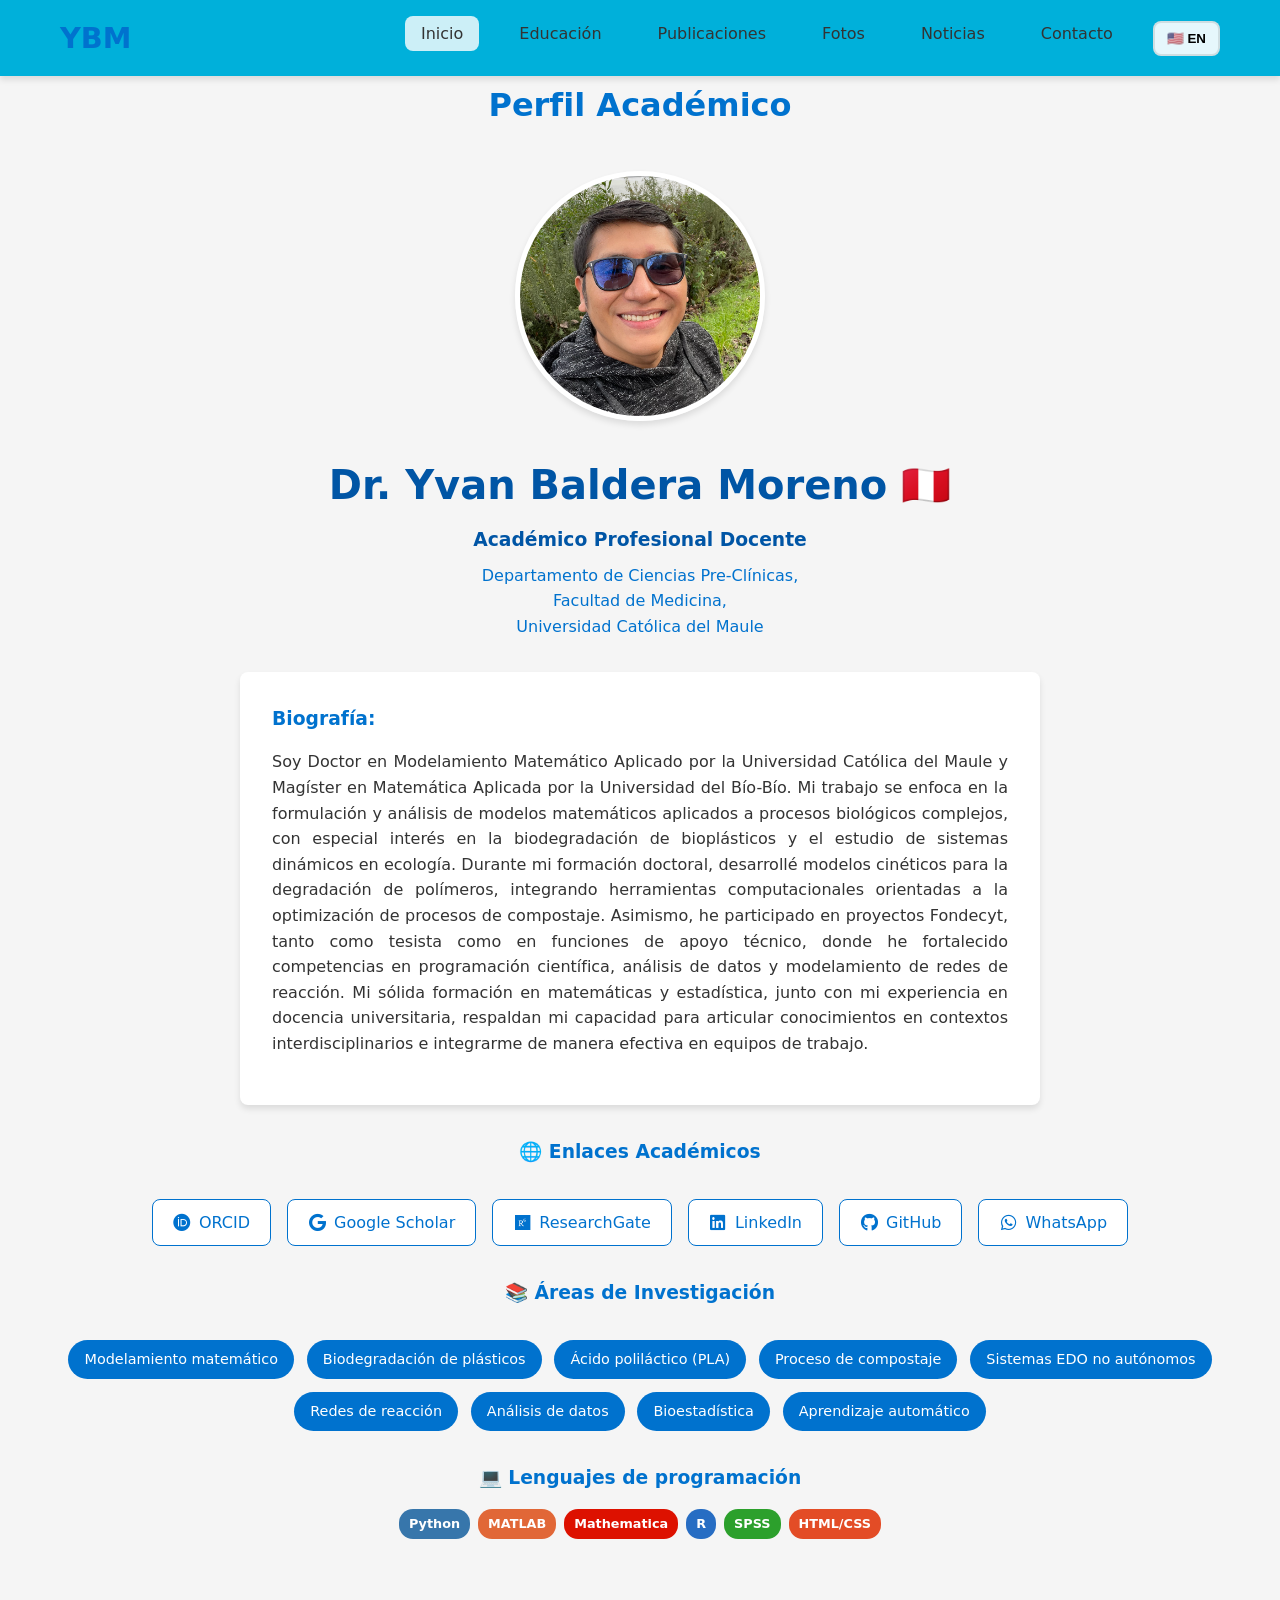
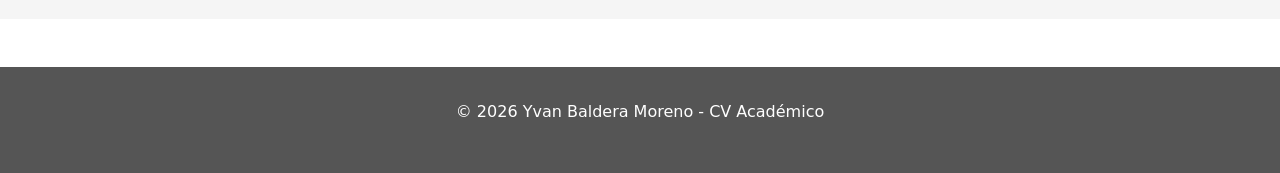
==== index.html @ a508eec6 "Whatsapp" ====
<!DOCTYPE html>
<html lang="es">
<head>
    <meta charset="UTF-8">
    <meta name="viewport" content="width=device-width, initial-scale=1.0">
    <title>Dr. Yvan Baldera Moreno - CV Académico</title>

    <script async src="https://www.googletagmanager.com/gtag/js?id=G-2S51KZD71Y"></script>
    <script>
      window.dataLayer = window.dataLayer || [];
      function gtag(){dataLayer.push(arguments);}
      gtag('js', new Date());
      gtag('config', 'G-2S51KZD71Y');
    </script>

    <meta name="description" content="Dr. Yvan Baldera Moreno - PhD en Modelamiento Matemático Aplicado. Experto en biodegradación de plásticos, sistemas dinámicos y modelamiento matemático. Académico e investigador.">
    <meta name="keywords" content="modelamiento matemático, biodegradación plásticos, PhD matemática aplicada, investigación científica, académico universidad, sistemas dinámicos, matemática aplicada, investigación Chile">
    <meta name="author" content="Dr. Yvan Baldera Moreno">
    <meta name="robots" content="index, follow">
    <link rel="canonical" href="https://yvanbalderamoreno.netlify.app">
    <meta property="og:title" content="Dr. Yvan Baldera Moreno - PhD en Modelamiento Matemático Aplicado">
    <meta property="og:description" content="Investigador especializado en biodegradación de plásticos, modelamiento matemático y sistemas dinámicos. Académico de la Universidad Católica del Maule.">
    <meta property="og:image" content="https://yvanbalderamoreno.netlify.app/foto_YBM.png">
    <meta property="og:url" content="https://yvanbalderamoreno.netlify.app">
    <meta property="og:type" content="website">
    <meta property="og:site_name" content="Dr. Yvan Baldera Moreno">
    <meta property="og:locale" content="es_ES">

    <!-- Iconos de redes académicas via CDN -->
    <link rel="stylesheet" href="https://cdnjs.cloudflare.com/ajax/libs/font-awesome/6.5.0/css/all.min.css">

    <style>
        :root {
            --primary-color: #0072ce;
            --primary-dark: #0055a5;
            --secondary-color: #00b0da;
            --text-color: #333;
            --light-gray: #f5f5f5;
            --medium-gray: #e0e0e0;
            --dark-gray: #555;
            --white: #ffffff;
            --shadow: 0 4px 6px rgba(0, 0, 0, 0.1);
            --transition: all 0.3s ease;
            --max-content-width: 1200px;
            --border-radius: 8px;
        }

        * { margin: 0; padding: 0; box-sizing: border-box; }

        body {
            font-family: 'Inter', 'Segoe UI', system-ui, sans-serif;
            line-height: 1.6;
            color: var(--text-color);
            background-color: var(--white);
            overflow-x: hidden;
        }

        .container {
            width: 100%;
            max-width: var(--max-content-width);
            margin: 0 auto;
            padding: 0 20px;
        }

        section { padding: 80px 0; width: 100%; }

        h1, h2, h3, h4, h5, h6 {
            margin-bottom: 1rem;
            color: var(--primary-color);
            font-weight: 700;
        }
        h1 { font-size: 2.5rem; }
        h2 { font-size: 2rem; text-align: center; margin-bottom: 2.5rem; }
        p { margin-bottom: 1rem; }

        a { color: var(--primary-color); text-decoration: none; transition: var(--transition); }
        a:hover { color: var(--primary-dark); }
        button { cursor: pointer; transition: var(--transition); }

        /* ── HEADER ── */
        header {
            background-color: var(--secondary-color);
            padding: 15px 0;
            position: fixed;
            top: 0; left: 0;
            width: 100%;
            z-index: 1000;
            box-shadow: var(--shadow);
        }

        .header-container {
            display: flex;
            justify-content: space-between;
            align-items: center;
        }

        /* Logo clickeable */
        .logo {
            font-size: 1.8rem;
            font-weight: 800;
            color: var(--primary-color);
            cursor: pointer;
            text-decoration: none;
            transition: var(--transition);
            user-select: none;
        }
        .logo:hover {
            color: var(--primary-dark);
            transform: scale(1.05);
        }

        .nav-menu { display: flex; list-style: none; }
        .nav-item { margin-left: 1.5rem; }
        .nav-link {
            color: var(--text-color);
            font-weight: 500;
            padding: 8px 16px;
            border-radius: var(--border-radius);
        }
        .nav-link.active, .nav-link:hover {
            background-color: rgba(255, 255, 255, 0.8);
        }

        .language-toggle {
            background-color: rgba(255, 255, 255, 0.9);
            border: 2px solid rgba(0, 0, 0, 0.1);
            padding: 8px 12px;
            border-radius: var(--border-radius);
            font-weight: 600;
        }
        .language-toggle:hover {
            background-color: var(--white);
            border-color: var(--primary-color);
        }

        .mobile-menu-btn {
            display: none;
            background: none;
            border: none;
            font-size: 1.5rem;
            cursor: pointer;
        }

        /* ── PERFIL ── */
        .profile-section { text-align: center; background-color: var(--light-gray); }

        .profile-image {
            width: 250px; height: 250px;
            border-radius: 50%;
            object-fit: cover;
            margin-bottom: 1.5rem;
            border: 5px solid var(--white);
            box-shadow: var(--shadow);
        }

        .profile-title { color: var(--primary-dark); margin-bottom: 0.5rem; }
        .profile-institution { color: var(--primary-color); margin-bottom: 2rem; white-space: pre-line; }

        .bio-container {
            background-color: var(--white);
            padding: 2rem;
            border-radius: var(--border-radius);
            margin: 2rem auto;
            max-width: 800px;
            box-shadow: var(--shadow);
            text-align: justify;
        }

        .links-container {
            display: flex;
            flex-wrap: wrap;
            justify-content: center;
            gap: 1rem;
            margin: 2rem 0;
        }

        /* ── ENLACES ACADÉMICOS CON ICONO ── */
        .academic-link {
            background-color: var(--white);
            border: 1px solid var(--primary-color);
            color: var(--primary-color);
            padding: 10px 20px;
            border-radius: var(--border-radius);
            font-weight: 500;
            transition: var(--transition);
            display: inline-flex;
            align-items: center;
            gap: 8px;
        }
        .academic-link:hover {
            background-color: var(--primary-color);
            color: var(--white);
        }
        .academic-link i {
            font-size: 1.1rem;
            width: 18px;
            text-align: center;
            flex-shrink: 0;
        }
        /* Colores de marca al hacer hover */
        .academic-link.orcid:hover        { background-color: #a6ce39; border-color: #a6ce39; color: #fff; }
        .academic-link.scholar:hover      { background-color: #4285f4; border-color: #4285f4; color: #fff; }
        .academic-link.researchgate:hover { background-color: #00d0af; border-color: #00d0af; color: #fff; }
        .academic-link.linkedin:hover     { background-color: #0077b5; border-color: #0077b5; color: #fff; }
        .academic-link.github:hover       { background-color: #24292e; border-color: #24292e; color: #fff; }
        .academic-link.whatsapp:hover     { background-color: #29be1e; border-color: #29be1e; color: #fff; }

        .keywords-container {
            display: flex;
            flex-wrap: wrap;
            justify-content: center;
            gap: 0.8rem;
            margin: 2rem 0;
        }
        .keyword-badge {
            background-color: var(--primary-color);
            color: var(--white);
            padding: 8px 16px;
            border-radius: 30px;
            font-size: 0.9rem;
            font-weight: 500;
        }

        .languages-container {
            display: flex;
            flex-wrap: wrap;
            gap: 8px;
            justify-content: center;   /* ← clave */
            margin-top: 0.5rem;
        }

        .language-badge {
            font-size: 0.8rem;
            padding: 5px 10px;
            border-radius: 14px;
            font-weight: 600;
            color: #fff;
            display: inline-flex;
            align-items: center;
            gap: 6px;
            transition: transform 0.15s ease, box-shadow 0.15s ease;
            cursor: default;
        }

        .language-badge:hover {
            transform: translateY(-1px);
            box-shadow: 0 2px 6px rgba(0,0,0,0.15);
        }

        /* Científico / modelamiento */
        .lang-python { background: #3776AB; }
        .lang-matlab { background: #e16737; }
        .lang-mathematica { background: #dd1100; }

        /* Estadística */
        .lang-r { background: #276DC3; }
        .lang-spss { background: #2ca02c; }

        /* Web */
        .lang-html { background: #e34c26; }

        /* ── EDUCACIÓN ── */
        .education-section { background-color: var(--white); }
        .education-item {
            display: flex;
            background-color: var(--white);
            border: 1px solid var(--medium-gray);
            border-radius: var(--border-radius);
            padding: 1.5rem;
            margin-bottom: 1.5rem;
            box-shadow: var(--shadow);
            transition: var(--transition);
        }
        .education-item:hover {
            box-shadow: 0 6px 12px rgba(0,0,0,0.15);
            border-color: var(--primary-color);
        }
        .education-content { flex: 1; text-align: left; }
        .education-logo {
            width: 300px; height: 300px;
            object-fit: contain;
            margin-left: 1.5rem;
            border-radius: var(--border-radius);
        }

        /* ── PUBLICACIONES ── */
        .publications-section { background-color: var(--light-gray); }
        .publications-container { display: flex; flex-wrap: wrap; gap: 2rem; }
        .publications-list { flex: 2; min-width: 300px; }

        /* Grupo por año */
        .pub-year-group { margin-bottom: 2.5rem; }
        .pub-year-heading {
            font-size: 1.2rem;
            font-weight: 800;
            color: var(--primary-color);
            border-left: 5px solid var(--secondary-color);
            padding: 0.4rem 0 0.4rem 1rem;
            margin-bottom: 1rem;
            margin-top: 0;
        }

        .publication-item {
            background-color: var(--white);
            border: 1px solid var(--medium-gray);
            border-radius: var(--border-radius);
            padding: 1.5rem;
            margin-bottom: 1rem;
            box-shadow: var(--shadow);
            display: flex;
            gap: 1rem;
            align-items: flex-start;
        }

        /* Número de publicación */
        .pub-number {
            background-color: var(--primary-color);
            color: var(--white);
            font-size: 0.8rem;
            font-weight: 700;
            width: 28px;
            height: 28px;
            border-radius: 50%;
            display: flex;
            align-items: center;
            justify-content: center;
            flex-shrink: 0;
            margin-top: 2px;
        }

        .pub-content { flex: 1; }

        .publication-year { font-weight: 700; color: var(--primary-color); min-width: 60px; }
        .publication-title { font-weight: 700; margin-bottom: 0.5rem; }
        .publication-authors { color: var(--dark-gray); font-size: 0.9rem; margin-bottom: 0.5rem; }
        .publication-journal { font-style: italic; color: var(--dark-gray); margin-bottom: 0.5rem; }

        .collaborators-container {
            flex: 1; min-width: 250px;
            background-color: var(--white);
            padding: 1.5rem;
            border-radius: var(--border-radius);
            box-shadow: var(--shadow);
        }
        .collaborator-item {
            margin-bottom: 0.8rem;
            padding-bottom: 0.8rem;
            border-bottom: 1px solid var(--medium-gray);
        }
        .collaborator-item:last-child { border-bottom: none; }

        /* ── FILTRO POR AÑO ── */
        .pub-filter-bar {
            display: flex;
            flex-wrap: wrap;
            align-items: center;
            gap: 0.6rem;
            margin-bottom: 2rem;
            padding: 1rem 1.2rem;
            background-color: var(--white);
            border-radius: var(--border-radius);
            box-shadow: var(--shadow);
        }
        .pub-filter-label {
            font-size: 0.85rem;
            font-weight: 700;
            color: var(--dark-gray);
            text-transform: uppercase;
            letter-spacing: 0.05em;
            margin-right: 0.4rem;
            white-space: nowrap;
        }
        .pub-filter-btn {
            background: none;
            border: 2px solid var(--medium-gray);
            color: var(--dark-gray);
            padding: 5px 14px;
            border-radius: 20px;
            font-size: 0.85rem;
            font-weight: 600;
            cursor: pointer;
            transition: var(--transition);
        }
        .pub-filter-btn:hover {
            border-color: var(--primary-color);
            color: var(--primary-color);
        }
        .pub-filter-btn.active {
            background-color: var(--primary-color);
            border-color: var(--primary-color);
            color: var(--white);
        }
        .pub-year-group {
            transition: opacity 0.25s ease, transform 0.25s ease;
        }
        .pub-year-group.hidden {
            display: none;
        }
        /* Contador de resultados */
        .pub-count {
            margin-left: auto;
            font-size: 0.82rem;
            color: var(--dark-gray);
            white-space: nowrap;
        }
        .pub-count span {
            font-weight: 700;
            color: var(--primary-color);
        }

        /* ── CONTACTO ── */
        .contact-section { background-color: var(--white); }
        .contact-container { max-width: 600px; margin: 0 auto; text-align: center; }
        .email-list { margin: 1.5rem 0; }
        .email-item { margin-bottom: 0.5rem; }
        .collaboration-text {
            background-color: var(--light-gray);
            padding: 1.5rem;
            border-radius: var(--border-radius);
            margin-top: 2rem;
        }

        /* ── FOOTER ── */
        footer {
            background-color: var(--dark-gray);
            color: var(--white);
            text-align: center;
            padding: 2rem 0;
            margin-top: 3rem;
        }

        /* ── GALLERY ── */
        .gallery-section { background-color: var(--light-gray); }
        .gallery-section h3 {
            color: var(--primary-color);
            font-size: 1.4rem;
            font-weight: 800;
            border-left: 5px solid var(--secondary-color);
            padding-left: 1rem;
            margin-bottom: 1.2rem;
            margin-top: 2.5rem;
        }
        .gallery-grid {
            display: grid;
            grid-template-columns: repeat(3, 1fr);
            gap: 1.2rem;
            margin-bottom: 1.5rem;
        }
        .gallery-grid figure {
            margin: 0;
            background-color: var(--white);
            border-radius: var(--border-radius);
            overflow: hidden;
            box-shadow: var(--shadow);
            transition: var(--transition);
            cursor: pointer;
        }
        .gallery-grid figure:hover {
            transform: translateY(-4px);
            box-shadow: 0 8px 20px rgba(0,0,0,0.15);
        }
        .gallery-grid figure img {
            width: 100% !important;
            height: 200px;
            object-fit: cover;
            display: block;
        }
        .gallery-grid figcaption {
            padding: 0.6rem 0.9rem;
            font-size: 0.83rem;
            color: var(--dark-gray);
            text-align: center;
        }

        /* Lightbox */
        .lightbox-overlay {
            display: none;
            position: fixed;
            inset: 0;
            background-color: rgba(0,0,0,0.88);
            z-index: 2000;
            justify-content: center;
            align-items: center;
            padding: 20px;
        }
        .lightbox-overlay.open { display: flex; }
        .lightbox-img {
            max-width: 90vw; max-height: 85vh;
            border-radius: var(--border-radius);
            box-shadow: 0 10px 40px rgba(0,0,0,0.6);
            object-fit: contain;
        }
        .lightbox-caption {
            position: fixed; bottom: 30px; left: 0; right: 0;
            text-align: center; color: #fff; font-size: 0.95rem; padding: 0 20px;
        }
        .lightbox-close {
            position: fixed; top: 20px; right: 25px;
            color: #fff; font-size: 2rem;
            background: none; border: none; cursor: pointer;
            opacity: 0.8; transition: var(--transition);
        }
        .lightbox-close:hover { opacity: 1; transform: scale(1.1); }

        /* ── NOTICIAS ── */
        .news-section { background-color: var(--white); }
        .news-section .year-group { margin-bottom: 2rem; }
        .news-section .year-heading {
            font-size: 1.1rem; font-weight: 800;
            color: var(--primary-color);
            border-left: 5px solid var(--secondary-color);
            padding-left: 1rem;
            margin-bottom: 1rem; margin-top: 2rem;
            border-radius: 0;
        }
        .news-section .year-heading:first-of-type { margin-top: 0; }
        .news-cards-list { display: flex; flex-direction: column; gap: 8px; }
        .news-preview-card {
            display: flex; align-items: center; gap: 14px;
            background-color: var(--white);
            border: 1px solid var(--medium-gray);
            border-radius: var(--border-radius);
            padding: 12px 16px;
            text-decoration: none; color: var(--text-color);
            transition: var(--transition); cursor: pointer;
        }
        .news-preview-card:hover {
            border-color: var(--primary-color);
            box-shadow: var(--shadow);
            background-color: var(--light-gray);
            color: var(--text-color);
        }
        .news-preview-thumb {
            width: 44px; height: 44px; border-radius: 8px;
            background-color: var(--light-gray);
            border: 1px solid var(--medium-gray);
            flex-shrink: 0;
            display: flex; align-items: center; justify-content: center;
            overflow: hidden; position: relative;
            font-size: 10px; font-weight: 600; color: var(--dark-gray);
        }
        .news-preview-thumb img {
            width: 100%; height: 100%; object-fit: cover;
            position: absolute; inset: 0; display: none;
        }
        .news-preview-thumb img.loaded { display: block; }
        .news-preview-body { flex: 1; min-width: 0; }
        .news-preview-title {
            font-size: 0.9rem; font-weight: 600; color: var(--text-color);
            white-space: nowrap; overflow: hidden; text-overflow: ellipsis; margin-bottom: 2px;
        }
        .news-preview-domain {
            font-size: 0.78rem; color: var(--dark-gray);
            white-space: nowrap; overflow: hidden; text-overflow: ellipsis;
        }
        .news-preview-arrow { font-size: 1rem; color: var(--dark-gray); flex-shrink: 0; }

        /* ── RESPONSIVE ── */
        @media (max-width: 992px) {
            .publications-container { flex-direction: column; }
            .education-item { flex-direction: column; text-align: center; }
            .education-logo { width: 80px; height: 80px; margin: 1rem auto 0; }
            .gallery-grid { grid-template-columns: repeat(2, 1fr); }
        }
        @media (max-width: 768px) {
            .header-container { flex-wrap: wrap; }
            .nav-menu { display: none; flex-direction: column; width: 100%; margin-top: 1rem; }
            .nav-menu.active { display: flex; }
            .nav-item { margin: 0.5rem 0; }
            .mobile-menu-btn { display: block; }
            h1 { font-size: 2rem; } h2 { font-size: 1.8rem; }
            section { padding: 60px 0; }
        }
        @media (max-width: 576px) {
            .profile-image { width: 200px; height: 200px; }
            .bio-container { padding: 1.5rem; }
            .links-container { flex-direction: column; align-items: center; }
            .academic-link { width: 100%; text-align: center; justify-content: center; }
            .gallery-grid { grid-template-columns: 1fr; }
        }
    </style>
</head>
<body>

    <header>
        <div class="container header-container">
            <!-- Logo: lleva al inicio al hacer clic -->
            <a class="logo" href="#inicio" onclick="changeSection('inicio'); return false;">YBM</a>

            <button class="mobile-menu-btn">☰</button>

            <ul class="nav-menu">
                <li class="nav-item"><a href="#inicio"        class="nav-link active" data-section="inicio"        data-text="nav_inicio">Inicio</a></li>
                <li class="nav-item"><a href="#educacion"     class="nav-link"        data-section="educacion"     data-text="nav_educacion">Educación</a></li>
                <li class="nav-item"><a href="#publicaciones" class="nav-link"        data-section="publicaciones" data-text="nav_publicaciones">Publicaciones</a></li>
                <li class="nav-item"><a href="#fotos"         class="nav-link"        data-section="fotos">Fotos</a></li>
                <li class="nav-item"><a href="#noticias"      class="nav-link"        data-section="noticias">Noticias</a></li>
                <li class="nav-item"><a href="#contacto"      class="nav-link"        data-section="contacto"      data-text="nav_contacto">Contacto</a></li>
                <li class="nav-item"><button class="language-toggle">🇺🇸 EN</button></li>
            </ul>
        </div>
    </header>

    <main>

        <!-- ══════════════════ INICIO ══════════════════ -->
        <section id="inicio" class="profile-section">
            <div class="container">
                <h2 data-text="perfil_academico">Perfil Académico</h2>

                <img src="/foto_YBM.png" alt="Foto de Yvan Baldera Moreno" class="profile-image">

                <h1 class="profile-title">Dr. Yvan Baldera Moreno 🇵🇪</h1>
                <h3 class="profile-title" data-text="title">Académico Profesional Docente</h3>
                <p class="profile-institution" data-text="institution">Departamento de Ciencias Pre-Clínicas,
 Facultad de Medicina,
 Universidad Católica del Maule</p>

                <div class="bio-container">
                    <h3 data-text="bio">Biografía:</h3>
                    <p data-text="biografia">Soy Doctor en Modelamiento Matemático Aplicado por la Universidad Católica del Maule, con formación complementaria en Magíster en Matemática Aplicada por la Universidad del Bío-Bío. Mi trayectoria se centra en la formulación y análisis de modelos matemáticos aplicados a procesos biológicos complejos, especialmente la biodegradación de bioplásticos y el modelamiento de sistemas dinámicos en ecología.

Durante mi doctorado, desarrollé modelos de crecimiento microbiano y cinética de degradación de polímeros, integrando herramientas computacionales para optimizar procesos de compostaje, experiencia que se extiende al diseño y validación de procesos biotecnológicos. Mi participación en proyectos Fondecyt, tanto como tesista como personal técnico, me ha permitido adquirir competencias avanzadas en programación científica, análisis numérico y modelamiento de redes de reacción.

Mi formación en Matemáticas y mi experiencia docente en distintos niveles fortalecen mi capacidad para comunicar conceptos complejos y colaborar interdisciplinariamente. Además, he contribuido como revisor en revistas internacionales, consolidando mi visión crítica de la investigación.

En conjunto, mi perfil combina rigor analítico, creatividad y experiencia aplicada, lo que me permite aportar eficazmente a proyectos colaborativos de investigación en biotecnología y modelamiento matemático de sistemas complejos.</p>
                </div>

                <h3 data-text="enlaces_academicos">🌐 Enlaces Académicos</h3>
                <div class="links-container">
                    <!-- Icono ORCID: uso fa-id-badge (Font Awesome) como aproximación -->
                    <a href="https://orcid.org/0000-0001-6029-5806" class="academic-link orcid" target="_blank">
                        <i class="fa-brands fa-orcid"></i> ORCID
                    </a>
                    <a href="https://scholar.google.com/citations?user=nsXyT_cAAAAJ&hl=es&oi=ao" class="academic-link scholar" target="_blank">
                        <i class="fa-brands fa-google"></i> Google Scholar
                    </a>
                    <a href="https://www.researchgate.net/profile/Yvan-Baldera-Moreno-3" class="academic-link researchgate" target="_blank">
                        <i class="fa-brands fa-researchgate"></i> ResearchGate
                    </a>
                    <a href="https://www.linkedin.com/in/yvan-baldera-moreno-778084a9/" class="academic-link linkedin" target="_blank">
                        <i class="fa-brands fa-linkedin"></i> LinkedIn
                    </a>
                    <a href="https://github.com/Yvan-BM-Git" class="academic-link github" target="_blank">
                        <i class="fa-brands fa-github"></i> GitHub
                    </a>
                    <a href="https://wa.me/56983921984" class="academic-link whatsapp" target="_blank">
                        <i class="fa-brands fa-whatsapp"></i> WhatsApp
                    </a>
                </div>

                <h3 data-text="areas_investigacion">📚 Áreas de Investigación</h3>
                <div class="keywords-container">
                    <span class="keyword-badge" data-keyword="0">Modelamiento matemático</span>
                    <span class="keyword-badge" data-keyword="1">Biodegradación de plásticos</span>
                    <span class="keyword-badge" data-keyword="2">Ácido poliláctico (PLA)</span>
                    <span class="keyword-badge" data-keyword="3">Proceso de compostaje</span>
                    <span class="keyword-badge" data-keyword="4">Sistemas EDO no autónomos</span>
                    <span class="keyword-badge" data-keyword="5">Redes de reacción</span>
                    <span class="keyword-badge" data-keyword="6">Análisis de datos</span>
                    <span class="keyword-badge" data-keyword="7">Bioestadística</span>
                    <span class="keyword-badge" data-keyword="8">Aprendizaje automático</span>
                </div>

                <h3 data-text="lenguajes_programacion">💻 Lenguajes de programación</h3>
                <div class="languages-container">

                    <span class="language-badge lang-python">Python</span>
                    <span class="language-badge lang-matlab">MATLAB</span>
                    <span class="language-badge lang-mathematica">Mathematica</span>

                    <span class="language-badge lang-r">R</span>
                    <span class="language-badge lang-spss">SPSS</span>

                    <span class="language-badge lang-html">HTML/CSS</span>

                </div>                
            </div>
        </section>

        <!-- ══════════════════ EDUCACIÓN ══════════════════ -->
        <section id="educacion" class="education-section">
            <div class="container">
                <h2 data-text="formacion_academica">Formación Académica</h2>

                <div class="education-item">
                    <div class="education-content">
                        <h3 data-degree="0">Doctor en Modelamiento Matemático Aplicado</h3>
                        <p>Universidad Católica del Maule</p>
                        <p>Talca, Chile</p>
                        <p>2024</p>
                        <a href="https://www.dm2a.org" target="_blank" data-text="mas_informacion">Más información</a>
                    </div>
                    <img src="/logos/ucm.png" alt="Logo Universidad Católica del Maule" class="education-logo">
                </div>

                <div class="education-item">
                    <div class="education-content">
                        <h3 data-degree="1">Magister con mención en Matemática Aplicada</h3>
                        <p>Universidad del Bío-Bío</p>
                        <p>Concepción, Chile</p>
                        <p>2020</p>
                        <a href="https://mmatematica.ubiobio.cl" target="_blank" data-text="mas_informacion">Más información</a>
                    </div>
                    <img src="/logos/ubb.jpg" alt="Logo Universidad del Bío-Bío" class="education-logo">
                </div>

                <div class="education-item">
                    <div class="education-content">
                        <h3 data-degree="2">Bachiller en Matemáticas</h3>
                        <p>Universidad Nacional Pedro Ruíz Gallo</p>
                        <p>Lambayeque, Perú</p>
                        <p>2014</p>
                        <a href="https://facfym.unprg.edu.pe/escuelas-profesionales/matemáticas" target="_blank" data-text="mas_informacion">Más información</a>
                    </div>
                    <img src="/logos/unprg.png" alt="Logo Universidad Nacional Pedro Ruíz Gallo" class="education-logo">
                </div>
            </div>
        </section>

        <!-- ══════════════════ PUBLICACIONES ══════════════════ -->
        <section id="publicaciones" class="publications-section">
            <div class="container">
                <h2 data-text="publicaciones_cientificas">Publicaciones Científicas</h2>
                
                <!-- ── BARRA DE FILTRO ── -->
                <div class="pub-filter-bar">
                    <span class="pub-filter-label">Filtrar por año:</span>
                    <button class="pub-filter-btn active" data-year="all">Todos</button>
                    <button class="pub-filter-btn" data-year="2026">2026</button>
                    <button class="pub-filter-btn" data-year="2025">2025</button>
                    <button class="pub-filter-btn" data-year="2024">2024</button>
                    <button class="pub-filter-btn" data-year="2023">2023</button>
                    <button class="pub-filter-btn" data-year="2022">2022</button>
                    <button class="pub-filter-btn" data-year="2020">2020</button>
                    <span class="pub-count">Total: <span id="pub-total">9</span> publicaciones</span>
                </div>

                <div class="publications-container">
                    <div class="publications-list">

                        <!-- ── 2026 ── -->
                        <div class="pub-year-group" data-year="2026">
                            <h3 class="pub-year-heading">2026</h3>
 
                            <div class="publication-item">
                                <div class="pub-number">1</div>
                                <div class="pub-content">
                                    <div class="publication-title">Análisis de factores determinantes en el QS world university ranking y su evolución en el tiempo</div>
                                    <div class="publication-authors">Cuesta-Herrera, L., &amp; Baldera-Moreno, Y.</div>
                                    <div class="publication-journal">Ingeniare. Revista Chilena de Ingeniería, 33</div>
                                    <a href="https://doi.org/10.64966/ingeniare.v33.33" target="_blank">DOI: 10.64966/ingeniare.v33.33</a>
                                </div>
                            </div>
                        </div>                        

                        <!-- ── 2025 ── -->
                        <div class="pub-year-group" data-year="2025">
                            <h3 class="pub-year-heading">2025</h3>

                            <div class="publication-item">
                                <div class="pub-number">1</div>
                                <div class="pub-content">
                                    <div class="publication-title">New insights on poly (cis-1, 4-isoprene) rubber degradation through enzymatic kinetics and process improvement</div>
                                    <div class="publication-authors">Guajardo-Flores, C., Rojas, J., Baldera-Moreno, Y., Adasme-Carreño, F., Kasai, D., &amp; Andler, R.</div>
                                    <div class="publication-journal">Frontiers in Bioengineering and Biotechnology, 13, 1593339</div>
                                    <a href="https://doi.org/10.3389/fbioe.2025.1593339" target="_blank">DOI: 10.3389/fbioe.2025.1593339</a>
                                </div>
                            </div>
                        </div>

                        <!-- ── 2024 ── -->
                        <div class="pub-year-group" data-year="2024">
                            <h3 class="pub-year-heading">2024</h3>

                            <div class="publication-item">
                                <div class="pub-number">1</div>
                                <div class="pub-content">
                                    <div class="publication-title">Effects of turning aeration and the initial carbon/nitrogen ratio on the biodegradation of polylactic acid under controlled conditions</div>
                                    <div class="publication-authors">Baldera-Moreno, Y., Hernández, C., Vargas, A., Rojas-Palma, A., Morales-Vera, R., &amp; Andler, R.</div>
                                    <div class="publication-journal">International Journal of Biological Macromolecules, 131689</div>
                                    <a href="https://doi.org/10.1016/j.ijbiomac.2024.131689" target="_blank">DOI: 10.1016/j.ijbiomac.2024.131689</a>
                                </div>
                            </div>
                        </div>

                        <!-- ── 2023 ── -->
                        <div class="pub-year-group" data-year="2023">
                            <h3 class="pub-year-heading">2023</h3>

                            <div class="publication-item">
                                <div class="pub-number">1</div>
                                <div class="pub-content">
                                    <div class="publication-title">Stability and bifurcation in the circular restricted (N+ 2)-body problem in the sphere S2 with logarithmic potential</div>
                                    <div class="publication-authors">Andrade, J., Baldera-Moreno, Y., &amp; Boatto, S.</div>
                                    <div class="publication-journal">Discrete &amp; Continuous Dynamical Systems-Series B, 28(6)</div>
                                    <a href="https://doi.org/10.3934/dcdsb.2022231" target="_blank">DOI: 10.3934/dcdsb.2022231</a>
                                </div>
                            </div>

                            <div class="publication-item">
                                <div class="pub-number">2</div>
                                <div class="pub-content">
                                    <div class="publication-title">Mathematical model of polylactic acid biodegradation under controlled composting conditions</div>
                                    <div class="publication-authors">Baldera-Moreno, Y., Rojas-Palma, A., Andler, R., &amp; Cuesta-Herrera, L.</div>
                                    <div class="publication-journal">Journal of Physics: Conference Series, Vol. 2515, No. 1, p. 012004</div>
                                    <a href="https://doi.org/10.1088/1742-6596/2515/1/012004" target="_blank">DOI: 10.1088/1742-6596/2515/1/012004</a>
                                </div>
                            </div>

                            <div class="publication-item">
                                <div class="pub-number">3</div>
                                <div class="pub-content">
                                    <div class="publication-title">Estimation of the optimal number of neurons in extreme learning machine using simulated annealing and the golden section</div>
                                    <div class="publication-authors">Gelvez-Almeida, E., Mora, M., Huérfano-Maldonado, Y., Salazar-Jurado, E., Martínez-Jeraldo, N., Lozada-Yavina, R., &amp; Tobar, L.</div>
                                    <div class="publication-journal">Journal of Physics: Conference Series, Vol. 2515, No. 1, p. 012003</div>
                                    <a href="https://doi.org/10.1088/1742-6596/2515/1/012003" target="_blank">DOI: 10.1088/1742-6596/2515/1/012003</a>
                                </div>
                            </div>

                            <div class="publication-item">
                                <div class="pub-number">4</div>
                                <div class="pub-content">
                                    <div class="publication-title">A mathematical model and simulation scenarios for T and B cells immune response to severe acute respiratory syndrome-coronavirus-2</div>
                                    <div class="publication-authors">Cuesta-Herrera, L., Córdova-Lepe, F., Pastenes, L., Arencibia, A. D., Baldera-Moreno, Y., &amp; Torres-Mantilla, H. A.</div>
                                    <div class="publication-journal">Journal of Physics: Conference Series, Vol. 2516, No. 1, p. 012007</div>
                                    <a href="https://doi.org/10.1088/1742-6596/2516/1/012007" target="_blank">DOI: 10.1088/1742-6596/2516/1/012007</a>
                                </div>
                            </div>
                        </div>

                        <!-- ── 2022 ── -->
                        <div class="pub-year-group" data-year="2022">
                            <h3 class="pub-year-heading">2022</h3>

                            <div class="publication-item">
                                <div class="pub-number">1</div>
                                <div class="pub-content">
                                    <div class="publication-title">Biotechnological aspects and mathematical modeling of the biodegradation of plastics under controlled conditions</div>
                                    <div class="publication-authors">Baldera-Moreno, Y., Pino, V., Farres, A., Banerjee, A., Gordillo, F., &amp; Andler, R.</div>
                                    <div class="publication-journal">Polymers, 14(3), 375</div>
                                    <a href="https://doi.org/10.3390/polym14030375" target="_blank">DOI: 10.3390/polym14030375</a>
                                </div>
                            </div>
                        </div>

                        <!-- ── 2020 ── -->
                        <div class="pub-year-group" data-year="2020">
                            <h3 class="pub-year-heading">2020</h3>

                            <div class="publication-item">
                                <div class="pub-number">1</div>
                                <div class="pub-content">
                                    <div class="publication-title">Parallel methods for linear systems solution in extreme learning machines: an overview</div>
                                    <div class="publication-authors">Gelvez-Almeida, E., Baldera-Moreno, Y., Huérfano, Y., Vera, M., Mora, M., &amp; Barrientos, R.</div>
                                    <div class="publication-journal">Journal of Physics: Conference Series, Vol. 1702, No. 1, p. 012017</div>
                                    <a href="https://doi.org/10.1088/1742-6596/1702/1/012017" target="_blank">DOI: 10.1088/1742-6596/1702/1/012017</a>
                                </div>
                            </div>
                        </div>

                    </div><!-- /publications-list -->


                    <div class="collaborators-container">

                        <!-- ══ BLOQUE SCHOLAR — generado el 17/04/2026 ══ -->
                        <!-- Pega este bloque ANTES de <div class="collaborators-container"> en tu index.html -->

                        <div class="scholar-widget">

                            <!-- ── Tarjeta de métricas ── -->
                            <div class="scholar-metrics-card">
                                <div class="scholar-metrics-header">
                                    <svg viewBox="0 0 48 48" width="36" height="36">
                                        <path fill="#4285F4" d="M24 4L4 16l20 12 20-12z"/>
                                        <path fill="#356AC3" d="M4 16v16l20 12V28z"/>
                                        <path fill="#A8C7FA" d="M44 16v16L24 44V28z"/>
                                    </svg>
                                    <div>
                                        <div class="scholar-name">Yvan Baldera Moreno</div>
                                        <div class="scholar-affiliation">Departamento de Ciencias Pre-clínicas, Universidad Católica del Maule</div>
                                    </div>
                                </div>

                                <div class="scholar-metrics-row">
                                    <div class="scholar-metric">
                                        <span class="scholar-metric-value">84</span>
                                        <span class="scholar-metric-label">Citas</span>
                                    </div>
                                    <div class="scholar-metric">
                                        <span class="scholar-metric-value">4</span>
                                        <span class="scholar-metric-label">h-index</span>
                                    </div>
                                    <div class="scholar-metric">
                                        <span class="scholar-metric-value">1</span>
                                        <span class="scholar-metric-label">i10-index</span>
                                    </div>
                                </div>

                                <!-- ── Gráfico: citas por año ── -->
                                <div class="schart-section">
                                    <div class="schart-title">Citas por año</div>
                                    <div class="schart-bars">
                                        
                                <div class="schart-col">
                                    <div class="schart-bar-wrap">
                                        <span class="schart-val"></span>
                                        <div class="schart-bar" style="height:0%" title="2020: 0 citas"></div>
                                    </div>
                                    <div class="schart-label">2020</div>
                                </div>
                                <div class="schart-col">
                                    <div class="schart-bar-wrap">
                                        <span class="schart-val">6</span>
                                        <div class="schart-bar" style="height:25%" title="2022: 6 citas"></div>
                                    </div>
                                    <div class="schart-label">2022</div>
                                </div>
                                <div class="schart-col">
                                    <div class="schart-bar-wrap">
                                        <span class="schart-val">21</span>
                                        <div class="schart-bar" style="height:88%" title="2023: 21 citas"></div>
                                    </div>
                                    <div class="schart-label">2023</div>
                                </div>
                                <div class="schart-col">
                                    <div class="schart-bar-wrap">
                                        <span class="schart-val">24</span>
                                        <div class="schart-bar" style="height:100%" title="2024: 24 citas"></div>
                                    </div>
                                    <div class="schart-label">2024</div>
                                </div>
                                <div class="schart-col">
                                    <div class="schart-bar-wrap">
                                        <span class="schart-val">20</span>
                                        <div class="schart-bar" style="height:83%" title="2025: 20 citas"></div>
                                    </div>
                                    <div class="schart-label">2025</div>
                                </div>
                                <div class="schart-col">
                                    <div class="schart-bar-wrap">
                                        <span class="schart-val">12</span>
                                        <div class="schart-bar" style="height:50%" title="2026: 12 citas"></div>
                                    </div>
                                    <div class="schart-label">2026</div>
                                </div>
                                    </div>
                                </div> 

                                <div class="scholar-footer">
                                    <a href="https://scholar.google.com/citations?user=nsXyT_cAAAAJ&hl=es" target="_blank" class="scholar-profile-btn">
                                        Ver perfil completo en Google Scholar ↗
                                    </a>
                                    <span class="scholar-updated">Actualizado: 17/04/2026</span>
                                </div>
                            </div>
                        </div>

                        <!-- ══ ESTILOS ══ -->
                        <style>
                        .scholar-widget {
                            width: 100%;
                            margin-top: 2rem;
                            font-family: inherit;
                        }
                        .scholar-metrics-card {
                            background: #fff;
                            border: 1px solid #e0e0e0;
                            border-radius: 10px;
                            padding: 1.5rem;
                            margin-bottom: 1.5rem;
                            box-shadow: 0 4px 6px rgba(0,0,0,0.08);
                        }
                        .scholar-metrics-header {
                            display: flex;
                            align-items: center;
                            gap: 14px;
                            margin-bottom: 1.2rem;
                        }
                        .scholar-name {
                            font-weight: 700;
                            font-size: 1.05rem;
                            color: #0072ce;
                        }
                        .scholar-affiliation {
                            font-size: 0.85rem;
                            color: #555;
                            margin-top: 2px;
                        }
                        .scholar-metrics-row {
                            display: flex;
                            gap: 1.2rem;
                            margin-bottom: 1.5rem;
                            flex-wrap: wrap;
                        }
                        .scholar-metric {
                            display: flex;
                            flex-direction: column;
                            align-items: center;
                            background: #f5f8ff;
                            border-radius: 8px;
                            padding: 0.7rem 1.4rem;
                            min-width: 80px;
                        }
                        .scholar-metric-value {
                            font-size: 1.6rem;
                            font-weight: 800;
                            color: #0072ce;
                            line-height: 1;
                        }
                        .scholar-metric-label {
                            font-size: 0.78rem;
                            color: #555;
                            margin-top: 4px;
                            text-transform: uppercase;
                            letter-spacing: 0.04em;
                        }
                        /* Gráficos de barras */
                        .schart-section {
                            margin-bottom: 1.6rem;
                        }
                        .schart-title {
                            font-size: 0.82rem;
                            font-weight: 700;
                            text-transform: uppercase;
                            letter-spacing: 0.05em;
                            color: #555;
                            margin-bottom: 0.6rem;
                        }
                        .schart-bars {
                            display: flex;
                            align-items: flex-end;
                            gap: 5px;
                            height: 120px;
                            padding-bottom: 26px;
                            border-bottom: 2px solid #e0e0e0;
                            position: relative;
                        }
                        .schart-col {
                            display: flex;
                            flex-direction: column;
                            align-items: center;
                            flex: 1;
                            height: 100%;
                            justify-content: flex-end;
                        }
                        .schart-bar-wrap {
                            display: flex;
                            flex-direction: column;
                            align-items: center;
                            justify-content: flex-end;
                            height: 94px;
                            width: 100%;
                        }
                        .schart-val {
                            font-size: 0.65rem;
                            color: #444;
                            font-weight: 600;
                            margin-bottom: 2px;
                            min-height: 13px;
                            text-align: center;
                        }
                        .schart-bar {
                            width: 80%;
                            background: #4285F4;
                            border-radius: 3px 3px 0 0;
                            min-height: 2px;
                            transition: opacity 0.2s;
                            cursor: default;
                        }
                        .schart-bar:hover { opacity: 0.7; }
                        .schart-bar--pubs {
                            background: #00b0da;
                        }
                        .schart-label {
                            font-size: 0.65rem;
                            color: #777;
                            margin-top: 5px;
                            text-align: center;
                            writing-mode: vertical-lr;
                            transform: rotate(180deg);
                            height: 24px;
                            line-height: 1;
                        }
                        /* Footer */
                        .scholar-footer {
                            display: flex;
                            align-items: center;
                            justify-content: space-between;
                            flex-wrap: wrap;
                            gap: 0.5rem;
                            margin-top: 0.5rem;
                        }
                        .scholar-profile-btn {
                            background: #4285F4;
                            color: #fff !important;
                            padding: 8px 16px;
                            border-radius: 6px;
                            font-size: 0.85rem;
                            font-weight: 600;
                            text-decoration: none;
                            transition: background 0.2s;
                        }
                        .scholar-profile-btn:hover { background: #2c6ee8; }
                        .scholar-updated {
                            font-size: 0.78rem;
                            color: #888;
                        }
                        /* Lista publicaciones */
                        .scholar-pubs-heading {
                            font-size: 1rem;
                            font-weight: 700;
                            color: #0072ce;
                            border-left: 5px solid #00b0da;
                            padding-left: 1rem;
                            margin-bottom: 1rem;
                        }
                        .scholar-pub-item {
                            background: #fff;
                            border: 1px solid #e0e0e0;
                            border-radius: 8px;
                            padding: 1rem 1.2rem;
                            margin-bottom: 0.8rem;
                            display: flex;
                            gap: 1rem;
                            align-items: flex-start;
                            box-shadow: 0 2px 4px rgba(0,0,0,0.06);
                        }
                        .scholar-pub-number {
                            background: #0072ce;
                            color: #fff;
                            font-size: 0.78rem;
                            font-weight: 700;
                            width: 26px; height: 26px;
                            border-radius: 50%;
                            display: flex; align-items: center; justify-content: center;
                            flex-shrink: 0; margin-top: 2px;
                        }
                        .scholar-pub-title {
                            font-weight: 600;
                            margin-bottom: 0.3rem;
                            color: #222;
                            font-size: 0.95rem;
                        }
                        .scholar-pub-authors {
                            font-size: 0.85rem;
                            color: #555;
                            margin-bottom: 0.3rem;
                        }
                        .scholar-pub-meta {
                            font-size: 0.83rem;
                            margin-bottom: 0.4rem;
                        }
                        .scholar-pub-journal { font-style: italic; color: #555; }
                        .scholar-pub-year {
                            margin-left: 0.5rem;
                            background: #e8f0fe;
                            color: #0072ce;
                            padding: 1px 7px;
                            border-radius: 10px;
                            font-size: 0.78rem;
                            font-weight: 600;
                        }
                        .scholar-pub-footer {
                            display: flex;
                            align-items: center;
                            gap: 1rem;
                            flex-wrap: wrap;
                        }
                        .scholar-cite-badge {
                            font-size: 0.8rem;
                            color: #555;
                        }
                        .scholar-pub-link {
                            font-size: 0.82rem;
                            color: #4285F4;
                            font-weight: 600;
                        }
                        .scholar-pub-link:hover { text-decoration: underline; }
                        </style>
                        <!-- ══ FIN BLOQUE SCHOLAR ══ -->


                        <h3 data-text="colaboradores">Colaboradores:</h3>
                        <div class="collaborator-item">Andler, Rodrigo</div>
                        <div class="collaborator-item">Rojas-Palma, Alejandro</div>
                        <div class="collaborator-item">Cuesta-Herrera, Ledyz</div>
                        <div class="collaborator-item">Gelvez-Almeida, Elkin</div>
                        <div class="collaborator-item">Huérfano-Maldonado, Yoleidy</div>
                        <div class="collaborator-item">Martínez-Jeraldo, Nicole</div>
                        <div class="collaborator-item">Lozada-Yavina, Rafael</div>
                        <div class="collaborator-item">Guajardo-Flores, Camila</div>
                        <div class="collaborator-item">Rojas, Josefa</div>
                        <div class="collaborator-item">Hernández, Camila</div>
                        <div class="collaborator-item">Vargas, Aris</div>
                        <div class="collaborator-item">Morales-Vera, Rodrigo</div>
                        <div class="collaborator-item">Adasme-Carreño, Francisco</div>
                        <div class="collaborator-item">Kasai, Daisuke</div>
                        <div class="collaborator-item">Córdova-Lepe, Fernando</div>
                        <div class="collaborator-item">Pastenes, Luis</div>
                        <div class="collaborator-item">Arencibia, Ariel D.</div>
                        <div class="collaborator-item">Mora Cofre, Marco</div>
                        <div class="collaborator-item">Vera, Miguel</div>
                        <div class="collaborator-item">Salazar-Jurado, Edwin</div>
                        <div class="collaborator-item">Tobar, Luis</div>
                        <div class="collaborator-item">Barrientos, Ricardo</div>
                        <div class="collaborator-item">Pino, Valentina</div>
                        <div class="collaborator-item">Farres, Amelia</div>
                        <div class="collaborator-item">Banerjee, Aparna</div>
                        <div class="collaborator-item">Gordillo, Felipe</div>
                        <div class="collaborator-item">Andrade Bustos, Jaime</div>
                        <div class="collaborator-item">Boatto, Stefanella</div>
                    </div>
                </div>
            </div>
        </section>

        <!-- ══════════════════ FOTOS ══════════════════ -->
<section id="fotos" class="gallery-section">
            <div class="container">
                <h2 data-text="fotos">Fotos</h2>
                
                <h3>2026</h3>
                <div class="gallery-grid">
                    <figure><img src="/figures/2026/2026_Familia.JPG" alt="Familia"><figcaption>El motor de mi vida: Mi familia ❤️</figcaption></figure>
                    <figure><img src="/figures/2026/2026_Equipo_Micorrizico.png" alt="Equipo Micorrizico"><figcaption>Equipo Micorrizico: Yvan, Patricia y Bastián</figcaption></figure>
                    <figure><img src="/figures/2026/2026_IWESM4.JPG" alt="Foto de cierre IWESM 2026"><figcaption>Cena de camaradería IWESM 2026</figcaption></figure>
                    <figure><img src="/figures/2026/2026_IWESM3.jpeg" alt="Foto de cierre IWESM 2026"><figcaption>Foto de clausura IWESM 2026</figcaption></figure>
                    <figure><img src="/figures/2026/2026_IWESM_YBM_1.JPG" alt="Presentación en IWESM26"><figcaption>Presentación de Modelo de Red de Reacciones de Planta-Hongo-Suelo</figcaption></figure>
                    <figure><img src="/figures/2026/2026_IWESM_YBM_2.JPG" alt="Presentación en IWESM26"><figcaption>Arbuscular Mycorrhizal Fungi (AMF)</figcaption></figure>
                    <figure><img src="/figures/2026/2026_IWESM_YBM_3.JPG" alt="Presentación en IWESM26"><figcaption>Modelo de Dulay et al. (2026)</figcaption></figure>
                    <figure><img src="/figures/2026/2026_IWESM_YBM_4.JPG" alt="Presentación en IWESM26"><figcaption>Variables de la Red de Reacciones AMF</figcaption></figure>
                    <figure><img src="/figures/2026/2026_IWESM_YBM_5.JPG" alt="Presentación en IWESM26"><figcaption>Red de Reacciones</figcaption></figure>
                    <figure><img src="/figures/2026/2026_IWESM_YBM_6.JPG" alt="Presentación en IWESM26"><figcaption>Visualización de redes de reacciones con pyCOT</figcaption></figure>
                    <figure><img src="/figures/2026/2026_IWESM_YBM_7.JPG" alt="Presentación en IWESM26"><figcaption>Simulaciones del Modelo de Red de Reacciones AMF</figcaption></figure>
                    <figure><img src="/figures/2026/2026_IWESM_YBM_8.JPG" alt="Presentación en IWESM26"><figcaption>Trade Balance Model (TBM) in AMF (Johnson, 2009)</figcaption></figure>
                    <figure><img src="/figures/2026/2026_IWESM_YBM_9.JPG" alt="Presentación en IWESM26"><figcaption>Escenarios de TBM usando pyCOT</figcaption></figure>
                    <figure><img src="/figures/2026/2026_IWESM_YBM_10.png" alt="Presentación en IWESM26"><figcaption>Foto de IWESM 2026</figcaption></figure>
                    <figure><img src="/figures/2026/2026_IWESM1.png" alt="Foto de apertura IWESM 2026"><figcaption>Foto de apertura IWESM 2026</figcaption></figure>
                    <figure><img src="/figures/2026/2026_ihealth.png" alt="Escuela de verano en iHealth 2026"><figcaption>En la 2° Escuela de verano de iHealth 2026</figcaption></figure>
                    <figure><img src="/figures/2026/2026_Gare_Centrale_Bruxelles.jpg" alt="CLEA"><figcaption>Con Tomás Veloz en Bruselas</figcaption></figure>
                    <figure><img src="/figures/2026/2026_VUB.jpg" alt="CLEA"><figcaption>En la Vrije Universiteit Brussel</figcaption></figure>
                    <figure><img src="/figures/2026/2026_Bruselas.jpg" alt="CLEA"><figcaption>Nieve en Bruselas</figcaption></figure>
                    <figure><img src="/figures/2026/2026_iHEALTH_1.png" alt="Escuela de verano en iHealth 2026"><figcaption>Modelo físicos con ED - iHealth 2026</figcaption></figure>
                    <figure><img src="/figures/2026/2026_iHEALTH_2.png" alt="Escuela de verano en iHealth 2026"><figcaption>Redes Neuronales Convolucionales -iHealth 2026</figcaption></figure>
                    <figure><img src="/figures/2026/2026_iHEALTH_3.png" alt="Escuela de verano en iHealth 2026"><figcaption>Modelos de lenguaje -iHealth 2026</figcaption></figure>
                    <figure><img src="/figures/2026/2026_iHEALTH7.JPG" alt="Escuela de verano en iHealth 2026"><figcaption>PINNs - iHealth 2026</figcaption></figure>
                    <figure><img src="/figures/2026/2026_iHEALTH_4.png" alt="Escuela de verano en iHealth 2026"><figcaption>Taller de PINNs - iHealth 2026</figcaption></figure>
                    <figure><img src="/figures/2026/2026_iHEALTH_5.png" alt="Escuela de verano en iHealth 2026"><figcaption>Entrada de UC 20２６</figcaption></figure>
                    <figure><img src="/figures/2026/2026_iHEALTH_6.png" alt="Escuela de verano en iHealth 2026"><figcaption>Hermoso edificio de la UC - iHealth 2026</figcaption></figure>
                    <figure><img src="/figures/2026/2026_ucm.JPG" alt="Foto institucional en la UCM"><figcaption>Foto institucional en la UCM</figcaption></figure>
                    <figure><img src="/figures/2026/2026_IES1.png" alt="Defensa de Tesis en IES"><figcaption>Defensa de Tesis de Pregrado: Sofía y Javiera</figcaption></figure>
                    <figure><img src="/figures/2026/2026_IES2.png" alt="Defensa de Tesis en IES"><figcaption>Presentación de WebApp BariData Maule</figcaption></figure>
                    <figure><img src="/figures/2026/2026_IES3.png" alt="Defensa de Tesis en IES"><figcaption>Modelo de Regresión Logística Ordinal para el predecir el Riesgo de Cardiovascular</figcaption></figure>
                    <figure><img src="/figures/2026/2026_IES4.png" alt="Defensa de Tesis en IES"><figcaption>Asesores de Tesis de Pregrado: Ledyz Cuesta, Yvan Baldera y Andrea Herrera</figcaption></figure>
                    <figure><img src="/figures/2026/2026_IES5.JPG" alt="Defensa de Tesis en IES"><figcaption>Presencia remota en la defensa de tesis de Sofía y Javiera</figcaption></figure>
                </div>

                <h3>2025</h3>
                <div class="gallery-grid">
                    <figure><img src="/figures/2025/2025_IES1.jpg" alt="Actividades académicas en IES"><figcaption>Equipo de investigación de Tesis de Pregrado en Ingeniería Estadística (IES)</figcaption></figure>                    
                    <figure><img src="/figures/2025/2025_cce1.png" alt="Congreso Colombiano de Estadística"><figcaption>Congreso Colombiano de Estadística</figcaption></figure>
                    <figure><img src="/figures/2025/2025_cce2.png" alt="Participación en evento CCE 2025"><figcaption>Participación en evento CCE 2025</figcaption></figure>
                    <figure><img src="/figures/2025/2025_cce3.png" alt="Presentación en CCE 2025"><figcaption>Presentación en CCE 2025</figcaption></figure>
                    <figure><img src="/figures/2025/2025_cce4.png" alt="Interacción académica en CCE 2025"><figcaption>Exposición de Póster en el CCE 2025</figcaption></figure>
                    <figure><img src="/figures/2025/2025_cce5.png" alt="Trabajo colaborativo en CCE 2025"><figcaption>Redes de colaboración en CCE 2025</figcaption></figure>
                    <figure><img src="/figures/2025/2025_cce6.png" alt="Sesión académica en CCE 2025"><figcaption>Sesión académica en CCE 2025</figcaption></figure>
                    <figure><img src="/figures/2025/2025_hsjdc1.JPG" alt="Vinculación con el Medio en el HSJDC"><figcaption>Vinculación con el Medio en el HSJDC</figcaption></figure>
                    <figure><img src="/figures/2025/2025_hsjdc2.JPG" alt="Trabajo interdisciplinario en HSJDC"><figcaption>Trabajo interdisciplinario en HSJDC</figcaption></figure>
                    <figure><img src="/figures/2025/2025_hsjdc3.png" alt="Bioestadística en HSJDC"><figcaption>Bioestadística en HSJDC</figcaption></figure>
                    <figure><img src="/figures/2025/2025_hsjdc4.JPG" alt="Curso de Metodología de la Investigación HSJDC"><figcaption>Curso de Metodología de la Investigación a profesionales de la salud del HSJDC</figcaption></figure>
                    <figure><img src="/figures/2025/2025_pyCOT.JPG" alt="Equipo pyCOT en UTEM"><figcaption>Equipo de trabajo pyCOT en UTEM</figcaption></figure>
                    <figure><img src="/figures/2025/2025_IWESM.JPG" alt="Foto oficial de IWESM 2025"><figcaption>Foto oficial de IWESM 2025</figcaption></figure>
                    <figure><img src="/figures/2025/2025_IWESM_2.JPG" alt="Exposición en IWESM 2025"><figcaption>Exposición en IWESM 2025</figcaption></figure>
                    <figure><img src="/figures/2025/2025_cmm.png" alt="Visita al CMM 2025"><figcaption>Visita al CMM 2025</figcaption></figure>
                    <figure><img src="/figures/2025/2025_curso_cmm.png" alt="Curso de verano en el CMM"><figcaption>Curso de verano en el CMM</figcaption></figure>
                    <figure><img src="/figures/2025/2025_cmm_curso_2.JPG" alt="Almuerzo de Camaradería CMM"><figcaption>Almuerzo de Camaradería CMM</figcaption></figure>                    
                </div>

                <h3>2024</h3>
                <div class="gallery-grid">
                    <figure><img src="/figures/2024/2024_diplomado.png" alt="Diplomado en UCM"><figcaption>Diplomado en Docencia Universitaria para el Aprendizaje Profundo y la Innovación Educativa (UCM)</figcaption></figure>
                    <figure><img src="/figures/2024/2024_workshop_ubb.JPG" alt="Workshop en la Universidad del Bío-Bío"><figcaption>Workshop en la Universidad del Bío-Bío</figcaption></figure>
                    <figure><img src="/figures/2024/2024_pyCOT.png" alt="Equipo pyCOT en UTAL"><figcaption>Equipo pyCOT en UTAL (Tomás, Gabriel y Claudio)</figcaption></figure>
                    <figure><img src="/figures/2024/2024_Graduacion1.jpg" alt="Ceremonia de graduacion"><figcaption>Ceremonia de graduación de Ledyz e Yvan</figcaption></figure>
                    <figure><img src="/figures/2024/2024_Graduacion2.jpg" alt="Ceremonia de graduacion"><figcaption>Ceremonia de graduación</figcaption></figure>
                    <figure><img src="/figures/2024/2024_Graduacion3.png" alt="Ceremonia de graduacion"><figcaption>Nueva generación de investigadores</figcaption></figure>
                    <figure><img src="/figures/2024/2024_tesis0.JPG" alt="Defensa de tesis doctoral"><figcaption>Defensa de tesis doctoral</figcaption></figure>
                    <figure><img src="/figures/2024/2024_tesis1.JPG" alt="Tesis doctoral"><figcaption>Con el amor de mi vida en mi defensa de tesis doctoral</figcaption></figure>
                    <figure><img src="/figures/2024/2024_tesis2.JPG" alt="Equipo de trabajo"><figcaption>Equipo de trabajo de mi tesis doctoral (Alejandro Rojas, Yvan Baldera y Rodrigo Andler)</figcaption></figure>
                    <figure><img src="/figures/2024/2024_tesis3.JPG" alt="Foto grupal de la defensa doctoral"><figcaption>Foto grupal de la defensa doctoral</figcaption></figure>
                </div>

                <h3>2023</h3>
                <div class="gallery-grid">
                    <figure><img src="/figures/2023/2023_Seminario de estudiates DM2A.png" alt="Seminario de estudiantes del DM2A"><figcaption>Seminario de estudiantes del DM2A</figcaption></figure>
                    <figure><img src="/figures/2023/2023_seminario_estudiantes_dm2a.jpg" alt="Seminario de estudiantes del DM2A"><figcaption>Presentación en el seminario de estudiantes del DM2A</figcaption></figure>
                    <figure><img src="/figures/2023/2023_COMCA.png" alt="COMCA 2023"><figcaption>Presentación de avances en el COMCA 2023</figcaption></figure>
                    <figure><img src="/figures/2023/2023_fig_magister.png" alt="Etapa final del Magíster en Matemática Aplicada"><figcaption>Tituliación del Magíster en Matemática Aplicada</figcaption></figure>
                </div>
            </div>
        </section>

        <!-- LIGHTBOX -->
        <div id="lightbox" class="lightbox" role="dialog" aria-modal="true" aria-label="Visor de imagen">
            <button class="lightbox-close" id="lightbox-close" aria-label="Cerrar">&#10005;</button>
            <button class="lightbox-nav lightbox-prev" id="lightbox-prev" aria-label="Imagen anterior">&#10094;</button>
            <div class="lightbox-content">
                <img id="lightbox-img" src="" alt="">
                <p id="lightbox-caption"></p>
                <span id="lightbox-counter"></span>
            </div>
            <button class="lightbox-nav lightbox-next" id="lightbox-next" aria-label="Siguiente imagen">&#10095;</button>
        </div>

        <!-- ESTILOS DEL LIGHTBOX -->
        <style>
            /* ── Galería: cursor pointer en las fotos ── */
            .gallery-grid figure {
                cursor: pointer;
                transition: transform 0.2s ease, box-shadow 0.2s ease;
            }
            .gallery-grid figure:hover {
                transform: scale(1.03);
                box-shadow: 0 8px 24px rgba(0,0,0,0.18);
            }

            /* ── Lightbox overlay ── */
            .lightbox {
                display: none;
                position: fixed;
                inset: 0;
                z-index: 9999;
                background: rgba(0, 0, 0, 0.92);
                backdrop-filter: blur(6px);
                align-items: center;
                justify-content: center;
                animation: lb-fadein 0.22s ease;
            }
            .lightbox.active {
                display: flex;
            }
            @keyframes lb-fadein {
                from { opacity: 0; }
                to   { opacity: 1; }
            }

            /* ── Imagen y caption ── */
            .lightbox-content {
                display: flex;
                flex-direction: column;
                align-items: center;
                max-width: 88vw;
                max-height: 90vh;
                text-align: center;
                gap: 12px;
            }
            #lightbox-img {
                max-width: 100%;
                max-height: 75vh;
                object-fit: contain;
                border-radius: 6px;
                box-shadow: 0 12px 48px rgba(0,0,0,0.6);
                animation: lb-zoom 0.2s ease;
            }
            @keyframes lb-zoom {
                from { transform: scale(0.94); opacity: 0; }
                to   { transform: scale(1);    opacity: 1; }
            }
            #lightbox-caption {
                color: #e8e8e8;
                font-size: 0.95rem;
                margin: 0;
                max-width: 600px;
                line-height: 1.5;
            }
            #lightbox-counter {
                color: #888;
                font-size: 0.8rem;
                letter-spacing: 0.05em;
            }

            /* ── Botón cerrar ── */
            .lightbox-close {
                position: absolute;
                top: 18px;
                right: 22px;
                background: rgba(255,255,255,0.12);
                border: none;
                color: #fff;
                font-size: 1.3rem;
                width: 40px;
                height: 40px;
                border-radius: 50%;
                cursor: pointer;
                line-height: 1;
                transition: background 0.2s;
                z-index: 10001;
            }
            .lightbox-close:hover {
                background: rgba(255,255,255,0.28);
            }

            /* ── Botones de navegación ── */
            .lightbox-nav {
                position: absolute;
                top: 50%;
                transform: translateY(-50%);
                background: rgba(255,255,255,0.12);
                border: none;
                color: #fff;
                font-size: 1.6rem;
                width: 50px;
                height: 50px;
                border-radius: 50%;
                cursor: pointer;
                transition: background 0.2s, transform 0.15s;
                z-index: 10001;
                line-height: 1;
            }
            .lightbox-nav:hover {
                background: rgba(255,255,255,0.28);
                transform: translateY(-50%) scale(1.1);
            }
            .lightbox-prev { left: 18px; }
            .lightbox-next { right: 18px; }

            /* ── Responsive: en móvil los botones se achican ── */
            @media (max-width: 600px) {
                .lightbox-nav {
                    width: 38px;
                    height: 38px;
                    font-size: 1.1rem;
                }
                .lightbox-prev { left: 6px; }
                .lightbox-next { right: 6px; }
                .lightbox-content { max-width: 94vw; }
            }
        </style>

        <!-- SCRIPT DEL LIGHTBOX -->
        <script>
        (function () {
            // Recolectar todas las figuras de la galería
            const figures = Array.from(document.querySelectorAll('.gallery-grid figure'));
            let currentIndex = 0;

            const lightbox  = document.getElementById('lightbox');
            const lbImg     = document.getElementById('lightbox-img');
            const lbCaption = document.getElementById('lightbox-caption');
            const lbCounter = document.getElementById('lightbox-counter');
            const btnClose  = document.getElementById('lightbox-close');
            const btnPrev   = document.getElementById('lightbox-prev');
            const btnNext   = document.getElementById('lightbox-next');

            // ── Abrir lightbox ──
            function openLightbox(index) {
                currentIndex = index;
                showImage(currentIndex);
                lightbox.classList.add('active');
                document.body.style.overflow = 'hidden';
                lightbox.focus();
            }

            // ── Cerrar lightbox ──
            function closeLightbox() {
                lightbox.classList.remove('active');
                document.body.style.overflow = '';
            }

            // ── Mostrar imagen según índice ──
            function showImage(index) {
                const fig = figures[index];
                const img = fig.querySelector('img');
                const cap = fig.querySelector('figcaption');
                lbImg.src = img.src;
                lbImg.alt = img.alt;
                lbCaption.textContent = cap ? cap.textContent : '';
                lbCounter.textContent = (index + 1) + ' / ' + figures.length;
                // Re-trigger animation
                lbImg.style.animation = 'none';
                lbImg.offsetHeight; // reflow
                lbImg.style.animation = '';
            }

            // ── Navegar ──
            function prevImage() {
                currentIndex = (currentIndex - 1 + figures.length) % figures.length;
                showImage(currentIndex);
            }
            function nextImage() {
                currentIndex = (currentIndex + 1) % figures.length;
                showImage(currentIndex);
            }

            // ── Click en cada figura ──
            figures.forEach(function (fig, i) {
                fig.addEventListener('click', function () { openLightbox(i); });
            });

            // ── Botones ──
            btnClose.addEventListener('click', closeLightbox);
            btnPrev.addEventListener('click', prevImage);
            btnNext.addEventListener('click', nextImage);

            // ── Click fuera de la imagen ──
            lightbox.addEventListener('click', function (e) {
                if (e.target === lightbox) closeLightbox();
            });

            // ── Teclado (flechas + Escape) ──
            document.addEventListener('keydown', function (e) {
                if (!lightbox.classList.contains('active')) return;
                if (e.key === 'ArrowLeft')  prevImage();
                if (e.key === 'ArrowRight') nextImage();
                if (e.key === 'Escape')     closeLightbox();
            });

            // ── Swipe táctil ──
            let touchStartX = 0;
            let touchStartY = 0;

            lightbox.addEventListener('touchstart', function (e) {
                touchStartX = e.changedTouches[0].clientX;
                touchStartY = e.changedTouches[0].clientY;
            }, { passive: true });

            lightbox.addEventListener('touchend', function (e) {
                const dx = e.changedTouches[0].clientX - touchStartX;
                const dy = e.changedTouches[0].clientY - touchStartY;
                // Solo considerar swipe horizontal si no fue principalmente vertical
                if (Math.abs(dx) > Math.abs(dy) && Math.abs(dx) > 40) {
                    if (dx < 0) nextImage();
                    else        prevImage();
                }
            }, { passive: true });
        })();
        </script>

        <!-- Lightbox -->
        <div class="lightbox-overlay" id="lightbox">
            <button class="lightbox-close" id="lightbox-close">✕</button>
            <img class="lightbox-img" id="lightbox-img" src="" alt="">
            <div class="lightbox-caption" id="lightbox-caption"></div>
        </div>

        <!-- ══════════════════ NOTICIAS ══════════════════ -->
        <section id="noticias" class="news-section">
            <div class="container">
                <h2 data-text="noticias">Noticias</h2>

                <div class="year-group">
                    <h3 class="news-section year-heading">2026</h3>
                    <div class="news-cards-list">
                        <a class="news-preview-card" href="https://danei.utem.cl/tomas-veloz-gonzalez-docente-depto-matematica-utem-al-internacionalizarnos-se-generan-mas-oportunidades-para-proyectos-de-investigacion/" target="_blank">
                            <div class="news-preview-thumb"><img src="https://www.google.com/s2/favicons?domain=danei.utem.cl&sz=64" alt="" onload="this.classList.add('loaded')" onerror="this.style.display='none'"><span>UTM</span></div>
                            <div class="news-preview-body"><div class="news-preview-title">Visita al Centre Leo Apostel</div><div class="news-preview-domain">danei.utem.cl</div></div>
                            <div class="news-preview-arrow">↗</div>
                        </a>
                        <a class="news-preview-card" href="https://www.linkedin.com/posts/facultad-ciencias-utem_ecological-sustainability-matemaertico-activity-7439688794158702592-qUVL/" target="_blank">
                            <div class="news-preview-thumb" style="background-color:#0077B5;"><svg width="22" height="22" viewBox="0 0 24 24"><text x="3" y="18" font-size="16" font-weight="bold" fill="white">in</text></svg></div>
                            <div class="news-preview-body"><div class="news-preview-title">IWESM26 - UTEM</div><div class="news-preview-domain">linkedin.com</div></div>
                            <div class="news-preview-arrow">↗</div>
                        </a>
                        <a class="news-preview-card" href="https://www.ucm.cl/noticias/ucm-reafirma-lazos-academicos-con-la-2-interdisciplinary-workshop-on-ecological-and-sustainability-modeling-2026/" target="_blank">
                            <div class="news-preview-thumb"><img src="https://www.google.com/s2/favicons?domain=ucm.cl&sz=64" alt="" onload="this.classList.add('loaded')" onerror="this.style.display='none'"><span>UCM</span></div>
                            <div class="news-preview-body"><div class="news-preview-title">IWESM26 - UCM</div><div class="news-preview-domain">ucm.cl</div></div>
                            <div class="news-preview-arrow">↗</div>
                        </a>
                        <a class="news-preview-card" href="https://www.dicta.cl/IWESM/IWESM26.html" target="_blank">
                            <div class="news-preview-thumb"><img src="https://www.google.com/s2/favicons?domain=dicta.cl&sz=64" alt="" onload="this.classList.add('loaded')" onerror="this.style.display='none'"><span>DCT</span></div>
                            <div class="news-preview-body"><div class="news-preview-title">2° Interdisciplinary Workshop on Ecological and Sustainability Modeling 2026 (IWESM26) - DICTA</div><div class="news-preview-domain">dicta.cl</div></div>
                            <div class="news-preview-arrow">↗</div>
                        </a>
                        <a class="news-preview-card" href="https://clea.research.vub.be/2nd-workshop-on-interdisciplinary-modeling-of-sustainable-processes" target="_blank">
                            <div class="news-preview-thumb"><img src="https://www.google.com/s2/favicons?domain=clea.research.vub.be&sz=64" alt="" onload="this.classList.add('loaded')" onerror="this.style.display='none'"><span>VUB</span></div>
                            <div class="news-preview-body"><div class="news-preview-title">2nd Workshop on Interdisciplinary Modeling of Sustainable Processes</div><div class="news-preview-domain">clea.research.vub.be</div></div>
                            <div class="news-preview-arrow">↗</div>
                        </a>
                        <a class="news-preview-card" href="https://borders.shinyapps.io/BariDataWeb/" target="_blank">
                            <div class="news-preview-thumb"><img src="https://www.google.com/s2/favicons?domain=shinyapps.io&sz=64" alt="" onload="this.classList.add('loaded')" onerror="this.style.display='none'"><span>APP</span></div>
                            <div class="news-preview-body"><div class="news-preview-title">WebApp BariData Maule</div><div class="news-preview-domain">borders.shinyapps.io</div></div>
                            <div class="news-preview-arrow">↗</div>
                        </a>
                    </div>
                </div>

                <div class="year-group">
                    <h3 class="news-section year-heading">2025</h3>
                    <div class="news-cards-list">
                        <a class="news-preview-card" href="https://www.ucm.cl/noticias/segunda-escuela-modelizacion-matematica-del-maule-ciencia-aplicada-desde-la-ucm/" target="_blank">
                            <div class="news-preview-thumb"><img src="https://www.google.com/s2/favicons?domain=ucm.cl&sz=64" alt="" onload="this.classList.add('loaded')" onerror="this.style.display='none'"><span>UCM</span></div>
                            <div class="news-preview-body"><div class="news-preview-title">2° Escuela de Modelización Matemática del Maule</div><div class="news-preview-domain">ucm.cl</div></div>
                            <div class="news-preview-arrow">↗</div>
                        </a>
                        <a class="news-preview-card" href="https://www.ucm.cl/noticias/facultad-de-medicina-ucm-celebro-con-exito-la-ii-jornada-del-dia-de-la-investigacion-destacando-el-talento-estudiantil-y-academico/" target="_blank">
                            <div class="news-preview-thumb"><img src="https://www.google.com/s2/favicons?domain=ucm.cl&sz=64" alt="" onload="this.classList.add('loaded')" onerror="this.style.display='none'"><span>UCM</span></div>
                            <div class="news-preview-body"><div class="news-preview-title">II Jornada del Día de la Investigación 2025</div><div class="news-preview-domain">ucm.cl</div></div>
                            <div class="news-preview-arrow">↗</div>
                        </a>
                        <a class="news-preview-card" href="https://www.ucm.cl/noticias/maule-en-el-debate-global-ucm-presenta-analisis-que-explica-como-se-definen-los-rankings-universitarios-en-el-mundo/" target="_blank">
                            <div class="news-preview-thumb"><img src="https://www.google.com/s2/favicons?domain=ucm.cl&sz=64" alt="" onload="this.classList.add('loaded')" onerror="this.style.display='none'"><span>UCM</span></div>
                            <div class="news-preview-body"><div class="news-preview-title">III Congreso Internacional Investigación Interdisciplinaria e Ingeniería (CINVIE)</div><div class="news-preview-domain">ucm.cl</div></div>
                            <div class="news-preview-arrow">↗</div>
                        </a>
                        <a class="news-preview-card" href="https://www.ucm.cl/noticias/una-universidad-destaque-nivel-mundial/" target="_blank">
                            <div class="news-preview-thumb"><img src="https://www.google.com/s2/favicons?domain=ucm.cl&sz=64" alt="" onload="this.classList.add('loaded')" onerror="this.style.display='none'"><span>UCM</span></div>
                            <div class="news-preview-body"><div class="news-preview-title">VI Congreso Colombiano de Estadística</div><div class="news-preview-domain">ucm.cl</div></div>
                            <div class="news-preview-arrow">↗</div>
                        </a>
                        <a class="news-preview-card" href="https://www.linkedin.com/posts/beatriz-monterde-martinez_cmm-mathematicalmodeling-cancergenomics-activity-7290026365054046210-byF0?utm_source=share&utm_medium=member_desktop&rcm=ACoAABb4N0wBv2XcI3qX-NhFwFYdgNoeukTrtA0" target="_blank">
                            <div class="news-preview-thumb" style="background-color:#0077B5; display:flex; align-items:center; justify-content:center;"><svg width="22" height="22" viewBox="0 0 24 24"><text x="3" y="18" font-size="16" font-weight="bold" fill="white">in</text></svg></div>
                            <div class="news-preview-body"><div class="news-preview-title">Summer School on Mathematical Modeling and Cancer Evolution at the CMM</div><div class="news-preview-domain">linkedin.com</div></div>
                            <div class="news-preview-arrow">↗</div>
                        </a>
                    </div>
                </div>

                <div class="year-group">
                    <h3 class="news-section year-heading">2024</h3>
                    <div class="news-cards-list">
                        <a class="news-preview-card" href="https://repositorioinstitucional.ucm.cl/items/ad4e2022-da10-49b9-a0cc-b628c57e8893" target="_blank">
                            <div class="news-preview-thumb"><img src="https://www.google.com/s2/favicons?domain=repositorioinstitucional.ucm.cl&sz=64" alt="" onload="this.classList.add('loaded')" onerror="this.style.display='none'"><span>UCM</span></div>
                            <div class="news-preview-body"><div class="news-preview-title">Tesis doctoral YBM 2024</div><div class="news-preview-domain">repositorioinstitucional.ucm.cl</div></div>
                            <div class="news-preview-arrow">↗</div>
                        </a>
                        <a class="news-preview-card" href="https://www.dm2a.org/blank" target="_blank">
                            <div class="news-preview-thumb"><img src="https://www.google.com/s2/favicons?domain=dm2a.org&sz=64" alt="" onload="this.classList.add('loaded')" onerror="this.style.display='none'"><span>DM2</span></div>
                            <div class="news-preview-body"><div class="news-preview-title">Escuela 2024 de Modelización Matemática del Maule (EM3)</div><div class="news-preview-domain">dm2a.org</div></div>
                            <div class="news-preview-arrow">↗</div>
                        </a>
                        <a class="news-preview-card" href="https://www.instagram.com/p/DCjpFHvs5tQ/?igsh=MTMxeXRyMzMwcXh3Mw==" target="_blank">
                            <div class="news-preview-thumb" style="background: linear-gradient(45deg, #f09433, #e6683c, #dc2743, #cc2366, #bc1888); display:flex; align-items:center; justify-content:center;"><svg width="22" height="22" viewBox="0 0 24 24"><rect x="2" y="2" width="20" height="20" rx="5" ry="5" fill="none" stroke="white" stroke-width="2"/><circle cx="12" cy="12" r="4" fill="none" stroke="white" stroke-width="2"/><circle cx="17.5" cy="6.5" r="1.2" fill="white"/></svg></div>
                            <div class="news-preview-body"><div class="news-preview-title">Workshop en Matemáticas Multidisciplinar UBB 2024</div><div class="news-preview-domain">instagram.com</div></div>
                            <div class="news-preview-arrow">↗</div>
                        </a>
                        <a class="news-preview-card" href="https://www.instagram.com/p/DDXF-Q3MZ6L/?igsh=MTdoam14c2thaDZkNg==" target="_blank">
                            <div class="news-preview-thumb"><img src="https://www.google.com/s2/favicons?domain=ucm.cl&sz=64" alt="" onload="this.classList.add('loaded')" onerror="this.style.display='none'"><span>UCM</span></div>
                            <div class="news-preview-body"><div class="news-preview-title">Workshop de Matemática Aplicada en la Universidad del Bío-Bío</div><div class="news-preview-domain">ucm.cl</div></div>
                            <div class="news-preview-arrow">↗</div>
                        </a>
                        <a class="news-preview-card" href="https://sites.google.com/view/enemat-2024-talca/expositores" target="_blank">
                            <div class="news-preview-thumb"><img src="https://www.google.com/s2/favicons?domain=sites.google.com&sz=64" alt="" onload="this.classList.add('loaded')" onerror="this.style.display='none'"><span>GGL</span></div>
                            <div class="news-preview-body"><div class="news-preview-title">Enemat II 2024</div><div class="news-preview-domain">sites.google.com</div></div>
                            <div class="news-preview-arrow">↗</div>
                        </a>
                        <a class="news-preview-card" href="https://www.ucm.cl/noticias/investidos-doctores-ucm-gradua-nueva-generacion-investigadores/" target="_blank">
                            <div class="news-preview-thumb"><img src="https://www.google.com/s2/favicons?domain=ucm.cl&sz=64" alt="" onload="this.classList.add('loaded')" onerror="this.style.display='none'"><span>UCM</span></div>
                            <div class="news-preview-body"><div class="news-preview-title">Nueva generación de investigadores UCM 2024</div><div class="news-preview-domain">ucm.cl</div></div>
                            <div class="news-preview-arrow">↗</div>
                        </a>
                        <a class="news-preview-card" href="https://graduaciones.ucm.cl/viernes31-05-24_img.php" target="_blank">
                            <div class="news-preview-thumb"><img src="https://www.google.com/s2/favicons?domain=graduaciones.ucm.cl&sz=64" alt="" onload="this.classList.add('loaded')" onerror="this.style.display='none'"><span>UCM</span></div>
                            <div class="news-preview-body"><div class="news-preview-title">Ceremonia de Graduación Doctorados UCM 2024</div><div class="news-preview-domain">graduaciones.ucm.cl</div></div>
                            <div class="news-preview-arrow">↗</div>
                        </a>
                        <a class="news-preview-card" href="https://www.instagram.com/p/C5DyV-0sSc4/?igsh=MXI4d2hudWtxbmhtMA==" target="_blank">
                            <div class="news-preview-thumb" style="background: linear-gradient(45deg, #f09433, #e6683c, #dc2743, #cc2366, #bc1888); display:flex; align-items:center; justify-content:center;"><svg width="22" height="22" viewBox="0 0 24 24"><rect x="2" y="2" width="20" height="20" rx="5" ry="5" fill="none" stroke="white" stroke-width="2"/><circle cx="12" cy="12" r="4" fill="none" stroke="white" stroke-width="2"/><circle cx="17.5" cy="6.5" r="1.2" fill="white"/></svg></div>
                            <div class="news-preview-body"><div class="news-preview-title">Defensa pública de Tesis Doctoral</div><div class="news-preview-domain">instagram.com</div></div>
                            <div class="news-preview-arrow">↗</div>
                        </a>
                        <a class="news-preview-card" href="https://www.instagram.com/p/C2kU08uuXlc/?igsh=MWRrbTJxNDJ4eHVieA==" target="_blank">
                            <div class="news-preview-thumb" style="background: linear-gradient(45deg, #f09433, #e6683c, #dc2743, #cc2366, #bc1888); display:flex; align-items:center; justify-content:center;"><svg width="22" height="22" viewBox="0 0 24 24"><rect x="2" y="2" width="20" height="20" rx="5" ry="5" fill="none" stroke="white" stroke-width="2"/><circle cx="12" cy="12" r="4" fill="none" stroke="white" stroke-width="2"/><circle cx="17.5" cy="6.5" r="1.2" fill="white"/></svg></div>
                            <div class="news-preview-body"><div class="news-preview-title">Coloquio: Experiencias de Pasantía Internacional</div><div class="news-preview-domain">instagram.com</div></div>
                            <div class="news-preview-arrow">↗</div>
                        </a>
                    </div>
                </div>

                <div class="year-group">
                    <h3 class="news-section year-heading">2023</h3>
                    <div class="news-cards-list">
                        <a class="news-preview-card" href="https://www.instagram.com/p/CzYzNkSO64b/?igsh=MXNueGo4cjh3dWNjdA==" target="_blank">
                            <div class="news-preview-thumb" style="background: linear-gradient(45deg, #f09433, #e6683c, #dc2743, #cc2366, #bc1888); display:flex; align-items:center; justify-content:center;"><svg width="22" height="22" viewBox="0 0 24 24"><rect x="2" y="2" width="20" height="20" rx="5" ry="5" fill="none" stroke="white" stroke-width="2"/><circle cx="12" cy="12" r="4" fill="none" stroke="white" stroke-width="2"/><circle cx="17.5" cy="6.5" r="1.2" fill="white"/></svg></div>
                            <div class="news-preview-body"><div class="news-preview-title">Pasantía de investigación en la Universidad EAFIT (Colombia)</div><div class="news-preview-domain">instagram.com</div></div>
                            <div class="news-preview-arrow">↗</div>
                        </a>
                        <a class="news-preview-card" href="https://web.facebook.com/share/p/17QKp26fja/" target="_blank">
                            <div class="news-preview-thumb" style="background-color:#1877F2;"><svg width="22" height="22" viewBox="0 0 24 24"><text x="7" y="18" font-size="16" font-weight="bold" fill="white">f</text></svg></div>
                            <div class="news-preview-body"><div class="news-preview-title">Seminario de Estudiantes del DM2A</div><div class="news-preview-domain">web.facebook.com</div></div>
                            <div class="news-preview-arrow">↗</div>
                        </a>
                        <a class="news-preview-card" href="https://youtu.be/xyTMuMEkHlM?si=ITkUvTHWoWUEbqIg" target="_blank">
                            <div class="news-preview-thumb" style="background-color:#FF0000;"><svg width="22" height="22" viewBox="0 0 24 24"><polygon points="9,7 18,12 9,17" fill="white"/></svg></div>
                            <div class="news-preview-body"><div class="news-preview-title">Estabilidad exponencial de un modelo matemático de la biodegradación del PLA</div><div class="news-preview-domain">youtu.be</div></div>
                            <div class="news-preview-arrow">↗</div>
                        </a>
                        <a class="news-preview-card" href="https://www.ucm.cl/noticias/estudiante-ucm-expuso-ix-congreso-internacional-jornadas-matematica-aplicada-realizado-colombia/" target="_blank">
                            <div class="news-preview-thumb"><img src="https://www.google.com/s2/favicons?domain=ucm.cl&sz=64" alt="" onload="this.classList.add('loaded')" onerror="this.style.display='none'"><span>UCM</span></div>
                            <div class="news-preview-body"><div class="news-preview-title">IX Congreso Internacional Jornadas de Matemática Aplicada (Colombia)</div><div class="news-preview-domain">ucm.cl</div></div>
                            <div class="news-preview-arrow">↗</div>
                        </a>
                    </div>
                </div>

                <div class="year-group">
                    <h3 class="news-section year-heading">2021</h3>
                    <div class="news-cards-list">
                        <a class="news-preview-card" href="https://dmat.ciencias.ubiobio.cl/coloquio-estudiantes-postgrados-19052021/" target="_blank">
                            <div class="news-preview-thumb"><img src="https://www.google.com/s2/favicons?domain=dmat.ciencias.ubiobio.cl&sz=64" alt="" onload="this.classList.add('loaded')" onerror="this.style.display='none'"><span>UBB</span></div>
                            <div class="news-preview-body"><div class="news-preview-title">Resumen Coloquio de Estudiantes de Postgrado UBB</div><div class="news-preview-domain">dmat.ciencias.ubiobio.cl</div></div>
                            <div class="news-preview-arrow">↗</div>
                        </a>
                        <a class="news-preview-card" href="https://youtu.be/-FwrIPN5_9s?si=tJ5HaNH6Ge5puabS" target="_blank">
                            <div class="news-preview-thumb" style="background-color:#FF0000;"><svg width="22" height="22" viewBox="0 0 24 24"><polygon points="9,7 18,12 9,17" fill="white"/></svg></div>
                            <div class="news-preview-body"><div class="news-preview-title">Video Coloquio de Estudiantes de Postgrado UBB</div><div class="news-preview-domain">youtu.be</div></div>
                            <div class="news-preview-arrow">↗</div>
                        </a>
                    </div>
                </div>
            </div>
        </section>

        <!-- ══════════════════ CONTACTO ══════════════════ -->
        <section id="contacto" class="contact-section">
            <div class="container">
                <h2 data-text="contacto">Contacto</h2>
                <div class="contact-container">
                    <h3 data-text="correos_electronicos">📧 Correos electrónicos:</h3>
                    <div class="email-list">
                        <div class="email-item"><a href="/cdn-cgi/l/email-protection#d3aab1b2bfb7b6a1b2be93b4beb2babffdb0bcbe"><span class="__cf_email__" data-cfemail="146d7675787071667579547379757d783a777b79">ybalderam@gmail.com</span></a></div>
                        <div class="email-item"><a href="/cdn-cgi/l/email-protection#314853505d555443507144525c1f525d"><span class="__cf_email__" data-cfemail="146d76757870716675546177793a7778">ybaldera@ucm.cl</span></a></div>
                    </div>
                    <h3 data-text="enlaces_academicos_contacto">🌐 Enlaces Académicos</h3>
                    <div class="links-container">
                        <a href="https://orcid.org/0000-0001-6029-5806" class="academic-link orcid" target="_blank">
                            <i class="fa-brands fa-orcid"></i> ORCID
                        </a>
                        <a href="https://scholar.google.com/citations?user=nsXyT_cAAAAJ&hl=es&oi=ao" class="academic-link scholar" target="_blank">
                            <i class="fa-brands fa-google"></i> Google Scholar
                        </a>
                        <a href="https://www.researchgate.net/profile/Yvan-Baldera-Moreno-3" class="academic-link researchgate" target="_blank">
                            <i class="fa-brands fa-researchgate"></i> ResearchGate
                        </a>
                        <a href="https://www.linkedin.com/in/yvan-baldera-moreno-778084a9/" class="academic-link linkedin" target="_blank">
                            <i class="fa-brands fa-linkedin"></i> LinkedIn
                        </a>
                        <a href="https://github.com/Yvan-BM-Git" class="academic-link github" target="_blank">
                            <i class="fa-brands fa-github"></i> GitHub
                        </a>
                        <a href="https://wa.me/56983921984" class="academic-link whatsapp" target="_blank">
                            <i class="fa-brands fa-whatsapp"></i> WhatsApp
                        </a>
                    </div>
                    <div class="collaboration-text">
                        <p data-text="colaboracion_texto">Estoy disponible para colaboraciones de investigación y supervisión de estudiantes en las áreas de modelamiento matemático aplicado y biodegradación de plásticos.</p>
                    </div>
                </div>
            </div>
        </section>

    </main>

    <footer>
        <div class="container">
            <p data-text="footer_texto">© 2026 Yvan Omar Baldera Moreno - CV Académico</p>
        </div>
    </footer>

    <script data-cfasync="false" src="/cdn-cgi/scripts/5c5dd728/cloudflare-static/email-decode.min.js"></script><script>
        // ── Lightbox ──
        var galleryFigures = Array.from(document.querySelectorAll('.gallery-grid figure'));
        var currentIndex = 0;
        var touchStartX = 0, touchEndX = 0, SWIPE_THRESHOLD = 50;

        function openLightbox(index) {
            var fig = galleryFigures[index];
            var img = fig.querySelector('img');
            var cap = fig.querySelector('figcaption');
            document.getElementById('lightbox-img').src = img.src;
            document.getElementById('lightbox-caption').textContent = cap ? cap.textContent : '';
            document.getElementById('lightbox').classList.add('open');
            currentIndex = index;
        }
        function closeLightbox() { document.getElementById('lightbox').classList.remove('open'); }
        function isOpen() { return document.getElementById('lightbox').classList.contains('open'); }
        function showNext() { openLightbox((currentIndex + 1) % galleryFigures.length); }
        function showPrev() { openLightbox((currentIndex - 1 + galleryFigures.length) % galleryFigures.length); }

        galleryFigures.forEach(function(fig, i) {
            fig.addEventListener('click', function() { openLightbox(i); });
        });
        document.getElementById('lightbox-close').addEventListener('click', closeLightbox);
        document.getElementById('lightbox').addEventListener('click', function(e) { if (e.target === this) closeLightbox(); });
        document.addEventListener('keydown', function(e) {
            if (!isOpen()) return;
            if (e.key === 'Escape') closeLightbox();
            else if (e.key === 'ArrowRight') showNext();
            else if (e.key === 'ArrowLeft') showPrev();
        });
        var lightboxEl = document.getElementById('lightbox');
        lightboxEl.addEventListener('touchstart', function(e) { touchStartX = e.changedTouches[0].screenX; }, { passive: true });
        lightboxEl.addEventListener('touchend', function(e) {
            touchEndX = e.changedTouches[0].screenX;
            var diff = touchStartX - touchEndX;
            if (Math.abs(diff) < SWIPE_THRESHOLD) return;
            if (diff > 0) showNext(); else showPrev();
        }, { passive: true });

        // ── Filtro de publicaciones por año ──
        document.querySelectorAll('.pub-filter-btn').forEach(function(btn) {
            btn.addEventListener('click', function() {
                var year = this.getAttribute('data-year');

                // Actualizar botones activos
                document.querySelectorAll('.pub-filter-btn').forEach(function(b) {
                    b.classList.remove('active');
                });
                this.classList.add('active');

                // Mostrar/ocultar grupos y contar publicaciones visibles
                var visibleCount = 0;
                document.querySelectorAll('.pub-year-group').forEach(function(group) {
                    if (year === 'all' || group.getAttribute('data-year') === year) {
                        group.classList.remove('hidden');
                        visibleCount += group.querySelectorAll('.publication-item').length;
                    } else {
                        group.classList.add('hidden');
                    }
                });

                // Actualizar contador
                var totalEl = document.getElementById('pub-total');
                if (totalEl) totalEl.textContent = visibleCount;
            });
        });

        // ── Idioma ──
        const TEXTS = {
            "es": {
                "nav_inicio": "Inicio", "nav_educacion": "Educación",
                "nav_publicaciones": "Publicaciones", "nav_contacto": "Contacto",
                "perfil_academico": "Perfil Académico", "bio": "Biografía:",
                "biografia": "Soy Doctor en Modelamiento Matemático Aplicado por la Universidad Católica del Maule y Magíster en Matemática Aplicada por la Universidad del Bío-Bío. Mi trabajo se enfoca en la formulación y análisis de modelos matemáticos aplicados a procesos biológicos complejos, con especial interés en la biodegradación de bioplásticos y el estudio de sistemas dinámicos en ecología.\n\nDurante mi formación doctoral, desarrollé modelos cinéticos para la degradación de polímeros, integrando herramientas computacionales orientadas a la optimización de procesos de compostaje. Asimismo, he participado en proyectos Fondecyt, tanto como tesista como en funciones de apoyo técnico, donde he fortalecido competencias en programación científica, análisis de datos y modelamiento de redes de reacción.\n\nMi sólida formación en matemáticas y estadística, junto con mi experiencia en docencia universitaria, respaldan mi capacidad para articular conocimientos en contextos interdisciplinarios e integrarme de manera efectiva en equipos de trabajo.",
                "enlaces_academicos": "🌐 Enlaces Académicos", "areas_investigacion": "📚 Áreas de Investigación",
                "lenguajes_programacion": "💻 Lenguajes de programación",
                "formacion_academica": "Formación Académica", "mas_informacion": "Más información",
                "publicaciones_cientificas": "Publicaciones Científicas", "colaboradores": "Colaboradores:",
                "contacto": "Contacto", "correos_electronicos": "📧 Correos electrónicos:",
                "enlaces_academicos_contacto": "🌐 Enlaces Académicos",
                "colaboracion_texto": "Estoy disponible para colaboraciones de investigación y supervisión de estudiantes en las áreas de modelamiento matemático aplicado y biodegradación de plásticos.",
                "footer_texto": "© 2026 Yvan Baldera Moreno - CV Académico",
                "title": "Académico Profesional Docente",
                "institution": "Departamento de Ciencias Pre-Clínicas,\n Facultad de Medicina,\n Universidad Católica del Maule",
                "fotos": "Fotos", "noticias": "Noticias"
            },
            "en": {
                "nav_inicio": "Home", "nav_educacion": "Education",
                "nav_publicaciones": "Publications", "nav_contacto": "Contact",
                "perfil_academico": "Academic Profile", "bio": "Biography:",
                "biografia": "I hold a Ph.D. in Applied Mathematical Modeling from the Universidad Católica del Maule and an M.Sc. in Applied Mathematics from the Universidad del Bío-Bío. My work focuses on the formulation and analysis of mathematical models for complex biological processes, with particular emphasis on biodegradation of bioplastics and dynamical systems in ecology.\n\nDuring my doctoral training, I developed kinetic models for polymer degradation and integrated computational tools to optimize composting processes. In addition, I have participated in Fondecyt projects both as a thesis student and in technical support roles, where I have strengthened my skills in scientific programming, data analysis, and reaction network modeling.\n\nMy solid background in mathematics and statistics, together with my experience in higher education teaching, supports my ability to articulate knowledge in interdisciplinary contexts and to effectively integrate into collaborative research teams.",
                "enlaces_academicos": "🌐 Academic Links", "areas_investigacion": "📚 Research Areas",
                "lenguajes_programacion": "💻 Programming Languages",
                "formacion_academica": "Academic Formation", "mas_informacion": "More information",
                "publicaciones_cientificas": "Scientific Publications", "colaboradores": "Collaborators:",
                "contacto": "Contact", "correos_electronicos": "📧 Email addresses:",
                "enlaces_academicos_contacto": "🌐 Academic Links",
                "colaboracion_texto": "I am available for research collaborations and student supervision in the areas of applied mathematical modeling and plastic biodegradation.",
                "footer_texto": "© 2025 Yvan Baldera Moreno - Academic CV",
                "title": "Professional Academic Teacher",
                "institution": "Department of Pre-Clinical Sciences,\n Faculty of Medicine,\n Catholic University of Maule",
                "fotos": "Photos", "noticias": "News"
            }
        };

        const EDUCATION_TEXTS = {
            "es": ["Doctor en Modelamiento Matemático Aplicado", "Magister con mención en Matemática Aplicada", "Bachiller en Matemáticas"],
            "en": ["PhD in Applied Mathematical Modeling", "Master's Degree in Applied Mathematics", "Bachelor's Degree in Mathematics"]
        };

        const KEYWORDS = [
            {"es": "Modelamiento matemático", "en": "Mathematical modeling"},
            {"es": "Biodegradación de plásticos", "en": "Plastics biodegradation"},
            {"es": "Ácido poliláctico (PLA)", "en": "Polylactic acid (PLA)"},
            {"es": "Proceso de compostaje", "en": "Composting process"},
            {"es": "Sistemas EDO no autónomos", "en": "Non-autonomous EDO systems"},
            {"es": "Redes de reacción", "en": "Reaction Networks"},
            {"es": "Análisis de datos", "en": "Data analysis"},
            {"es": "Bioestadística", "en": "Biostatistics"},
            {"es": "Aprendizaje automático", "en": "Machine learning"}
        ];

        let currentLanguage = 'es';

        function toggleLanguage() {
            currentLanguage = currentLanguage === 'es' ? 'en' : 'es';
            updateAllTexts();
            updateLanguageButton();
        }

        function updateAllTexts() {
            document.querySelectorAll('[data-text]').forEach(el => {
                const key = el.getAttribute('data-text');
                if (TEXTS[currentLanguage][key]) el.textContent = TEXTS[currentLanguage][key];
            });
            document.querySelectorAll('[data-degree]').forEach(el => {
                const i = parseInt(el.getAttribute('data-degree'));
                if (EDUCATION_TEXTS[currentLanguage][i]) el.textContent = EDUCATION_TEXTS[currentLanguage][i];
            });
            document.querySelectorAll('[data-keyword]').forEach(el => {
                const i = parseInt(el.getAttribute('data-keyword'));
                if (KEYWORDS[i] && KEYWORDS[i][currentLanguage]) el.textContent = KEYWORDS[i][currentLanguage];
            });
        }

        function updateLanguageButton() {
            const btn = document.querySelector('.language-toggle');
            if (btn) btn.textContent = currentLanguage === 'es' ? '🇺🇸 EN' : '🇪🇸 ES';
        }

        function changeSection(sectionId) {
            document.querySelectorAll('section').forEach(s => s.style.display = 'none');
            const target = document.getElementById(sectionId);
            if (target) {
                target.style.display = 'block';
                target.scrollIntoView({ behavior: 'smooth' });
            }
            document.querySelectorAll('.nav-link').forEach(l => l.classList.remove('active'));
            const activeLink = document.querySelector(`.nav-link[data-section="${sectionId}"]`);
            if (activeLink) activeLink.classList.add('active');
        }

        document.addEventListener('DOMContentLoaded', function() {
            document.querySelectorAll('.nav-link').forEach(link => {
                link.addEventListener('click', function(e) {
                    e.preventDefault();
                    changeSection(this.getAttribute('data-section'));
                    // Cerrar menú móvil
                    document.querySelector('.nav-menu').classList.remove('active');
                });
            });

            document.querySelector('.language-toggle').addEventListener('click', toggleLanguage);

            document.querySelector('.mobile-menu-btn').addEventListener('click', function() {
                document.querySelector('.nav-menu').classList.toggle('active');
            });

            updateAllTexts();

            // Mostrar solo inicio al cargar
            document.querySelectorAll('section').forEach(s => {
                if (s.id !== 'inicio') s.style.display = 'none';
            });
        });
    </script>
</body>
</html>
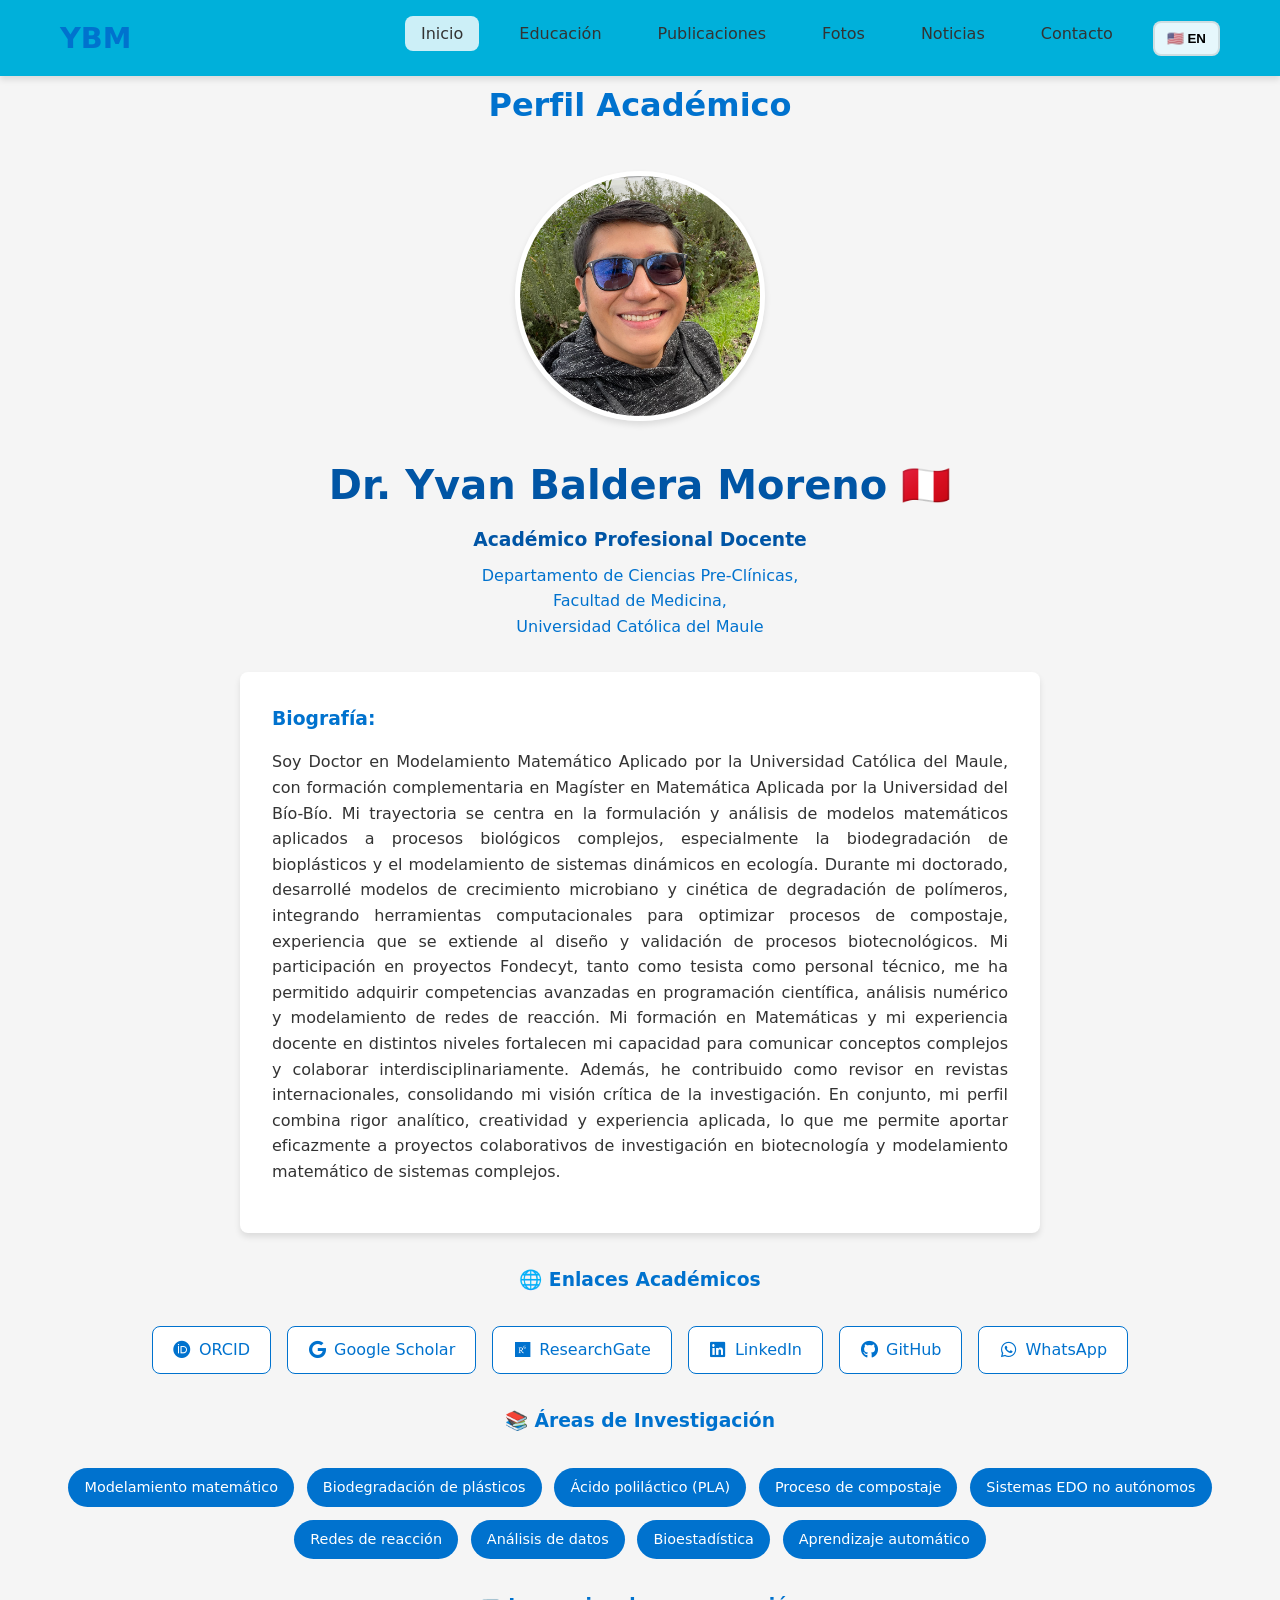
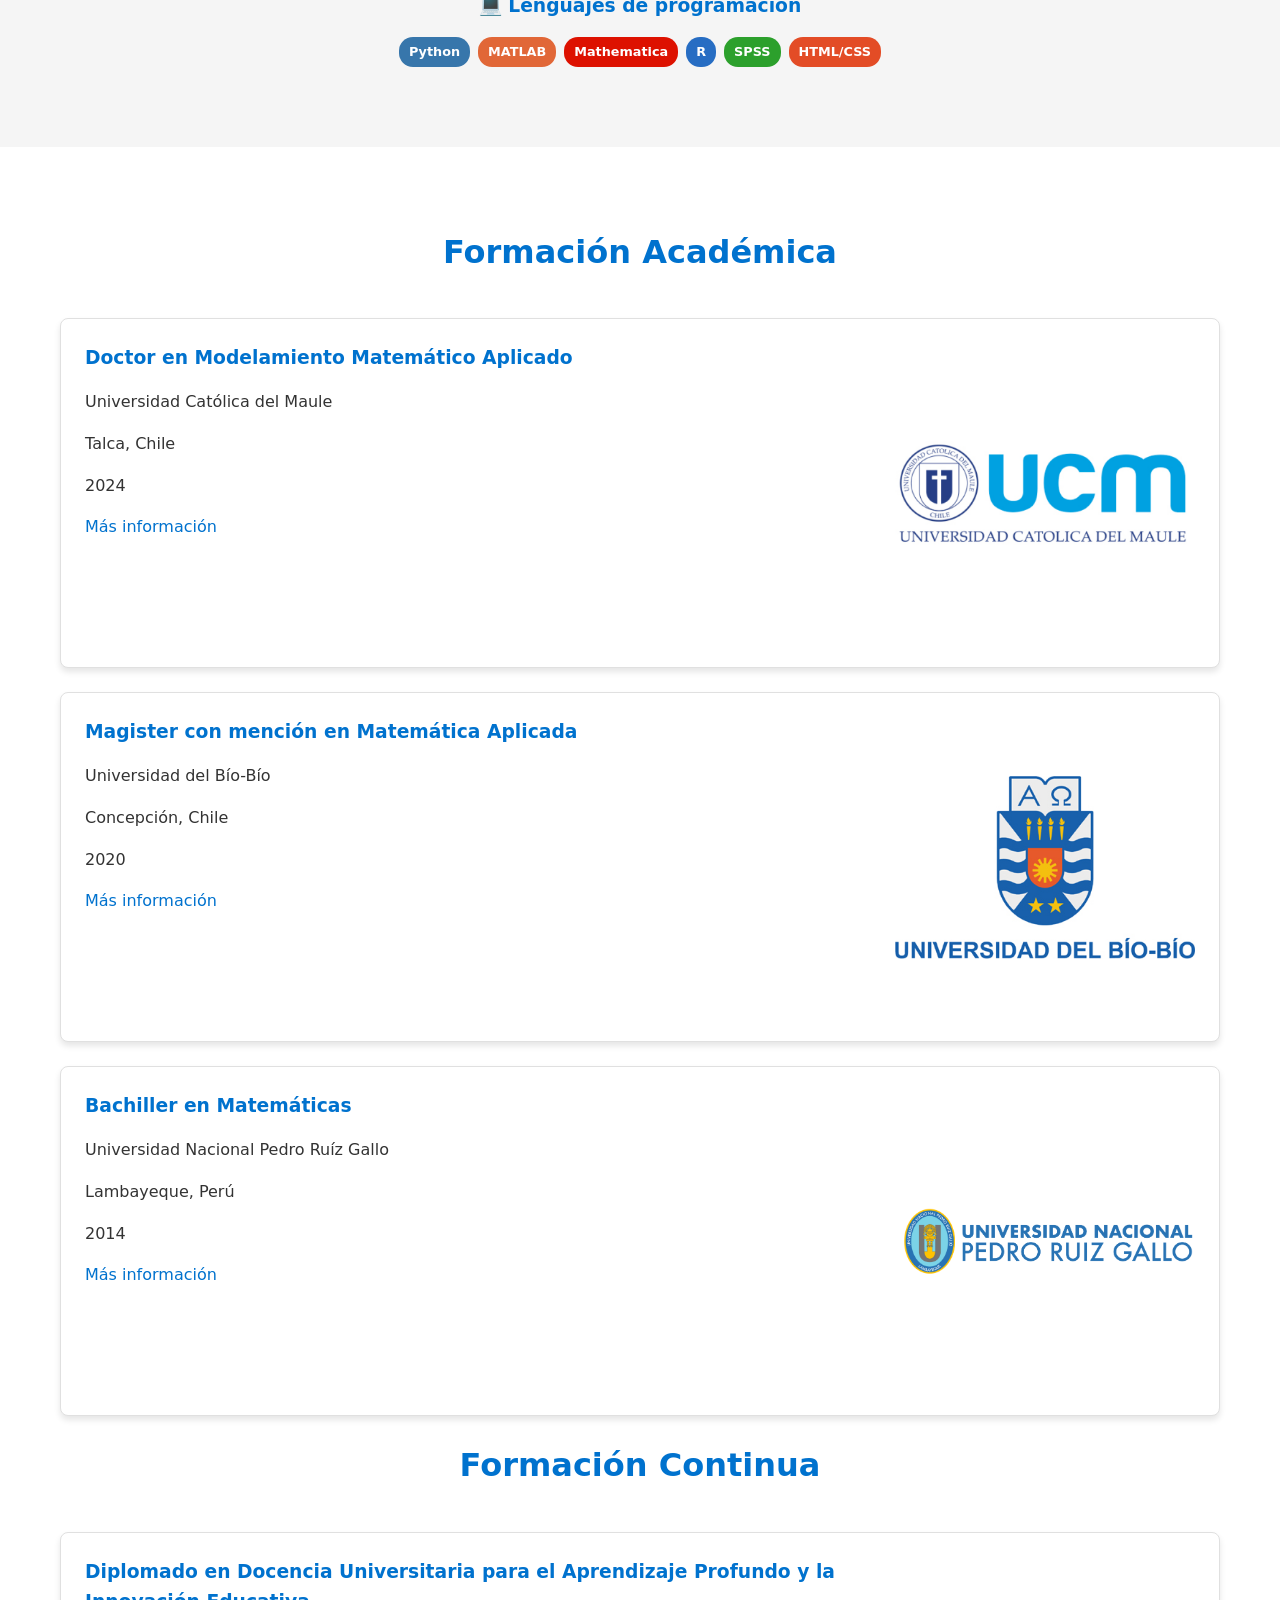
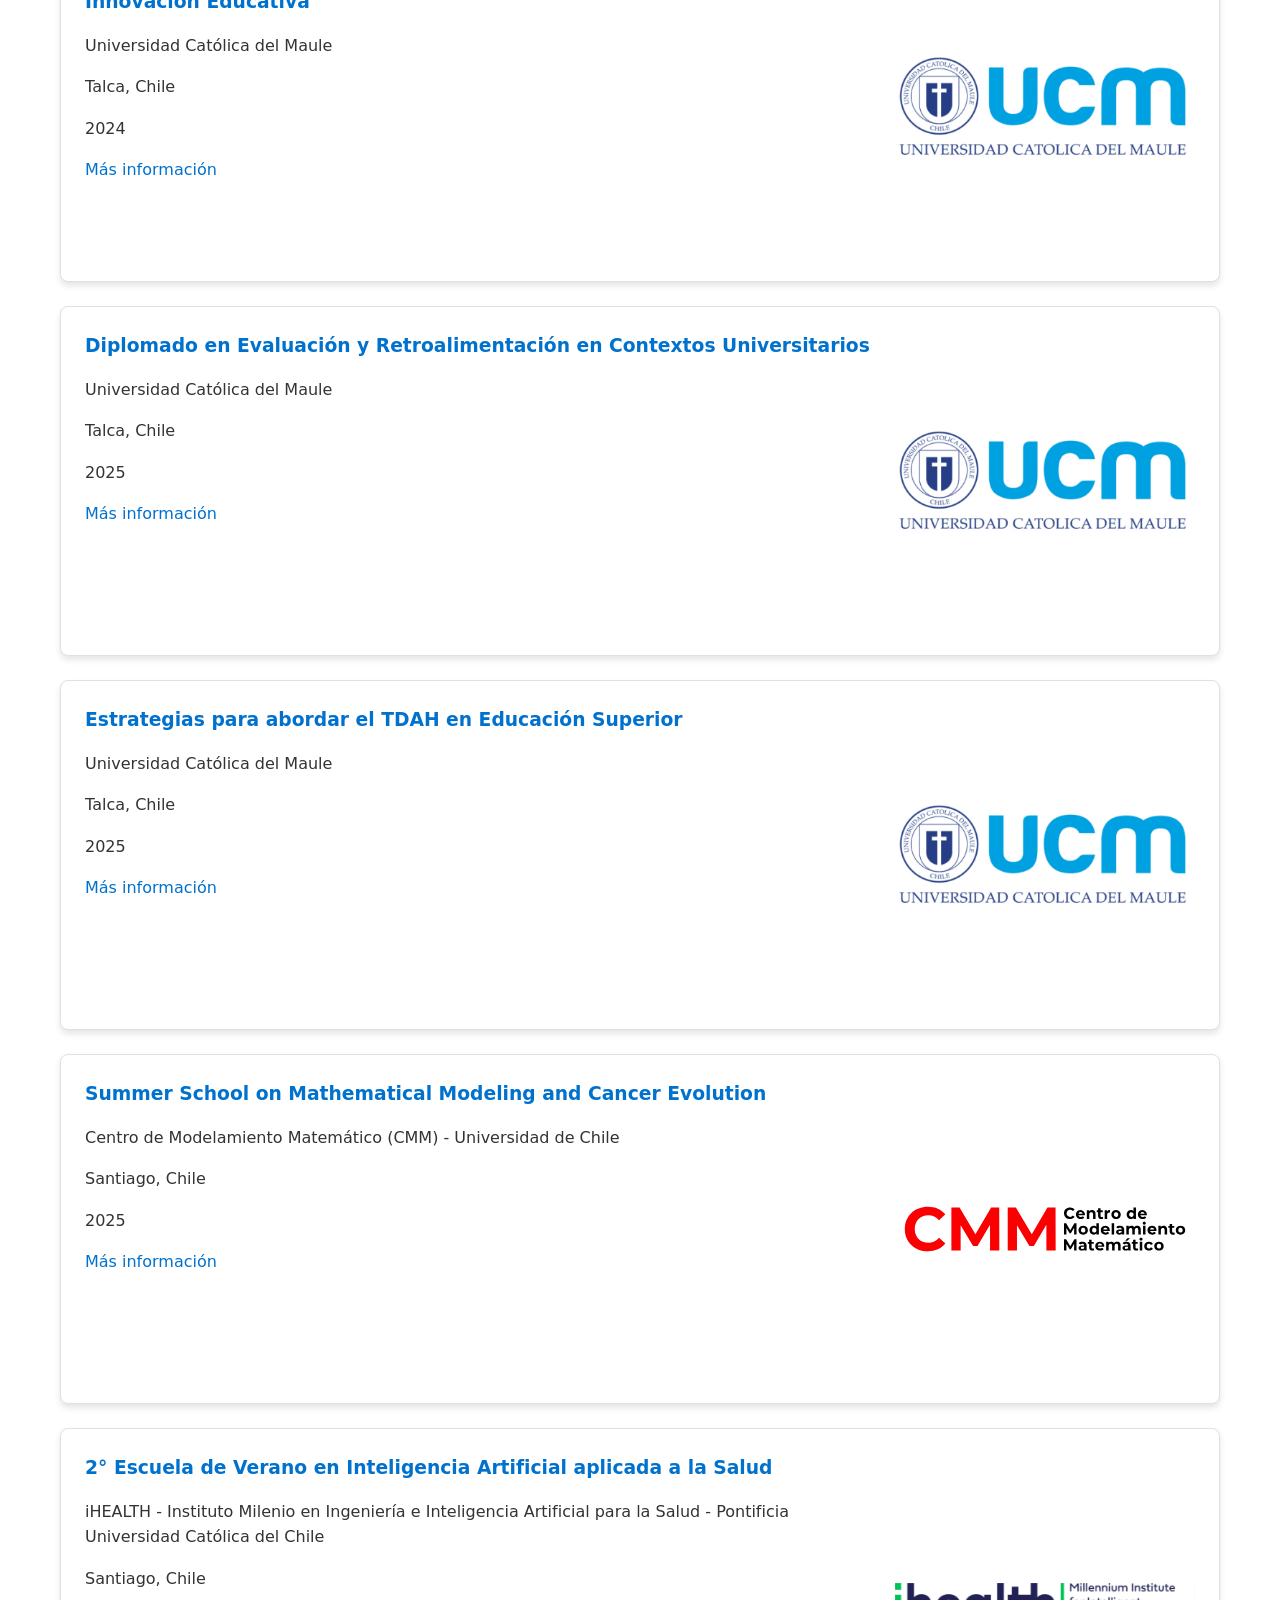
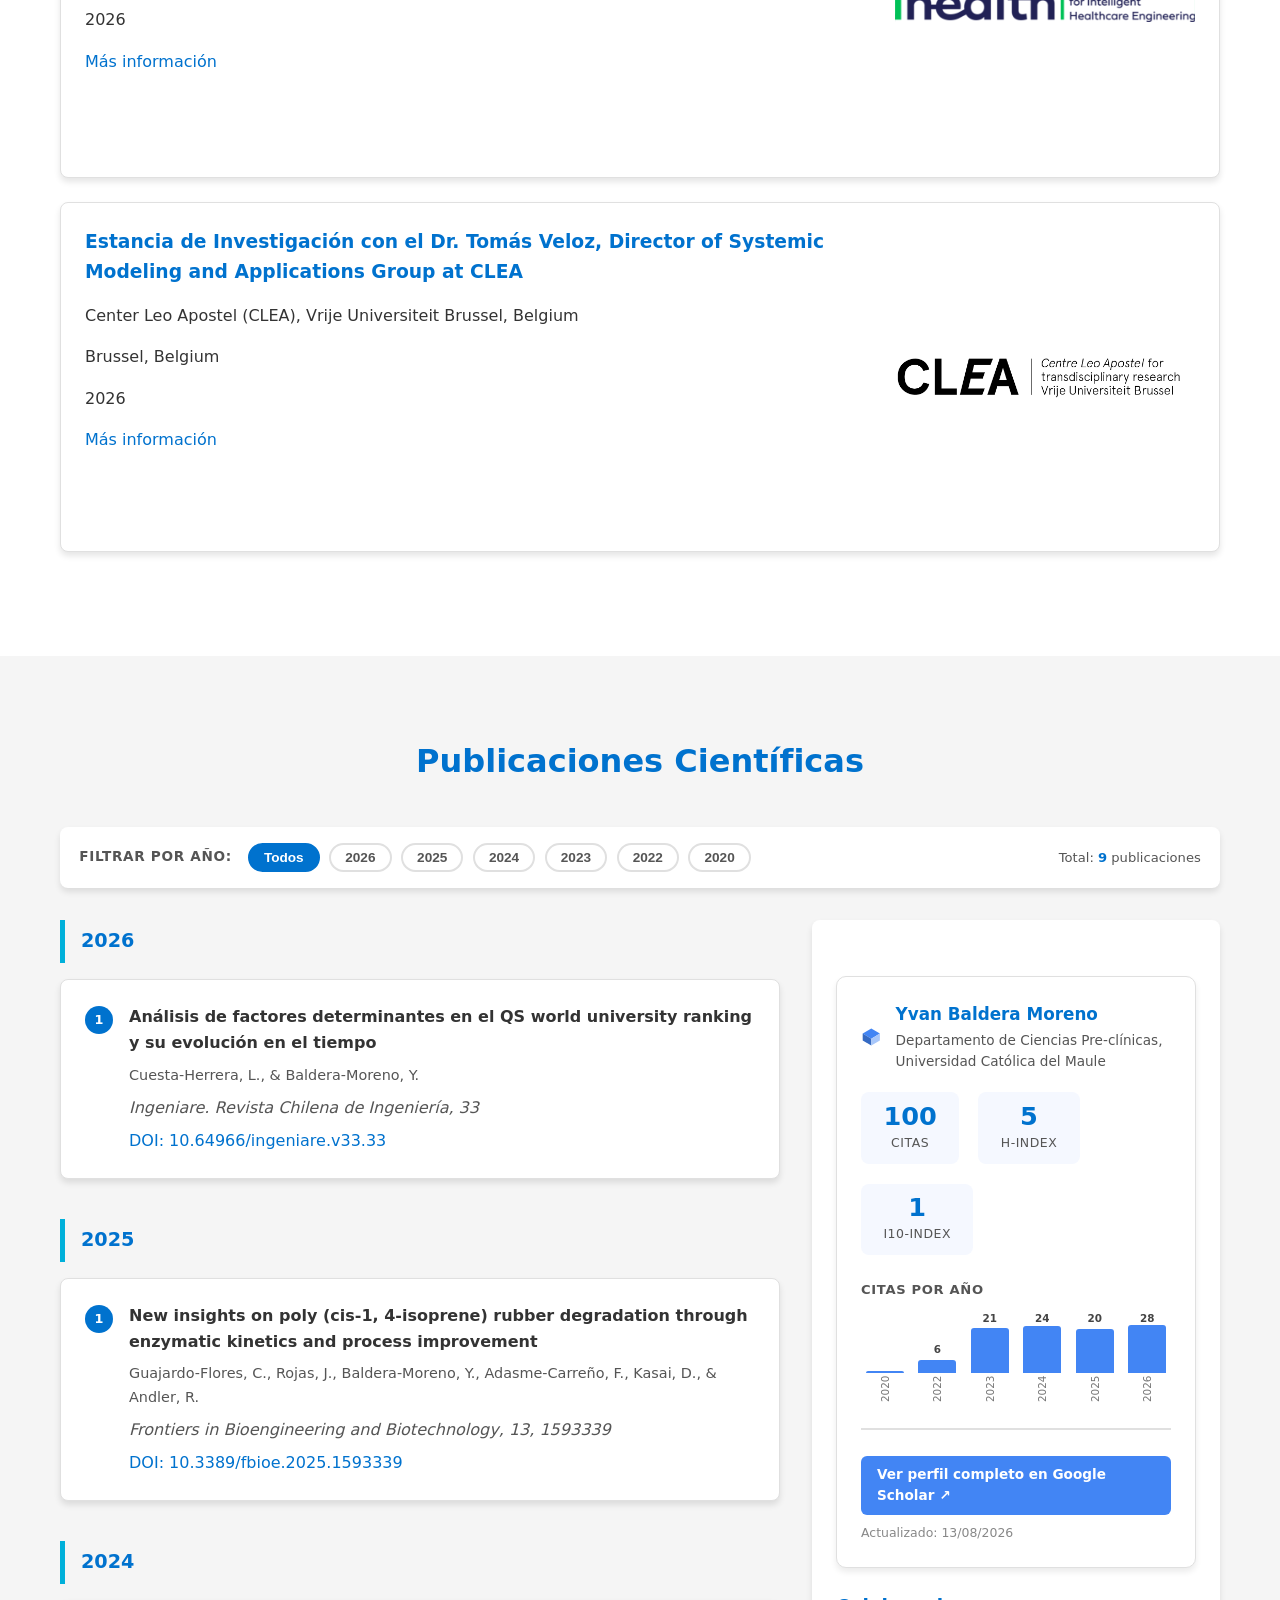
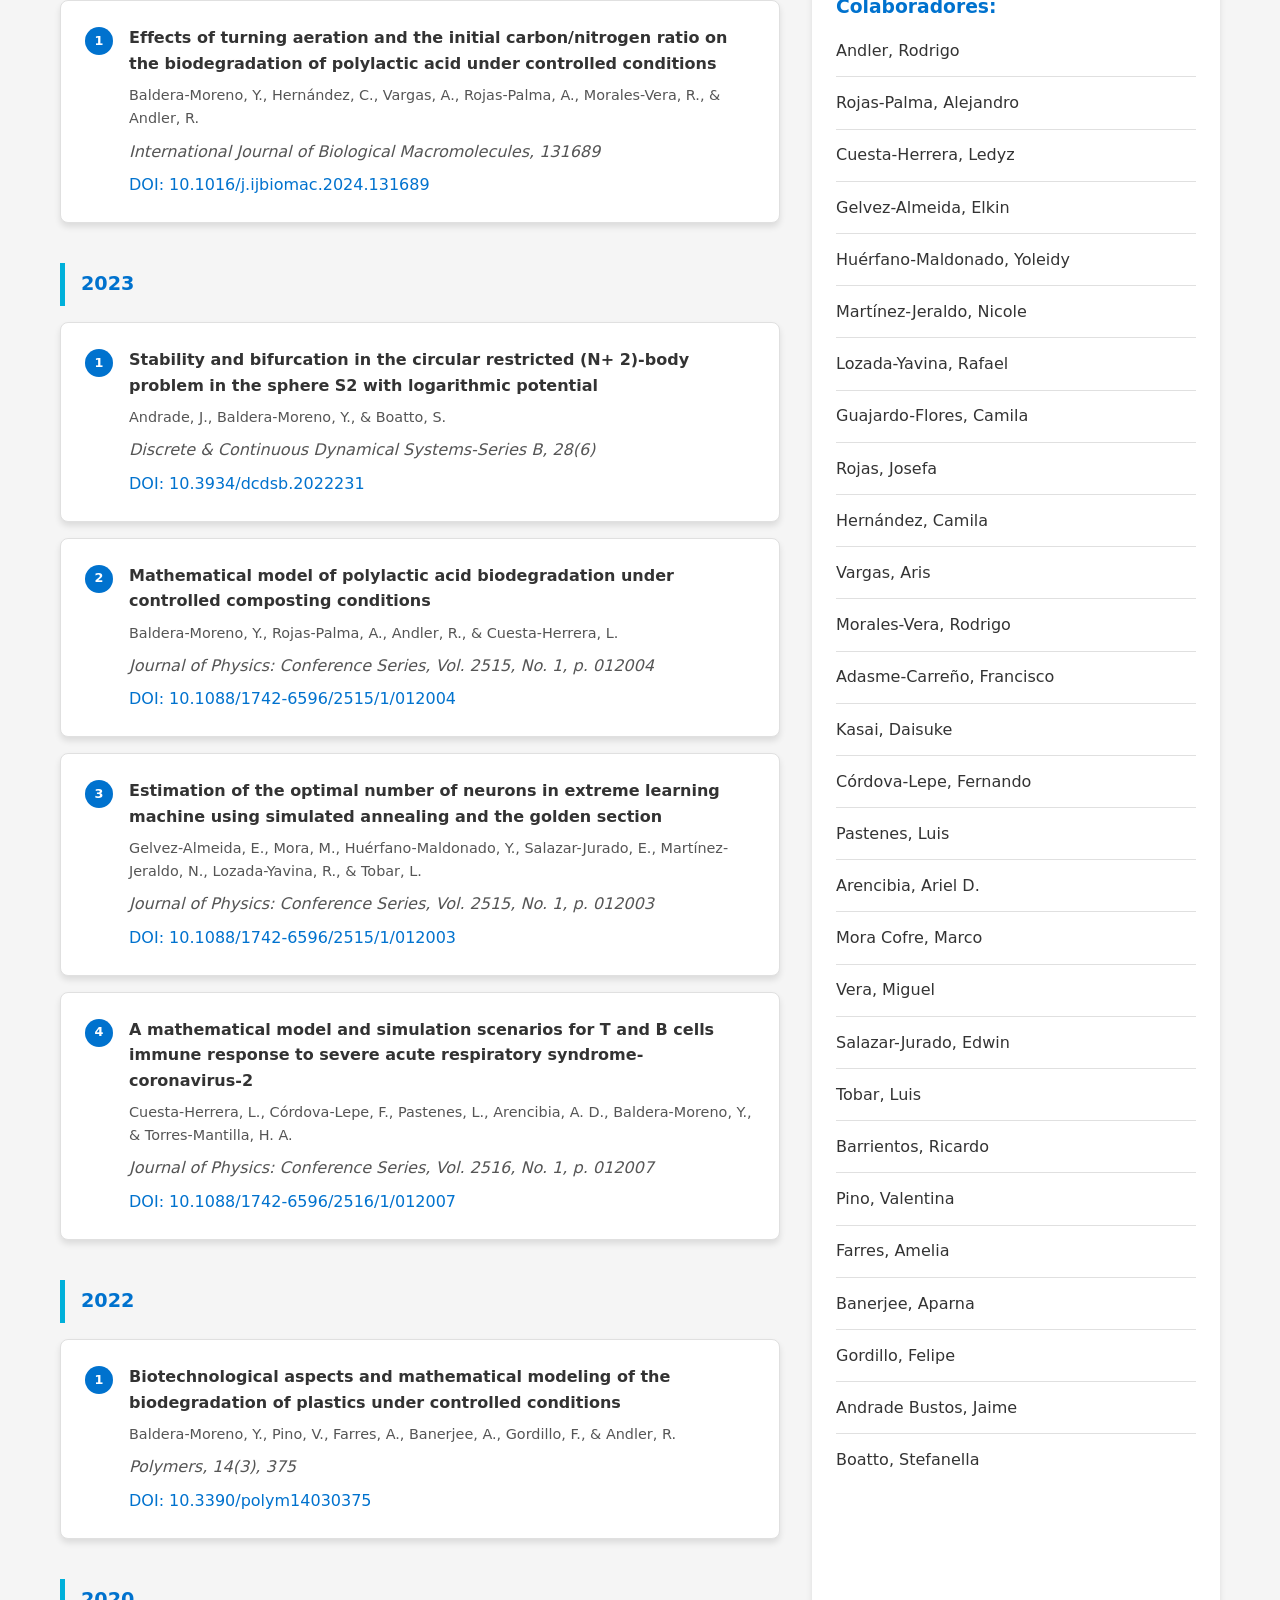
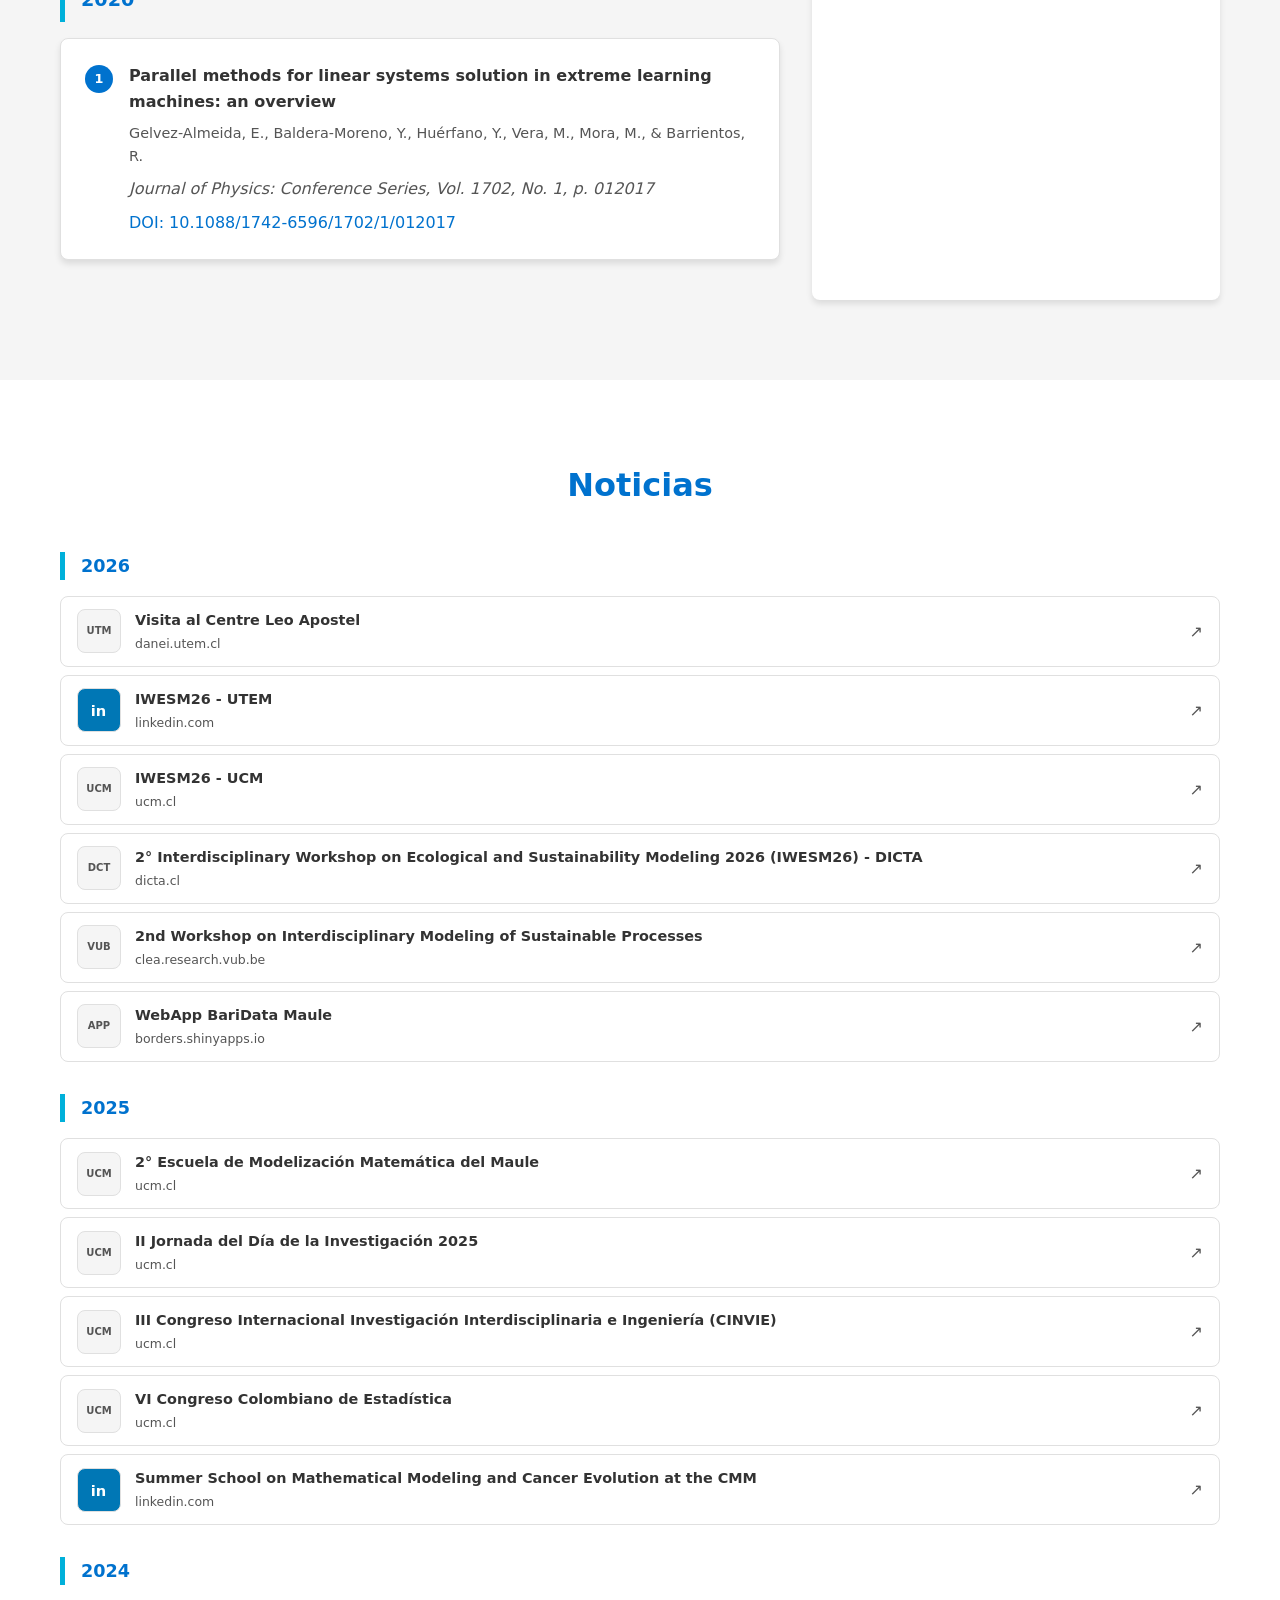
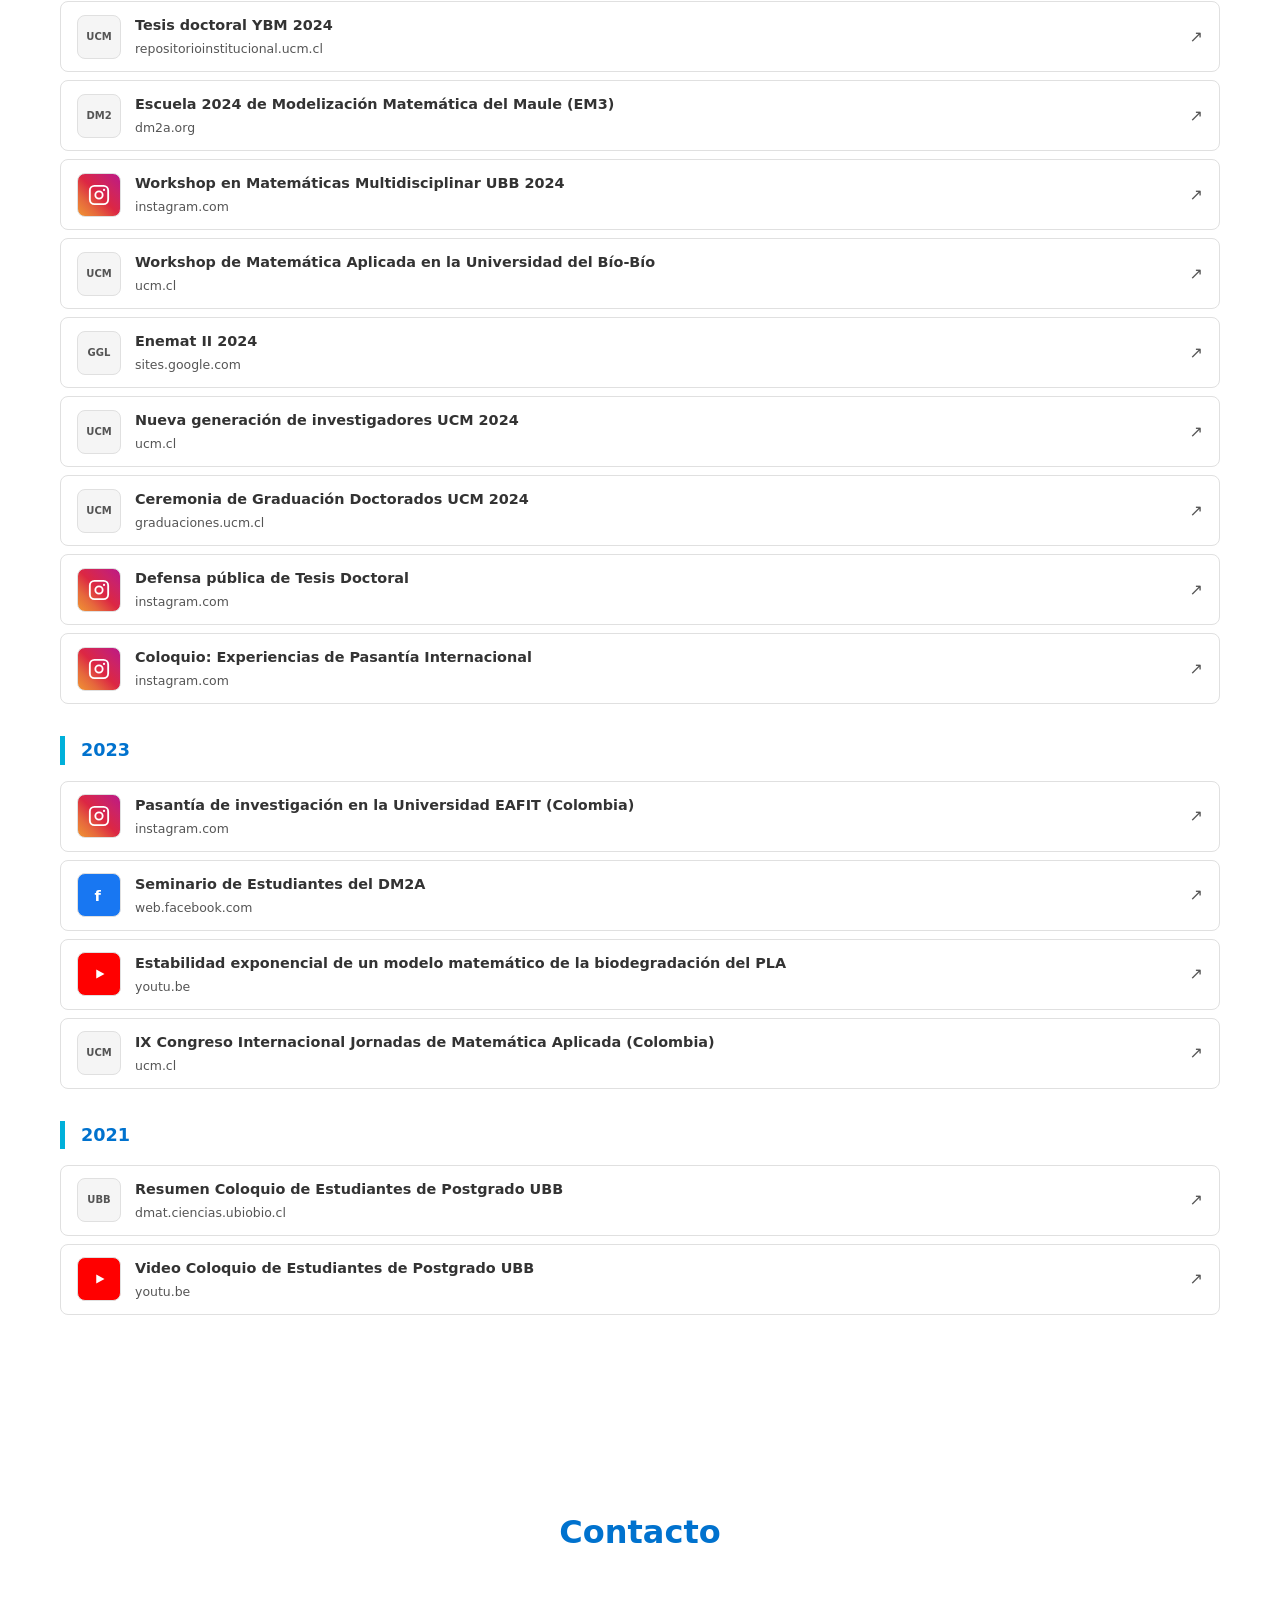
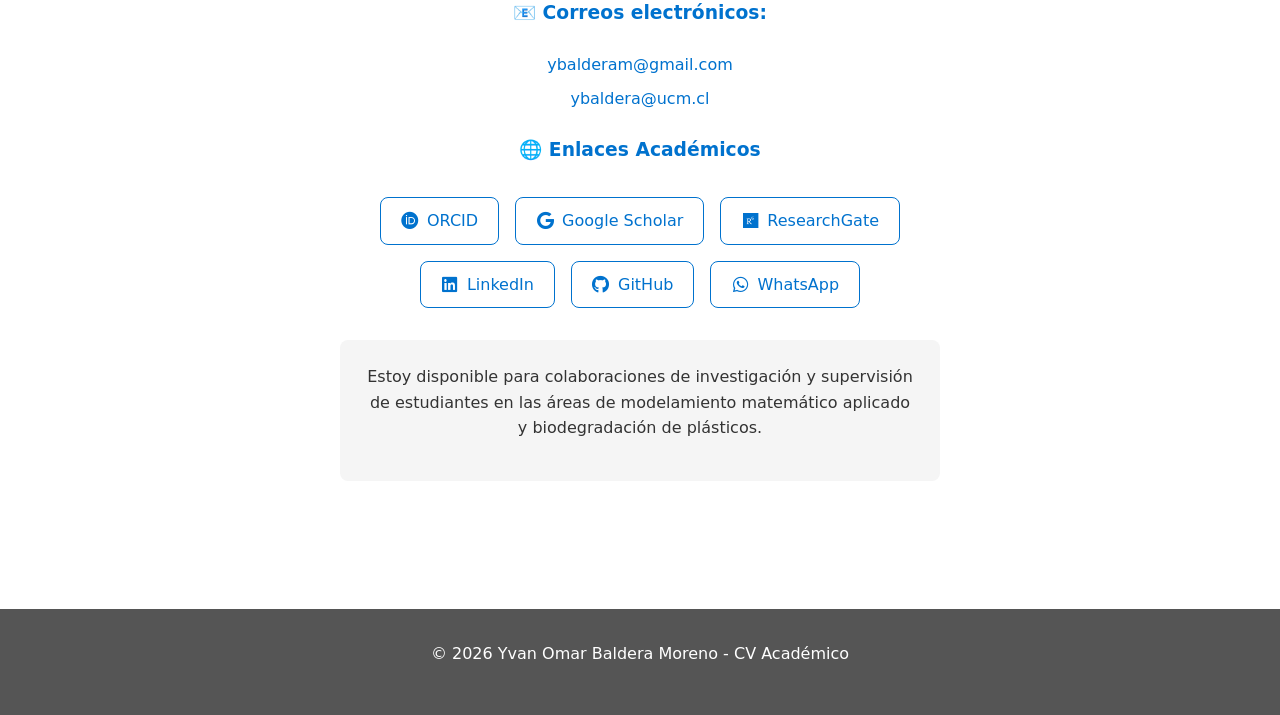
==== commit 3e3b984c: "Eliminar fotos" ====
--- a/index.html
+++ b/index.html
@@ -683,7 +683,6 @@
         <section id="educacion" class="education-section">
             <div class="container">
                 <h2 data-text="formacion_academica">Formación Académica</h2>
-
                 <div class="education-item">
                     <div class="education-content">
                         <h3 data-degree="0">Doctor en Modelamiento Matemático Aplicado</h3>
@@ -694,7 +693,6 @@
                     </div>
                     <img src="/logos/ucm.png" alt="Logo Universidad Católica del Maule" class="education-logo">
                 </div>
-
                 <div class="education-item">
                     <div class="education-content">
                         <h3 data-degree="1">Magister con mención en Matemática Aplicada</h3>
@@ -705,7 +703,6 @@
                     </div>
                     <img src="/logos/ubb.jpg" alt="Logo Universidad del Bío-Bío" class="education-logo">
                 </div>
-
                 <div class="education-item">
                     <div class="education-content">
                         <h3 data-degree="2">Bachiller en Matemáticas</h3>
@@ -715,6 +712,69 @@
                         <a href="https://facfym.unprg.edu.pe/escuelas-profesionales/matemáticas" target="_blank" data-text="mas_informacion">Más información</a>
                     </div>
                     <img src="/logos/unprg.png" alt="Logo Universidad Nacional Pedro Ruíz Gallo" class="education-logo">
+                </div>
+
+                <!-- ══════════════ FORMACIÓN CONTINUA ══════════════ -->
+                <h2 data-text="formacion_continua">Formación Continua</h2>
+                <div class="education-item">
+                    <div class="education-content">
+                        <h3 data-degree="3">Diplomado en Docencia Universitaria para el Aprendizaje Profundo y la Innovación Educativa</h3>
+                        <p>Universidad Católica del Maule</p>
+                        <p>Talca, Chile</p>
+                        <p>2024</p>
+                        <a href="https://cdid.ucm.cl/#/postulantes" target="_blank" data-text="mas_informacion">Más información</a>
+                    </div>
+                    <img src="/logos/ucm.png" alt="Logo Universidad Católica del Maule" class="education-logo">
+                </div>
+                <div class="education-item">
+                    <div class="education-content">
+                        <h3 data-degree="4">Diplomado en Evaluación y Retroalimentación en Contextos Universitarios</h3>
+                        <p>Universidad Católica del Maule</p>
+                        <p>Talca, Chile</p>
+                        <p>2025</p>
+                        <a href="https://cdid.ucm.cl/#/postulantes" target="_blank" data-text="mas_informacion">Más información</a>
+                    </div>
+                    <img src="/logos/ucm.png" alt="Logo Universidad Católica del Maule" class="education-logo">
+                </div>
+                <div class="education-item">
+                    <div class="education-content">
+                        <h3 data-degree="5">Estrategias para abordar el TDAH en Educación Superior</h3>
+                        <p>Universidad Católica del Maule</p>
+                        <p>Talca, Chile</p>
+                        <p>2025</p>
+                        <a href="https://cdid.ucm.cl/#/postulantes" target="_blank" data-text="mas_informacion">Más información</a>
+                    </div>
+                    <img src="/logos/ucm.png" alt="Logo Universidad Católica del Maule" class="education-logo">
+                </div>
+                <div class="education-item">
+                    <div class="education-content">
+                        <h3 data-degree="6">Summer School on Mathematical Modeling and Cancer Evolution</h3>
+                        <p>Centro de Modelamiento Matemático (CMM) - Universidad de Chile</p>
+                        <p>Santiago, Chile</p>
+                        <p>2025</p>
+                        <a href="https://eventos.cmm.uchile.cl/mmce2025/about/index.html" target="_blank" data-text="mas_informacion">Más información</a>
+                    </div>
+                    <img src="/logos/CMM-color-horizontal.svg" alt="Logo Summer School on Mathematical Modeling and Cancer Evolution" class="education-logo">
+                </div>
+                <div class="education-item">
+                    <div class="education-content">
+                        <h3 data-degree="7">2° Escuela de Verano en Inteligencia Artificial aplicada a la Salud</h3>
+                        <p>iHEALTH - Instituto Milenio en Ingeniería e Inteligencia Artificial para la Salud - Pontificia Universidad Católica del Chile</p>
+                        <p>Santiago, Chile</p>
+                        <p>2026</p>
+                        <a href="https://i-health.cl/news/inscribete-en-la-2-escuela-de-verano-ihealth-en-inteligencia-artificial-aplicada-a-la-salud" target="_blank" data-text="mas_informacion">Más información</a>
+                    </div>
+                    <img src="/logos/logo-ihealth.svg" alt="Logo 2° Escuela de Verano en IA aplicada a la salud" class="education-logo">
+                </div>
+                <div class="education-item">
+                    <div class="education-content">
+                        <h3 data-degree="8">Estancia de Investigación con el Dr. Tomás Veloz, Director of Systemic Modeling and Applications Group at CLEA</h3>
+                        <p>Center Leo Apostel (CLEA), Vrije Universiteit Brussel, Belgium</p>
+                        <p>Brussel, Belgium</p>
+                        <p>2026</p>
+                        <a href="https://clea.research.vub.be/2nd-workshop-on-interdisciplinary-modeling-of-sustainable-processes" target="_blank" data-text="mas_informacion">Más información</a>
+                    </div>
+                    <img src="/logos/clea-logo_UK_0.png" alt="Logo CLEA" class="education-logo">
                 </div>
             </div>
         </section>
@@ -866,6 +926,8 @@
                     <div class="collaborators-container">
 
                         <!-- ══ BLOQUE SCHOLAR — generado el 17/04/2026 ══ -->
+                        <!-- ══ BLOQUE SCHOLAR — generado el 12/07/2026 ══ -->
+                        <!-- ══ BLOQUE SCHOLAR — generado el 13/08/2026 ══ -->
                         <!-- Pega este bloque ANTES de <div class="collaborators-container"> en tu index.html -->
 
                         <div class="scholar-widget">
@@ -886,11 +948,11 @@
 
                                 <div class="scholar-metrics-row">
                                     <div class="scholar-metric">
-                                        <span class="scholar-metric-value">84</span>
+                                        <span class="scholar-metric-value">100</span>
                                         <span class="scholar-metric-label">Citas</span>
                                     </div>
                                     <div class="scholar-metric">
-                                        <span class="scholar-metric-value">4</span>
+                                        <span class="scholar-metric-value">5</span>
                                         <span class="scholar-metric-label">h-index</span>
                                     </div>
                                     <div class="scholar-metric">
@@ -914,35 +976,35 @@
                                 <div class="schart-col">
                                     <div class="schart-bar-wrap">
                                         <span class="schart-val">6</span>
-                                        <div class="schart-bar" style="height:25%" title="2022: 6 citas"></div>
+                                        <div class="schart-bar" style="height:21%" title="2022: 6 citas"></div>
                                     </div>
                                     <div class="schart-label">2022</div>
                                 </div>
                                 <div class="schart-col">
                                     <div class="schart-bar-wrap">
                                         <span class="schart-val">21</span>
-                                        <div class="schart-bar" style="height:88%" title="2023: 21 citas"></div>
+                                        <div class="schart-bar" style="height:75%" title="2023: 21 citas"></div>
                                     </div>
                                     <div class="schart-label">2023</div>
                                 </div>
                                 <div class="schart-col">
                                     <div class="schart-bar-wrap">
                                         <span class="schart-val">24</span>
-                                        <div class="schart-bar" style="height:100%" title="2024: 24 citas"></div>
+                                        <div class="schart-bar" style="height:86%" title="2024: 24 citas"></div>
                                     </div>
                                     <div class="schart-label">2024</div>
                                 </div>
                                 <div class="schart-col">
                                     <div class="schart-bar-wrap">
                                         <span class="schart-val">20</span>
-                                        <div class="schart-bar" style="height:83%" title="2025: 20 citas"></div>
+                                        <div class="schart-bar" style="height:71%" title="2025: 20 citas"></div>
                                     </div>
                                     <div class="schart-label">2025</div>
                                 </div>
                                 <div class="schart-col">
                                     <div class="schart-bar-wrap">
-                                        <span class="schart-val">12</span>
-                                        <div class="schart-bar" style="height:50%" title="2026: 12 citas"></div>
+                                        <span class="schart-val">28</span>
+                                        <div class="schart-bar" style="height:100%" title="2026: 28 citas"></div>
                                     </div>
                                     <div class="schart-label">2026</div>
                                 </div>
@@ -953,7 +1015,7 @@
                                     <a href="https://scholar.google.com/citations?user=nsXyT_cAAAAJ&hl=es" target="_blank" class="scholar-profile-btn">
                                         Ver perfil completo en Google Scholar ↗
                                     </a>
-                                    <span class="scholar-updated">Actualizado: 17/04/2026</span>
+                                    <span class="scholar-updated">Actualizado: 13/08/2026</span>
                                 </div>
                             </div>
                         </div>
@@ -1180,8 +1242,7 @@
                         }
                         .scholar-pub-link:hover { text-decoration: underline; }
                         </style>
-                        <!-- ══ FIN BLOQUE SCHOLAR ══ -->
-
+                        <!-- ══ FIN BLOQUE SCHOLAR ══ --> 
 
                         <h3 data-text="colaboradores">Colaboradores:</h3>
                         <div class="collaborator-item">Andler, Rodrigo</div>
@@ -1217,334 +1278,8 @@
             </div>
         </section>
 
-        <!-- ══════════════════ FOTOS ══════════════════ -->
-<section id="fotos" class="gallery-section">
-            <div class="container">
-                <h2 data-text="fotos">Fotos</h2>
-                
-                <h3>2026</h3>
-                <div class="gallery-grid">
-                    <figure><img src="/figures/2026/2026_Familia.JPG" alt="Familia"><figcaption>El motor de mi vida: Mi familia ❤️</figcaption></figure>
-                    <figure><img src="/figures/2026/2026_Equipo_Micorrizico.png" alt="Equipo Micorrizico"><figcaption>Equipo Micorrizico: Yvan, Patricia y Bastián</figcaption></figure>
-                    <figure><img src="/figures/2026/2026_IWESM4.JPG" alt="Foto de cierre IWESM 2026"><figcaption>Cena de camaradería IWESM 2026</figcaption></figure>
-                    <figure><img src="/figures/2026/2026_IWESM3.jpeg" alt="Foto de cierre IWESM 2026"><figcaption>Foto de clausura IWESM 2026</figcaption></figure>
-                    <figure><img src="/figures/2026/2026_IWESM_YBM_1.JPG" alt="Presentación en IWESM26"><figcaption>Presentación de Modelo de Red de Reacciones de Planta-Hongo-Suelo</figcaption></figure>
-                    <figure><img src="/figures/2026/2026_IWESM_YBM_2.JPG" alt="Presentación en IWESM26"><figcaption>Arbuscular Mycorrhizal Fungi (AMF)</figcaption></figure>
-                    <figure><img src="/figures/2026/2026_IWESM_YBM_3.JPG" alt="Presentación en IWESM26"><figcaption>Modelo de Dulay et al. (2026)</figcaption></figure>
-                    <figure><img src="/figures/2026/2026_IWESM_YBM_4.JPG" alt="Presentación en IWESM26"><figcaption>Variables de la Red de Reacciones AMF</figcaption></figure>
-                    <figure><img src="/figures/2026/2026_IWESM_YBM_5.JPG" alt="Presentación en IWESM26"><figcaption>Red de Reacciones</figcaption></figure>
-                    <figure><img src="/figures/2026/2026_IWESM_YBM_6.JPG" alt="Presentación en IWESM26"><figcaption>Visualización de redes de reacciones con pyCOT</figcaption></figure>
-                    <figure><img src="/figures/2026/2026_IWESM_YBM_7.JPG" alt="Presentación en IWESM26"><figcaption>Simulaciones del Modelo de Red de Reacciones AMF</figcaption></figure>
-                    <figure><img src="/figures/2026/2026_IWESM_YBM_8.JPG" alt="Presentación en IWESM26"><figcaption>Trade Balance Model (TBM) in AMF (Johnson, 2009)</figcaption></figure>
-                    <figure><img src="/figures/2026/2026_IWESM_YBM_9.JPG" alt="Presentación en IWESM26"><figcaption>Escenarios de TBM usando pyCOT</figcaption></figure>
-                    <figure><img src="/figures/2026/2026_IWESM_YBM_10.png" alt="Presentación en IWESM26"><figcaption>Foto de IWESM 2026</figcaption></figure>
-                    <figure><img src="/figures/2026/2026_IWESM1.png" alt="Foto de apertura IWESM 2026"><figcaption>Foto de apertura IWESM 2026</figcaption></figure>
-                    <figure><img src="/figures/2026/2026_ihealth.png" alt="Escuela de verano en iHealth 2026"><figcaption>En la 2° Escuela de verano de iHealth 2026</figcaption></figure>
-                    <figure><img src="/figures/2026/2026_Gare_Centrale_Bruxelles.jpg" alt="CLEA"><figcaption>Con Tomás Veloz en Bruselas</figcaption></figure>
-                    <figure><img src="/figures/2026/2026_VUB.jpg" alt="CLEA"><figcaption>En la Vrije Universiteit Brussel</figcaption></figure>
-                    <figure><img src="/figures/2026/2026_Bruselas.jpg" alt="CLEA"><figcaption>Nieve en Bruselas</figcaption></figure>
-                    <figure><img src="/figures/2026/2026_iHEALTH_1.png" alt="Escuela de verano en iHealth 2026"><figcaption>Modelo físicos con ED - iHealth 2026</figcaption></figure>
-                    <figure><img src="/figures/2026/2026_iHEALTH_2.png" alt="Escuela de verano en iHealth 2026"><figcaption>Redes Neuronales Convolucionales -iHealth 2026</figcaption></figure>
-                    <figure><img src="/figures/2026/2026_iHEALTH_3.png" alt="Escuela de verano en iHealth 2026"><figcaption>Modelos de lenguaje -iHealth 2026</figcaption></figure>
-                    <figure><img src="/figures/2026/2026_iHEALTH7.JPG" alt="Escuela de verano en iHealth 2026"><figcaption>PINNs - iHealth 2026</figcaption></figure>
-                    <figure><img src="/figures/2026/2026_iHEALTH_4.png" alt="Escuela de verano en iHealth 2026"><figcaption>Taller de PINNs - iHealth 2026</figcaption></figure>
-                    <figure><img src="/figures/2026/2026_iHEALTH_5.png" alt="Escuela de verano en iHealth 2026"><figcaption>Entrada de UC 20２６</figcaption></figure>
-                    <figure><img src="/figures/2026/2026_iHEALTH_6.png" alt="Escuela de verano en iHealth 2026"><figcaption>Hermoso edificio de la UC - iHealth 2026</figcaption></figure>
-                    <figure><img src="/figures/2026/2026_ucm.JPG" alt="Foto institucional en la UCM"><figcaption>Foto institucional en la UCM</figcaption></figure>
-                    <figure><img src="/figures/2026/2026_IES1.png" alt="Defensa de Tesis en IES"><figcaption>Defensa de Tesis de Pregrado: Sofía y Javiera</figcaption></figure>
-                    <figure><img src="/figures/2026/2026_IES2.png" alt="Defensa de Tesis en IES"><figcaption>Presentación de WebApp BariData Maule</figcaption></figure>
-                    <figure><img src="/figures/2026/2026_IES3.png" alt="Defensa de Tesis en IES"><figcaption>Modelo de Regresión Logística Ordinal para el predecir el Riesgo de Cardiovascular</figcaption></figure>
-                    <figure><img src="/figures/2026/2026_IES4.png" alt="Defensa de Tesis en IES"><figcaption>Asesores de Tesis de Pregrado: Ledyz Cuesta, Yvan Baldera y Andrea Herrera</figcaption></figure>
-                    <figure><img src="/figures/2026/2026_IES5.JPG" alt="Defensa de Tesis en IES"><figcaption>Presencia remota en la defensa de tesis de Sofía y Javiera</figcaption></figure>
-                </div>
-
-                <h3>2025</h3>
-                <div class="gallery-grid">
-                    <figure><img src="/figures/2025/2025_IES1.jpg" alt="Actividades académicas en IES"><figcaption>Equipo de investigación de Tesis de Pregrado en Ingeniería Estadística (IES)</figcaption></figure>                    
-                    <figure><img src="/figures/2025/2025_cce1.png" alt="Congreso Colombiano de Estadística"><figcaption>Congreso Colombiano de Estadística</figcaption></figure>
-                    <figure><img src="/figures/2025/2025_cce2.png" alt="Participación en evento CCE 2025"><figcaption>Participación en evento CCE 2025</figcaption></figure>
-                    <figure><img src="/figures/2025/2025_cce3.png" alt="Presentación en CCE 2025"><figcaption>Presentación en CCE 2025</figcaption></figure>
-                    <figure><img src="/figures/2025/2025_cce4.png" alt="Interacción académica en CCE 2025"><figcaption>Exposición de Póster en el CCE 2025</figcaption></figure>
-                    <figure><img src="/figures/2025/2025_cce5.png" alt="Trabajo colaborativo en CCE 2025"><figcaption>Redes de colaboración en CCE 2025</figcaption></figure>
-                    <figure><img src="/figures/2025/2025_cce6.png" alt="Sesión académica en CCE 2025"><figcaption>Sesión académica en CCE 2025</figcaption></figure>
-                    <figure><img src="/figures/2025/2025_hsjdc1.JPG" alt="Vinculación con el Medio en el HSJDC"><figcaption>Vinculación con el Medio en el HSJDC</figcaption></figure>
-                    <figure><img src="/figures/2025/2025_hsjdc2.JPG" alt="Trabajo interdisciplinario en HSJDC"><figcaption>Trabajo interdisciplinario en HSJDC</figcaption></figure>
-                    <figure><img src="/figures/2025/2025_hsjdc3.png" alt="Bioestadística en HSJDC"><figcaption>Bioestadística en HSJDC</figcaption></figure>
-                    <figure><img src="/figures/2025/2025_hsjdc4.JPG" alt="Curso de Metodología de la Investigación HSJDC"><figcaption>Curso de Metodología de la Investigación a profesionales de la salud del HSJDC</figcaption></figure>
-                    <figure><img src="/figures/2025/2025_pyCOT.JPG" alt="Equipo pyCOT en UTEM"><figcaption>Equipo de trabajo pyCOT en UTEM</figcaption></figure>
-                    <figure><img src="/figures/2025/2025_IWESM.JPG" alt="Foto oficial de IWESM 2025"><figcaption>Foto oficial de IWESM 2025</figcaption></figure>
-                    <figure><img src="/figures/2025/2025_IWESM_2.JPG" alt="Exposición en IWESM 2025"><figcaption>Exposición en IWESM 2025</figcaption></figure>
-                    <figure><img src="/figures/2025/2025_cmm.png" alt="Visita al CMM 2025"><figcaption>Visita al CMM 2025</figcaption></figure>
-                    <figure><img src="/figures/2025/2025_curso_cmm.png" alt="Curso de verano en el CMM"><figcaption>Curso de verano en el CMM</figcaption></figure>
-                    <figure><img src="/figures/2025/2025_cmm_curso_2.JPG" alt="Almuerzo de Camaradería CMM"><figcaption>Almuerzo de Camaradería CMM</figcaption></figure>                    
-                </div>
-
-                <h3>2024</h3>
-                <div class="gallery-grid">
-                    <figure><img src="/figures/2024/2024_diplomado.png" alt="Diplomado en UCM"><figcaption>Diplomado en Docencia Universitaria para el Aprendizaje Profundo y la Innovación Educativa (UCM)</figcaption></figure>
-                    <figure><img src="/figures/2024/2024_workshop_ubb.JPG" alt="Workshop en la Universidad del Bío-Bío"><figcaption>Workshop en la Universidad del Bío-Bío</figcaption></figure>
-                    <figure><img src="/figures/2024/2024_pyCOT.png" alt="Equipo pyCOT en UTAL"><figcaption>Equipo pyCOT en UTAL (Tomás, Gabriel y Claudio)</figcaption></figure>
-                    <figure><img src="/figures/2024/2024_Graduacion1.jpg" alt="Ceremonia de graduacion"><figcaption>Ceremonia de graduación de Ledyz e Yvan</figcaption></figure>
-                    <figure><img src="/figures/2024/2024_Graduacion2.jpg" alt="Ceremonia de graduacion"><figcaption>Ceremonia de graduación</figcaption></figure>
-                    <figure><img src="/figures/2024/2024_Graduacion3.png" alt="Ceremonia de graduacion"><figcaption>Nueva generación de investigadores</figcaption></figure>
-                    <figure><img src="/figures/2024/2024_tesis0.JPG" alt="Defensa de tesis doctoral"><figcaption>Defensa de tesis doctoral</figcaption></figure>
-                    <figure><img src="/figures/2024/2024_tesis1.JPG" alt="Tesis doctoral"><figcaption>Con el amor de mi vida en mi defensa de tesis doctoral</figcaption></figure>
-                    <figure><img src="/figures/2024/2024_tesis2.JPG" alt="Equipo de trabajo"><figcaption>Equipo de trabajo de mi tesis doctoral (Alejandro Rojas, Yvan Baldera y Rodrigo Andler)</figcaption></figure>
-                    <figure><img src="/figures/2024/2024_tesis3.JPG" alt="Foto grupal de la defensa doctoral"><figcaption>Foto grupal de la defensa doctoral</figcaption></figure>
-                </div>
-
-                <h3>2023</h3>
-                <div class="gallery-grid">
-                    <figure><img src="/figures/2023/2023_Seminario de estudiates DM2A.png" alt="Seminario de estudiantes del DM2A"><figcaption>Seminario de estudiantes del DM2A</figcaption></figure>
-                    <figure><img src="/figures/2023/2023_seminario_estudiantes_dm2a.jpg" alt="Seminario de estudiantes del DM2A"><figcaption>Presentación en el seminario de estudiantes del DM2A</figcaption></figure>
-                    <figure><img src="/figures/2023/2023_COMCA.png" alt="COMCA 2023"><figcaption>Presentación de avances en el COMCA 2023</figcaption></figure>
-                    <figure><img src="/figures/2023/2023_fig_magister.png" alt="Etapa final del Magíster en Matemática Aplicada"><figcaption>Tituliación del Magíster en Matemática Aplicada</figcaption></figure>
-                </div>
-            </div>
-        </section>
-
-        <!-- LIGHTBOX -->
-        <div id="lightbox" class="lightbox" role="dialog" aria-modal="true" aria-label="Visor de imagen">
-            <button class="lightbox-close" id="lightbox-close" aria-label="Cerrar">&#10005;</button>
-            <button class="lightbox-nav lightbox-prev" id="lightbox-prev" aria-label="Imagen anterior">&#10094;</button>
-            <div class="lightbox-content">
-                <img id="lightbox-img" src="" alt="">
-                <p id="lightbox-caption"></p>
-                <span id="lightbox-counter"></span>
-            </div>
-            <button class="lightbox-nav lightbox-next" id="lightbox-next" aria-label="Siguiente imagen">&#10095;</button>
-        </div>
-
-        <!-- ESTILOS DEL LIGHTBOX -->
-        <style>
-            /* ── Galería: cursor pointer en las fotos ── */
-            .gallery-grid figure {
-                cursor: pointer;
-                transition: transform 0.2s ease, box-shadow 0.2s ease;
-            }
-            .gallery-grid figure:hover {
-                transform: scale(1.03);
-                box-shadow: 0 8px 24px rgba(0,0,0,0.18);
-            }
-
-            /* ── Lightbox overlay ── */
-            .lightbox {
-                display: none;
-                position: fixed;
-                inset: 0;
-                z-index: 9999;
-                background: rgba(0, 0, 0, 0.92);
-                backdrop-filter: blur(6px);
-                align-items: center;
-                justify-content: center;
-                animation: lb-fadein 0.22s ease;
-            }
-            .lightbox.active {
-                display: flex;
-            }
-            @keyframes lb-fadein {
-                from { opacity: 0; }
-                to   { opacity: 1; }
-            }
-
-            /* ── Imagen y caption ── */
-            .lightbox-content {
-                display: flex;
-                flex-direction: column;
-                align-items: center;
-                max-width: 88vw;
-                max-height: 90vh;
-                text-align: center;
-                gap: 12px;
-            }
-            #lightbox-img {
-                max-width: 100%;
-                max-height: 75vh;
-                object-fit: contain;
-                border-radius: 6px;
-                box-shadow: 0 12px 48px rgba(0,0,0,0.6);
-                animation: lb-zoom 0.2s ease;
-            }
-            @keyframes lb-zoom {
-                from { transform: scale(0.94); opacity: 0; }
-                to   { transform: scale(1);    opacity: 1; }
-            }
-            #lightbox-caption {
-                color: #e8e8e8;
-                font-size: 0.95rem;
-                margin: 0;
-                max-width: 600px;
-                line-height: 1.5;
-            }
-            #lightbox-counter {
-                color: #888;
-                font-size: 0.8rem;
-                letter-spacing: 0.05em;
-            }
-
-            /* ── Botón cerrar ── */
-            .lightbox-close {
-                position: absolute;
-                top: 18px;
-                right: 22px;
-                background: rgba(255,255,255,0.12);
-                border: none;
-                color: #fff;
-                font-size: 1.3rem;
-                width: 40px;
-                height: 40px;
-                border-radius: 50%;
-                cursor: pointer;
-                line-height: 1;
-                transition: background 0.2s;
-                z-index: 10001;
-            }
-            .lightbox-close:hover {
-                background: rgba(255,255,255,0.28);
-            }
-
-            /* ── Botones de navegación ── */
-            .lightbox-nav {
-                position: absolute;
-                top: 50%;
-                transform: translateY(-50%);
-                background: rgba(255,255,255,0.12);
-                border: none;
-                color: #fff;
-                font-size: 1.6rem;
-                width: 50px;
-                height: 50px;
-                border-radius: 50%;
-                cursor: pointer;
-                transition: background 0.2s, transform 0.15s;
-                z-index: 10001;
-                line-height: 1;
-            }
-            .lightbox-nav:hover {
-                background: rgba(255,255,255,0.28);
-                transform: translateY(-50%) scale(1.1);
-            }
-            .lightbox-prev { left: 18px; }
-            .lightbox-next { right: 18px; }
-
-            /* ── Responsive: en móvil los botones se achican ── */
-            @media (max-width: 600px) {
-                .lightbox-nav {
-                    width: 38px;
-                    height: 38px;
-                    font-size: 1.1rem;
-                }
-                .lightbox-prev { left: 6px; }
-                .lightbox-next { right: 6px; }
-                .lightbox-content { max-width: 94vw; }
-            }
-        </style>
-
-        <!-- SCRIPT DEL LIGHTBOX -->
-        <script>
-        (function () {
-            // Recolectar todas las figuras de la galería
-            const figures = Array.from(document.querySelectorAll('.gallery-grid figure'));
-            let currentIndex = 0;
-
-            const lightbox  = document.getElementById('lightbox');
-            const lbImg     = document.getElementById('lightbox-img');
-            const lbCaption = document.getElementById('lightbox-caption');
-            const lbCounter = document.getElementById('lightbox-counter');
-            const btnClose  = document.getElementById('lightbox-close');
-            const btnPrev   = document.getElementById('lightbox-prev');
-            const btnNext   = document.getElementById('lightbox-next');
-
-            // ── Abrir lightbox ──
-            function openLightbox(index) {
-                currentIndex = index;
-                showImage(currentIndex);
-                lightbox.classList.add('active');
-                document.body.style.overflow = 'hidden';
-                lightbox.focus();
-            }
-
-            // ── Cerrar lightbox ──
-            function closeLightbox() {
-                lightbox.classList.remove('active');
-                document.body.style.overflow = '';
-            }
-
-            // ── Mostrar imagen según índice ──
-            function showImage(index) {
-                const fig = figures[index];
-                const img = fig.querySelector('img');
-                const cap = fig.querySelector('figcaption');
-                lbImg.src = img.src;
-                lbImg.alt = img.alt;
-                lbCaption.textContent = cap ? cap.textContent : '';
-                lbCounter.textContent = (index + 1) + ' / ' + figures.length;
-                // Re-trigger animation
-                lbImg.style.animation = 'none';
-                lbImg.offsetHeight; // reflow
-                lbImg.style.animation = '';
-            }
-
-            // ── Navegar ──
-            function prevImage() {
-                currentIndex = (currentIndex - 1 + figures.length) % figures.length;
-                showImage(currentIndex);
-            }
-            function nextImage() {
-                currentIndex = (currentIndex + 1) % figures.length;
-                showImage(currentIndex);
-            }
-
-            // ── Click en cada figura ──
-            figures.forEach(function (fig, i) {
-                fig.addEventListener('click', function () { openLightbox(i); });
-            });
-
-            // ── Botones ──
-            btnClose.addEventListener('click', closeLightbox);
-            btnPrev.addEventListener('click', prevImage);
-            btnNext.addEventListener('click', nextImage);
-
-            // ── Click fuera de la imagen ──
-            lightbox.addEventListener('click', function (e) {
-                if (e.target === lightbox) closeLightbox();
-            });
-
-            // ── Teclado (flechas + Escape) ──
-            document.addEventListener('keydown', function (e) {
-                if (!lightbox.classList.contains('active')) return;
-                if (e.key === 'ArrowLeft')  prevImage();
-                if (e.key === 'ArrowRight') nextImage();
-                if (e.key === 'Escape')     closeLightbox();
-            });
-
-            // ── Swipe táctil ──
-            let touchStartX = 0;
-            let touchStartY = 0;
-
-            lightbox.addEventListener('touchstart', function (e) {
-                touchStartX = e.changedTouches[0].clientX;
-                touchStartY = e.changedTouches[0].clientY;
-            }, { passive: true });
-
-            lightbox.addEventListener('touchend', function (e) {
-                const dx = e.changedTouches[0].clientX - touchStartX;
-                const dy = e.changedTouches[0].clientY - touchStartY;
-                // Solo considerar swipe horizontal si no fue principalmente vertical
-                if (Math.abs(dx) > Math.abs(dy) && Math.abs(dx) > 40) {
-                    if (dx < 0) nextImage();
-                    else        prevImage();
-                }
-            }, { passive: true });
-        })();
-        </script>
-
-        <!-- Lightbox -->
-        <div class="lightbox-overlay" id="lightbox">
-            <button class="lightbox-close" id="lightbox-close">✕</button>
-            <img class="lightbox-img" id="lightbox-img" src="" alt="">
-            <div class="lightbox-caption" id="lightbox-caption"></div>
-        </div>
+<!--FOTOS-->
+
 
         <!-- ══════════════════ NOTICIAS ══════════════════ -->
         <section id="noticias" class="news-section">
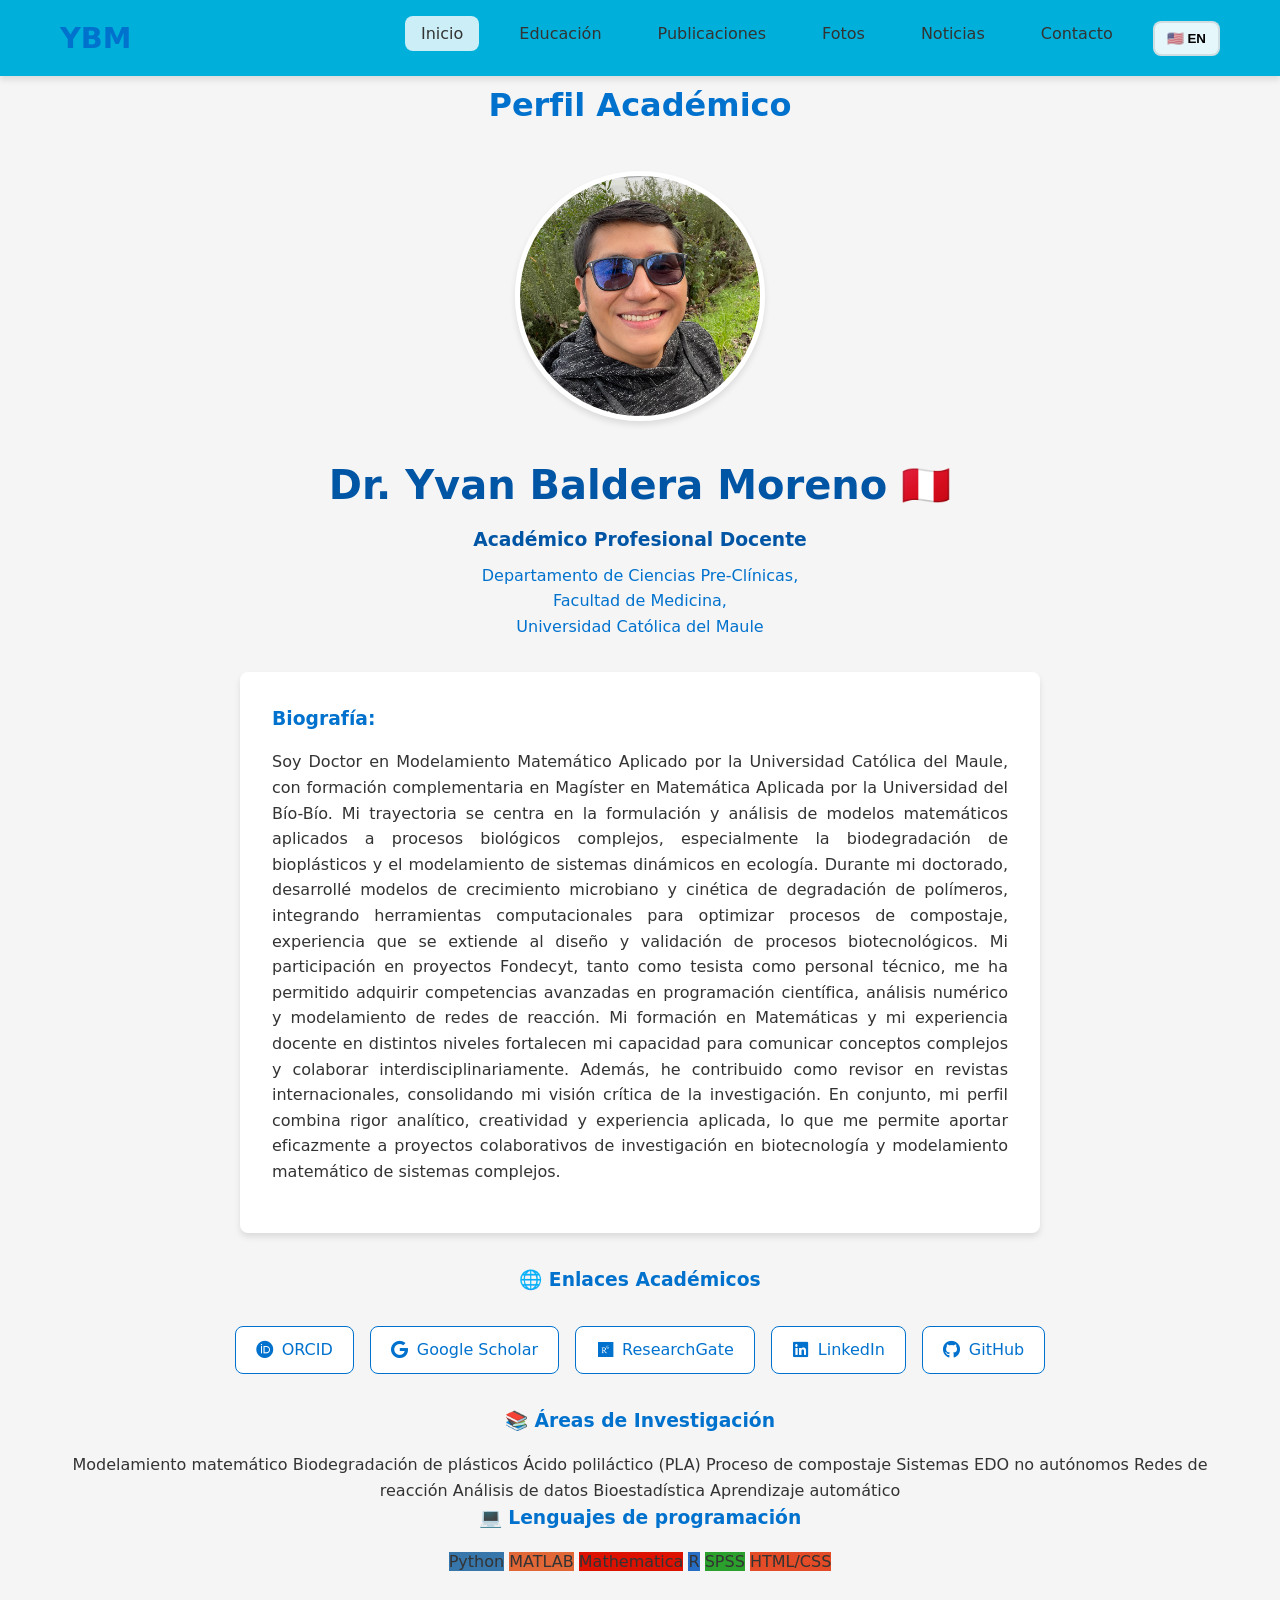
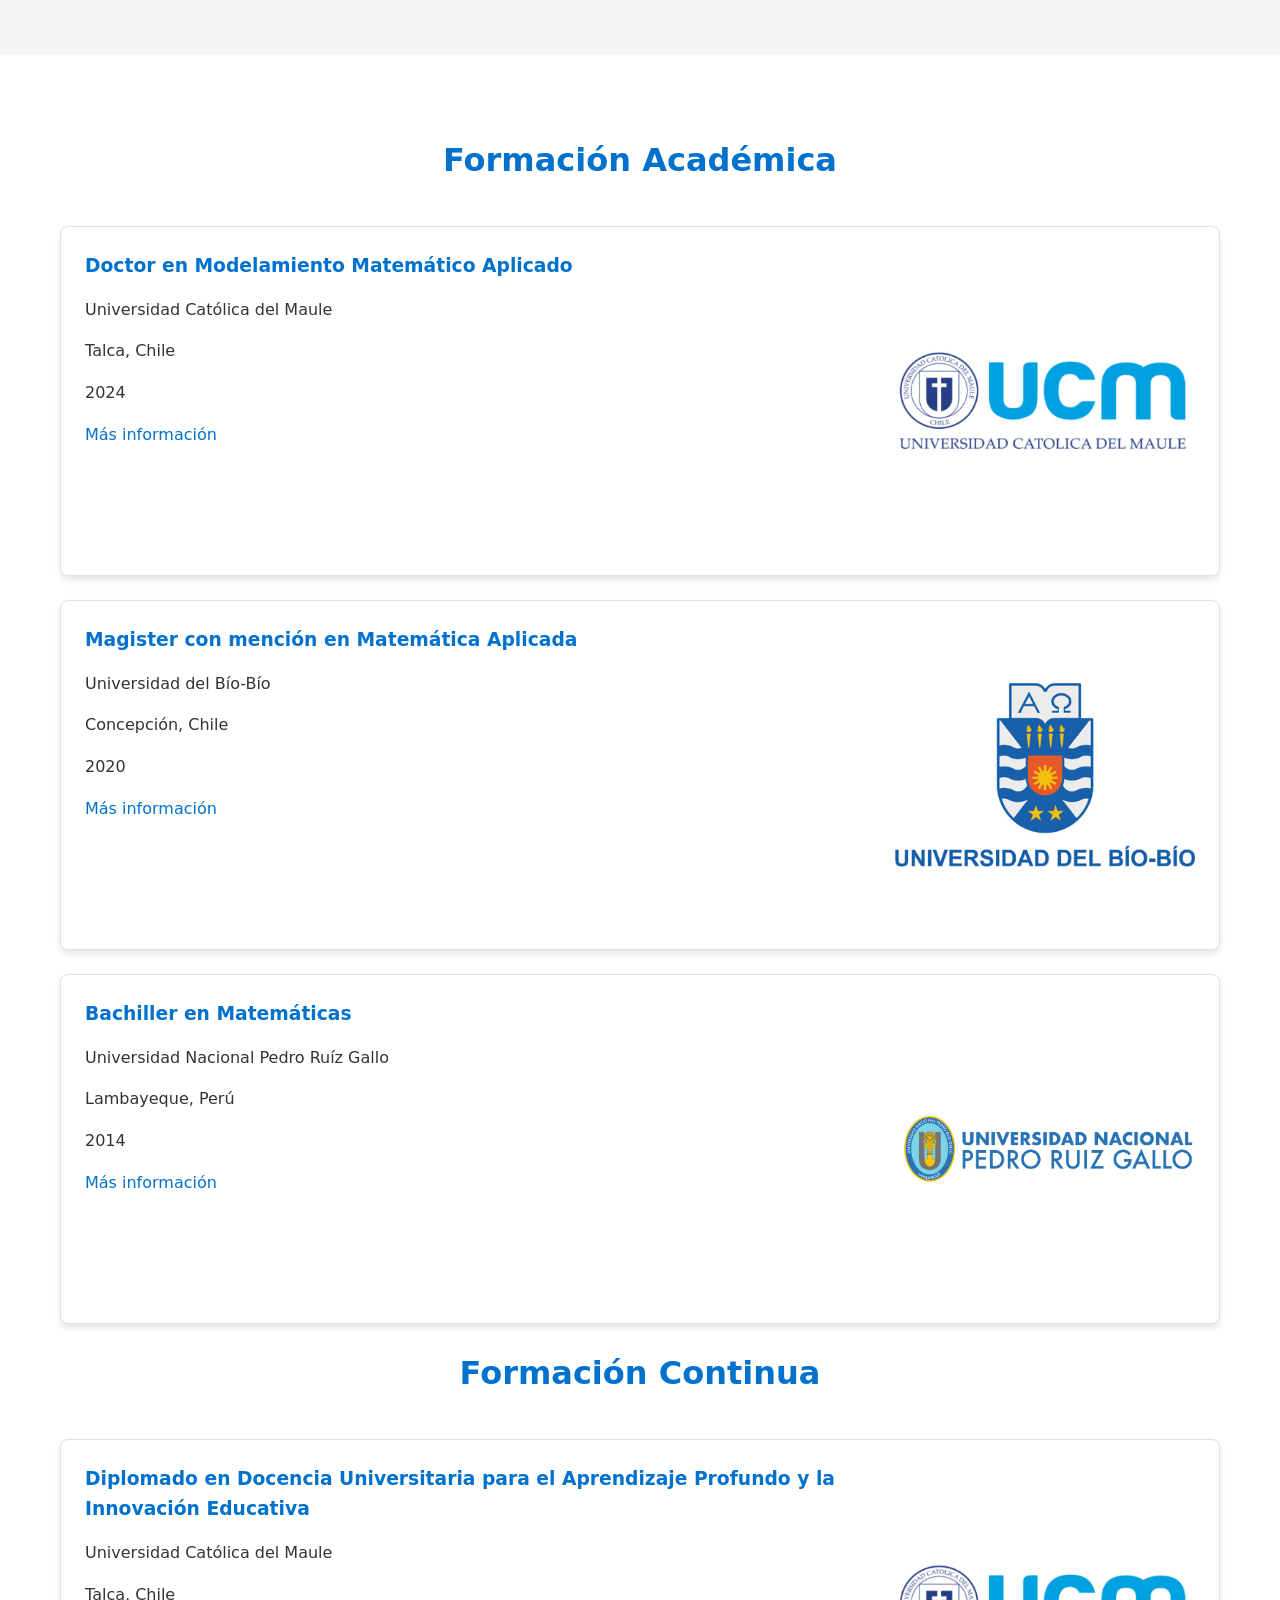
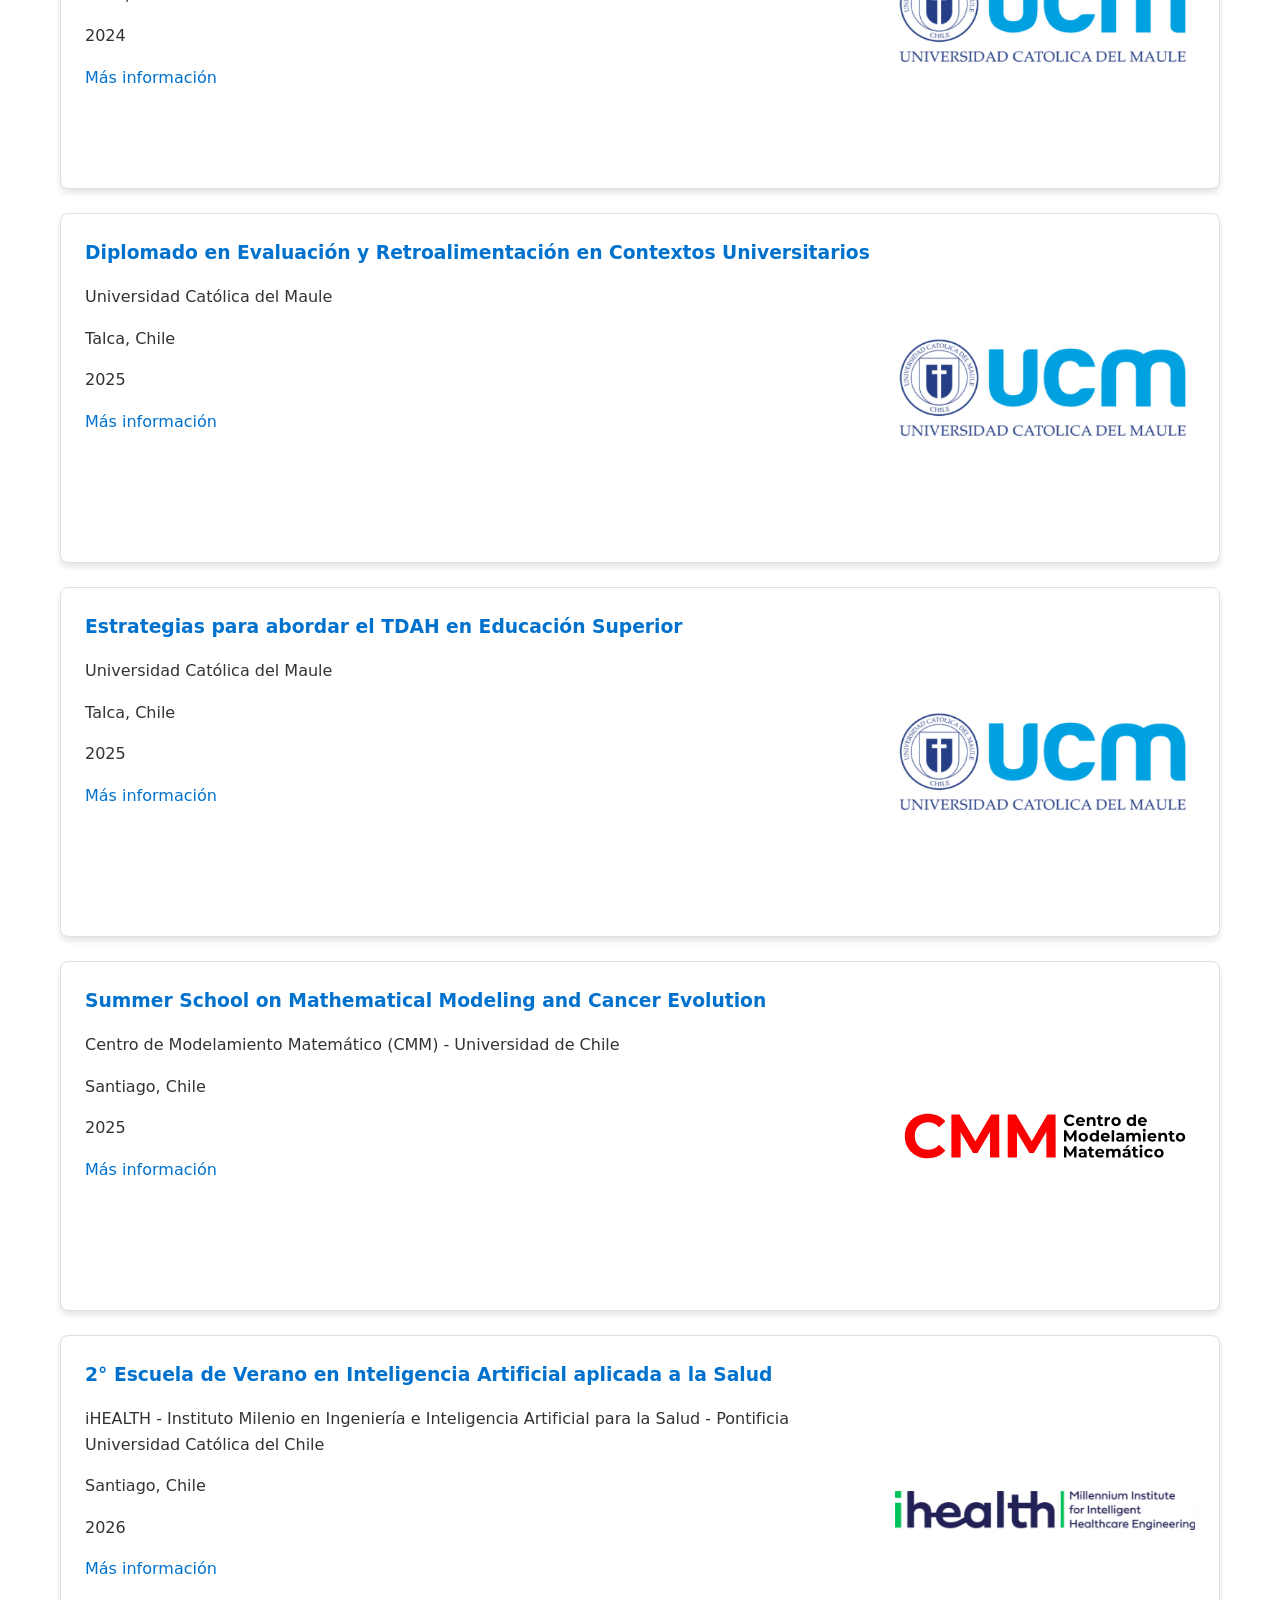
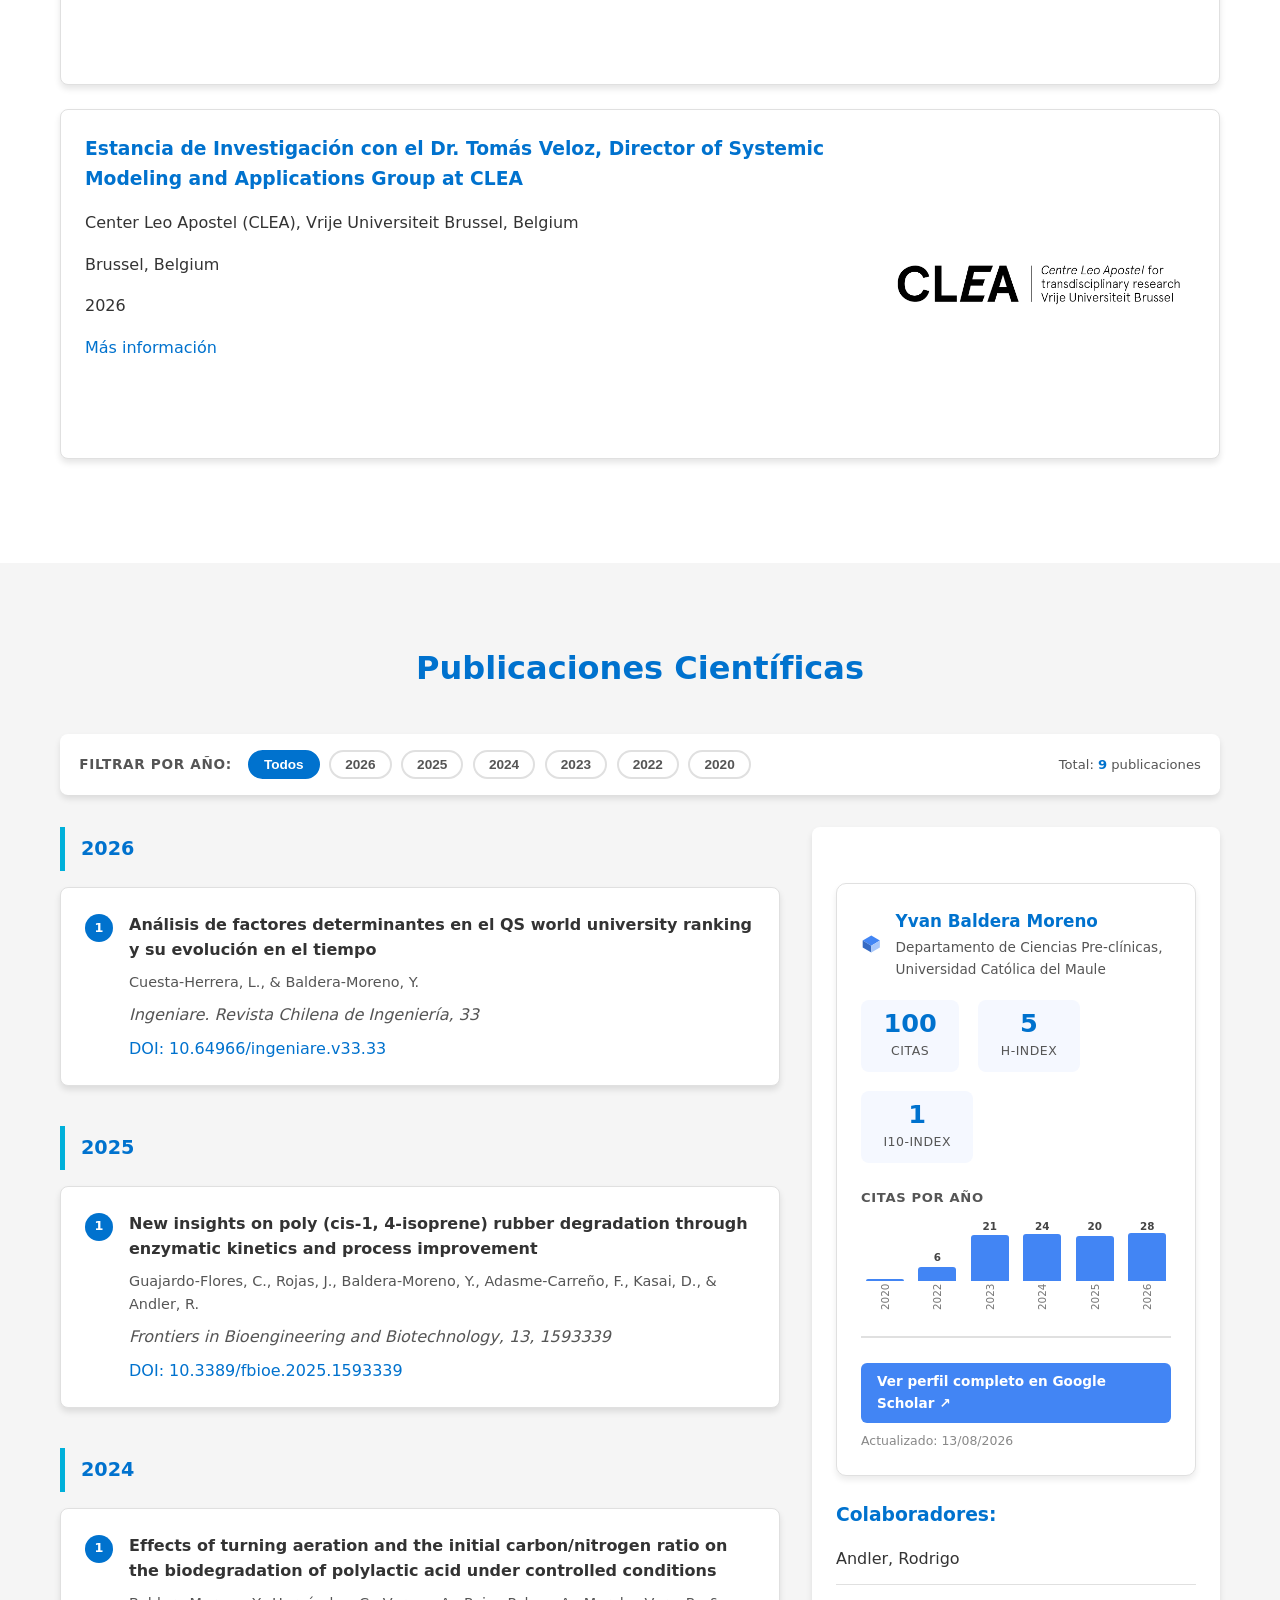
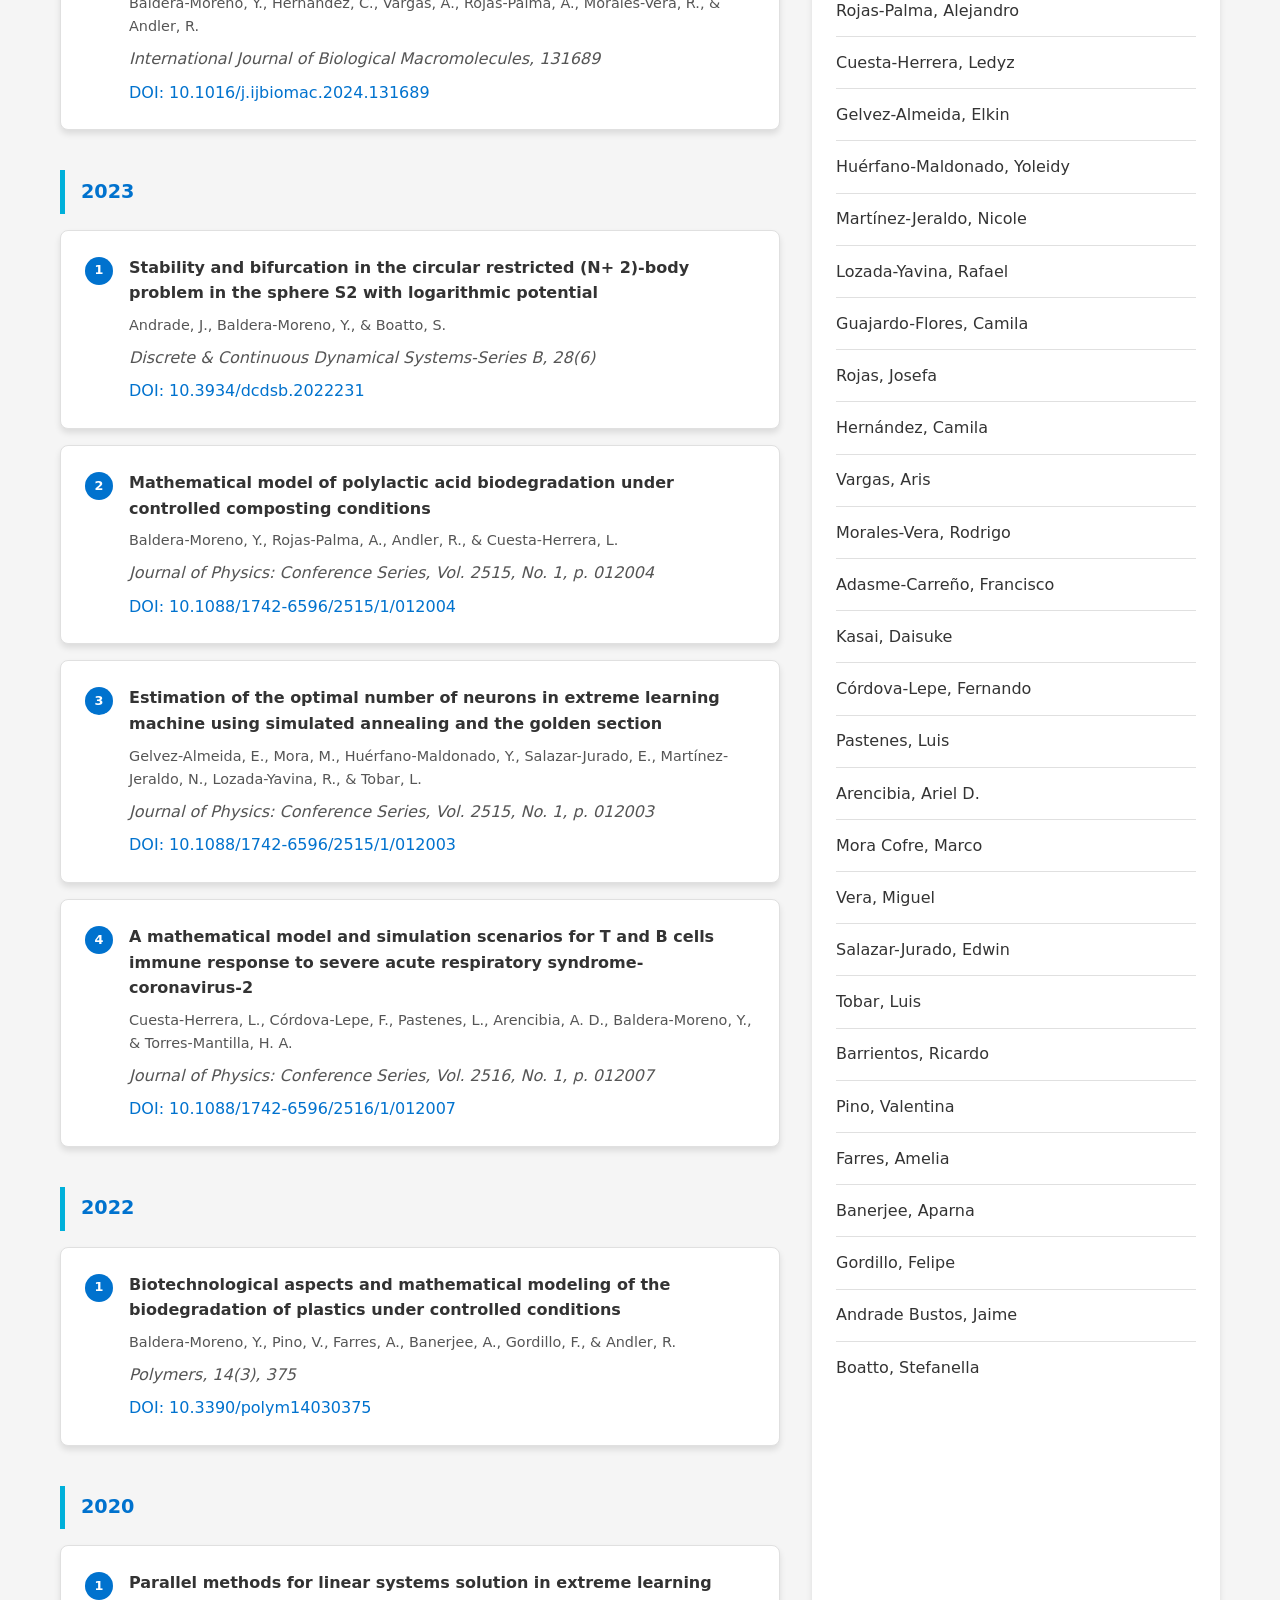
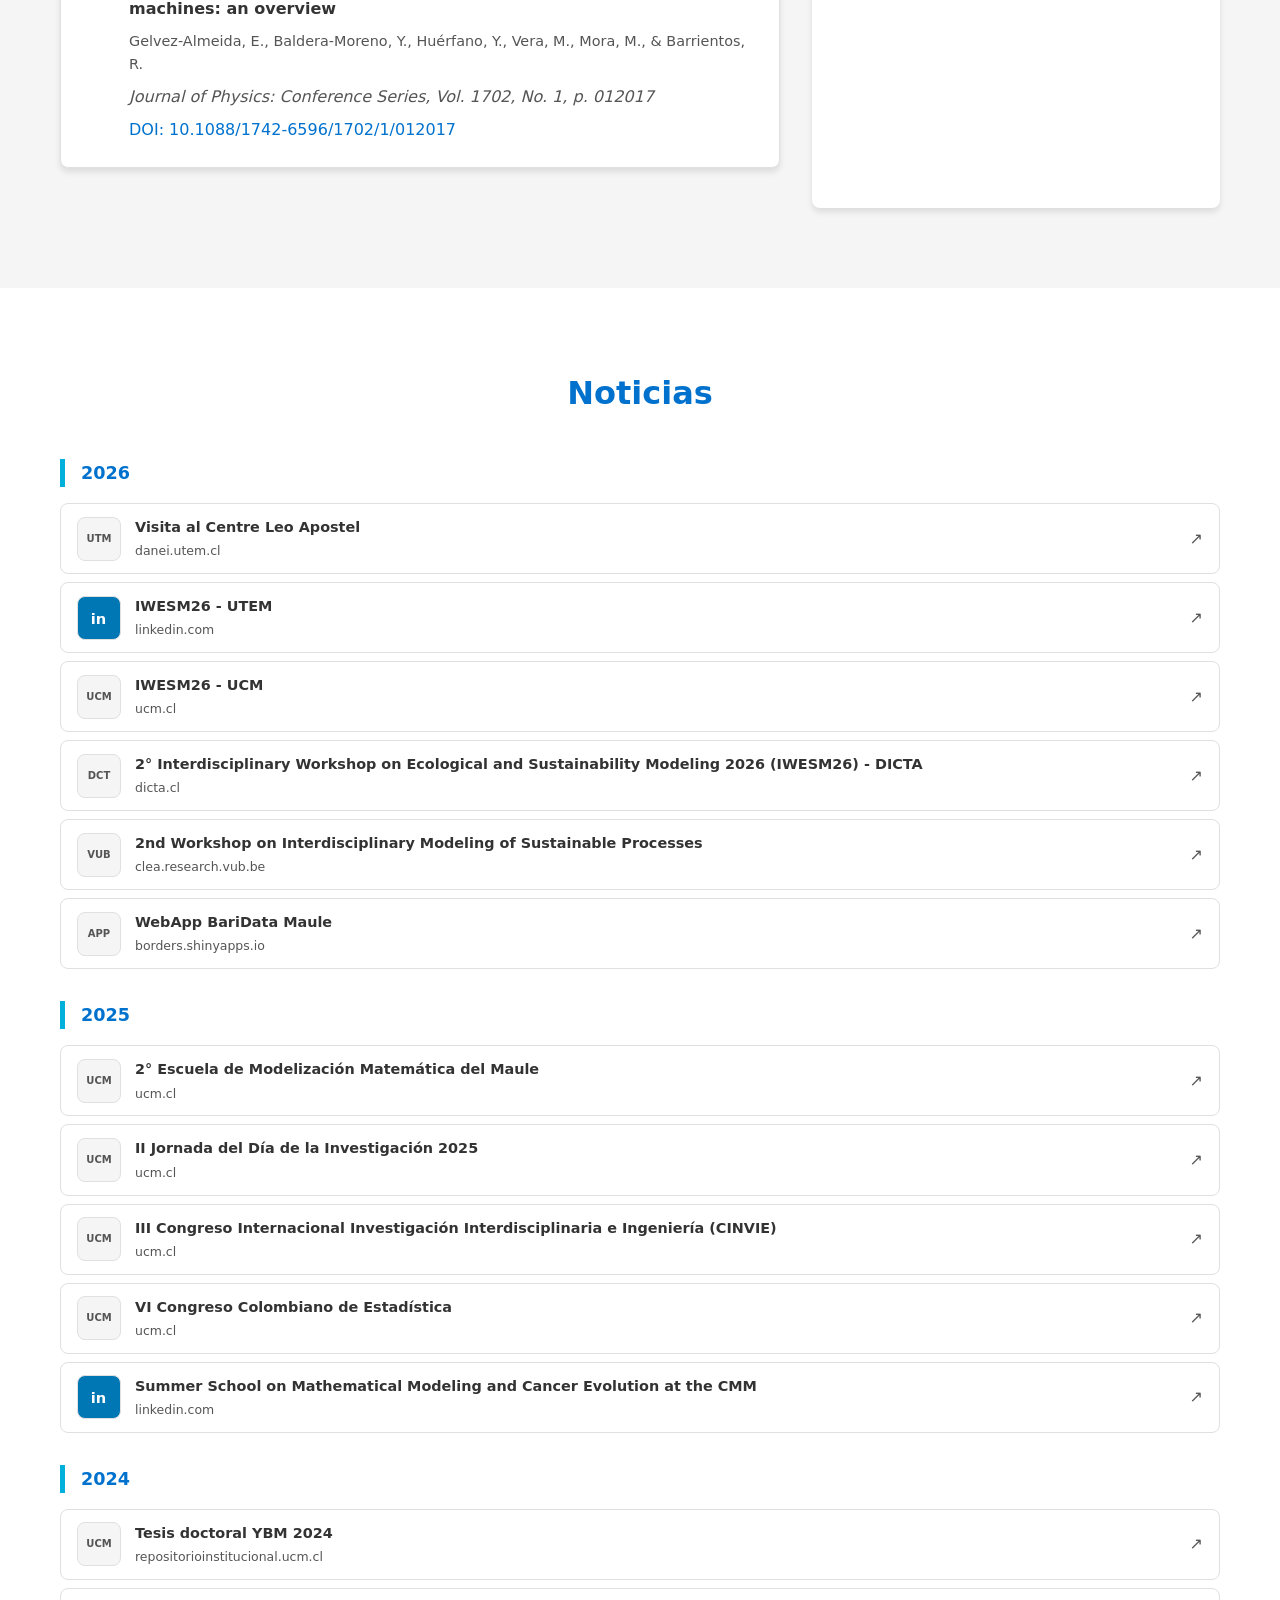
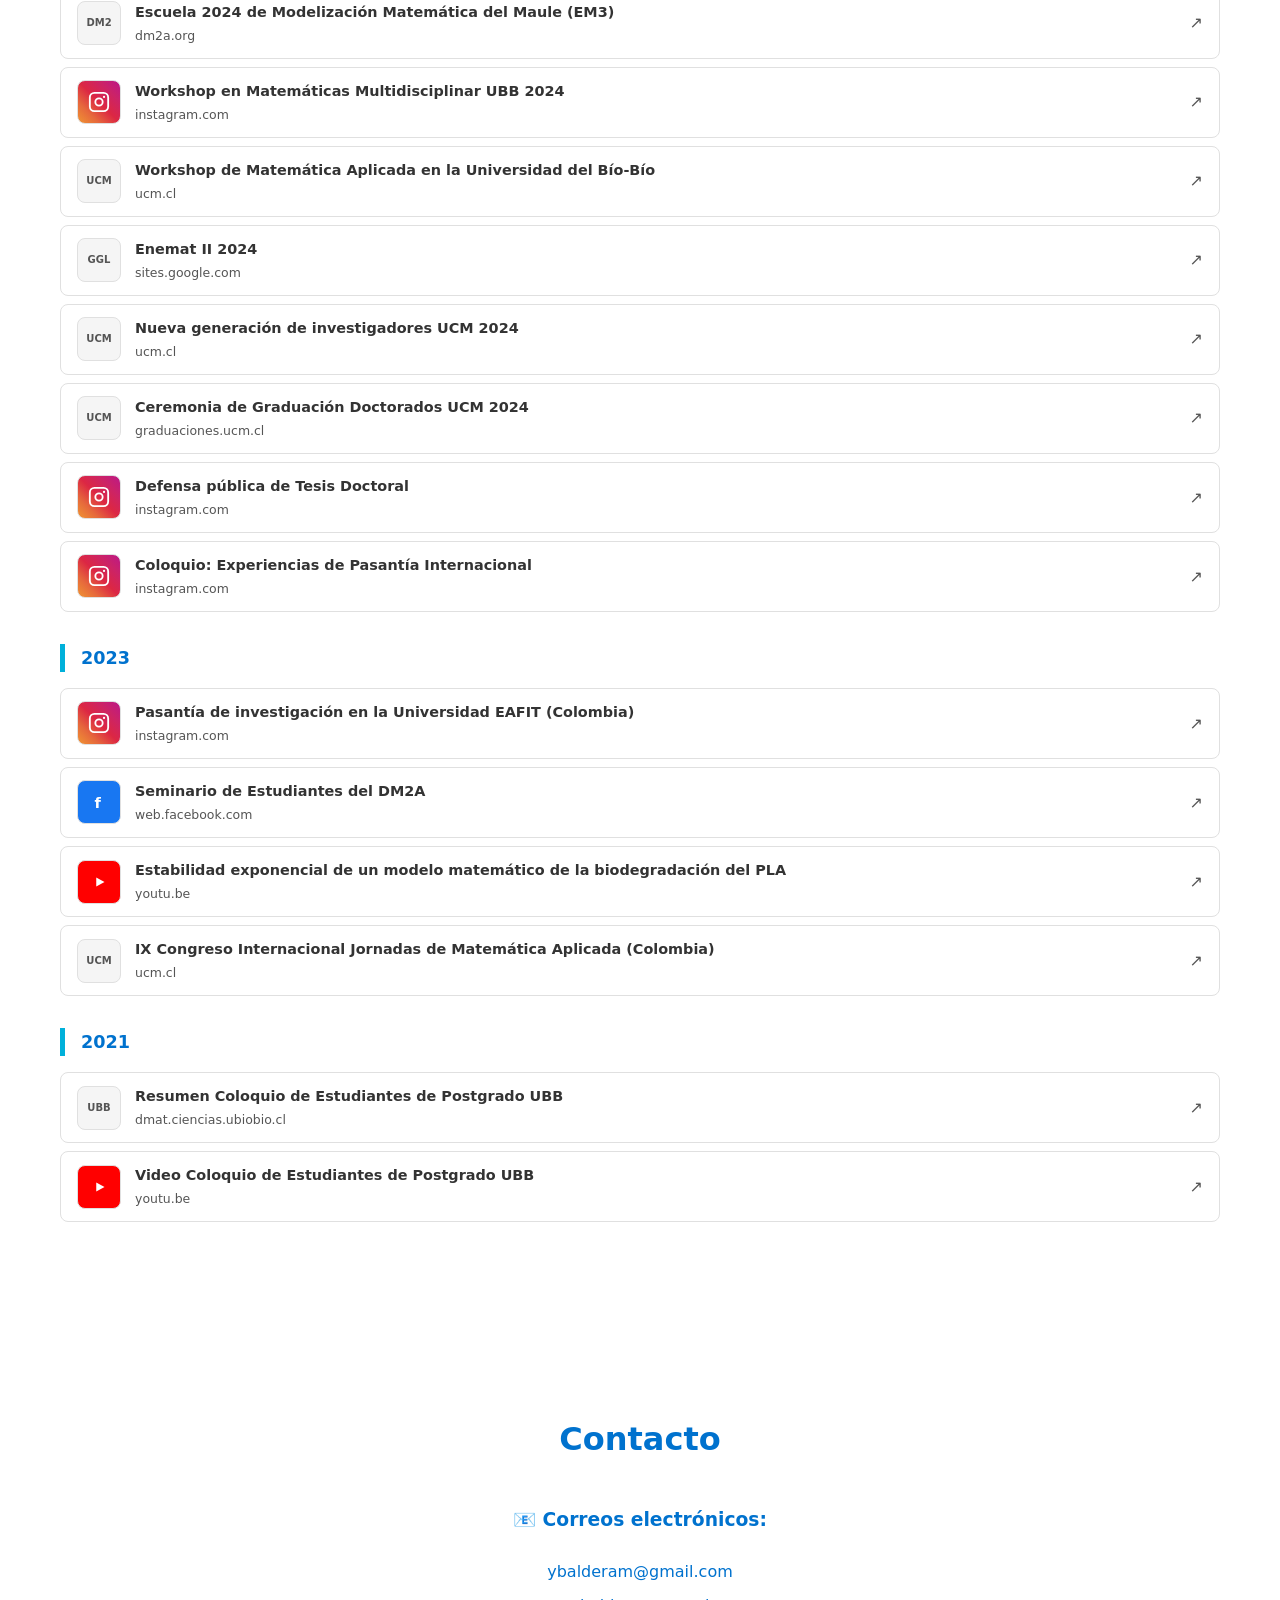
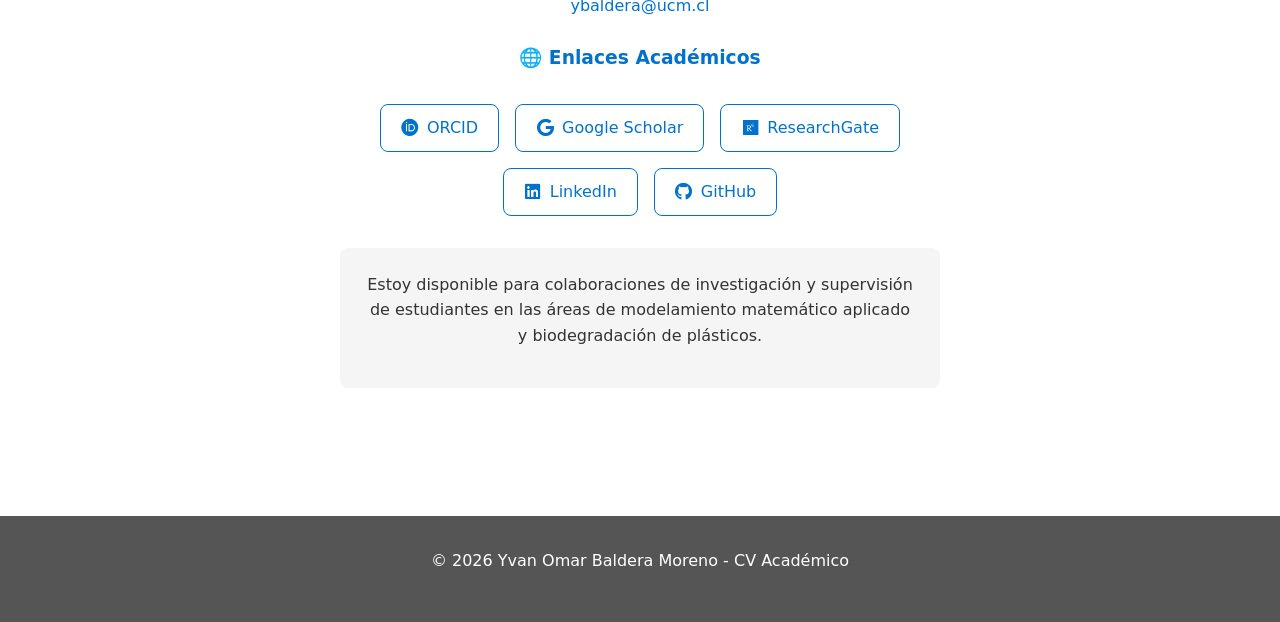
==== commit 0c9b9c33: "Eliminar whatsapp" ====
--- a/index.html
+++ b/index.html
@@ -197,13 +197,13 @@
             text-align: center;
             flex-shrink: 0;
         }
-        /* Colores de marca al hacer hover */
+         Colores de marca al hacer hover */
         .academic-link.orcid:hover        { background-color: #a6ce39; border-color: #a6ce39; color: #fff; }
         .academic-link.scholar:hover      { background-color: #4285f4; border-color: #4285f4; color: #fff; }
         .academic-link.researchgate:hover { background-color: #00d0af; border-color: #00d0af; color: #fff; }
         .academic-link.linkedin:hover     { background-color: #0077b5; border-color: #0077b5; color: #fff; }
         .academic-link.github:hover       { background-color: #24292e; border-color: #24292e; color: #fff; }
-        .academic-link.whatsapp:hover     { background-color: #29be1e; border-color: #29be1e; color: #fff; }
+        /*.academic-link.whatsapp:hover     { background-color: #29be1e; border-color: #29be1e; color: #fff; }
 
         .keywords-container {
             display: flex;
@@ -645,9 +645,11 @@
                     <a href="https://github.com/Yvan-BM-Git" class="academic-link github" target="_blank">
                         <i class="fa-brands fa-github"></i> GitHub
                     </a>
+                <!-- 
                     <a href="https://wa.me/56983921984" class="academic-link whatsapp" target="_blank">
                         <i class="fa-brands fa-whatsapp"></i> WhatsApp
                     </a>
+                -->
                 </div>
 
                 <h3 data-text="areas_investigacion">📚 Áreas de Investigación</h3>
@@ -1475,9 +1477,12 @@
                         <a href="https://github.com/Yvan-BM-Git" class="academic-link github" target="_blank">
                             <i class="fa-brands fa-github"></i> GitHub
                         </a>
+                        
+                        <!--
                         <a href="https://wa.me/56983921984" class="academic-link whatsapp" target="_blank">
                             <i class="fa-brands fa-whatsapp"></i> WhatsApp
-                        </a>
+                        </a>                        
+                        -->
                     </div>
                     <div class="collaboration-text">
                         <p data-text="colaboracion_texto">Estoy disponible para colaboraciones de investigación y supervisión de estudiantes en las áreas de modelamiento matemático aplicado y biodegradación de plásticos.</p>
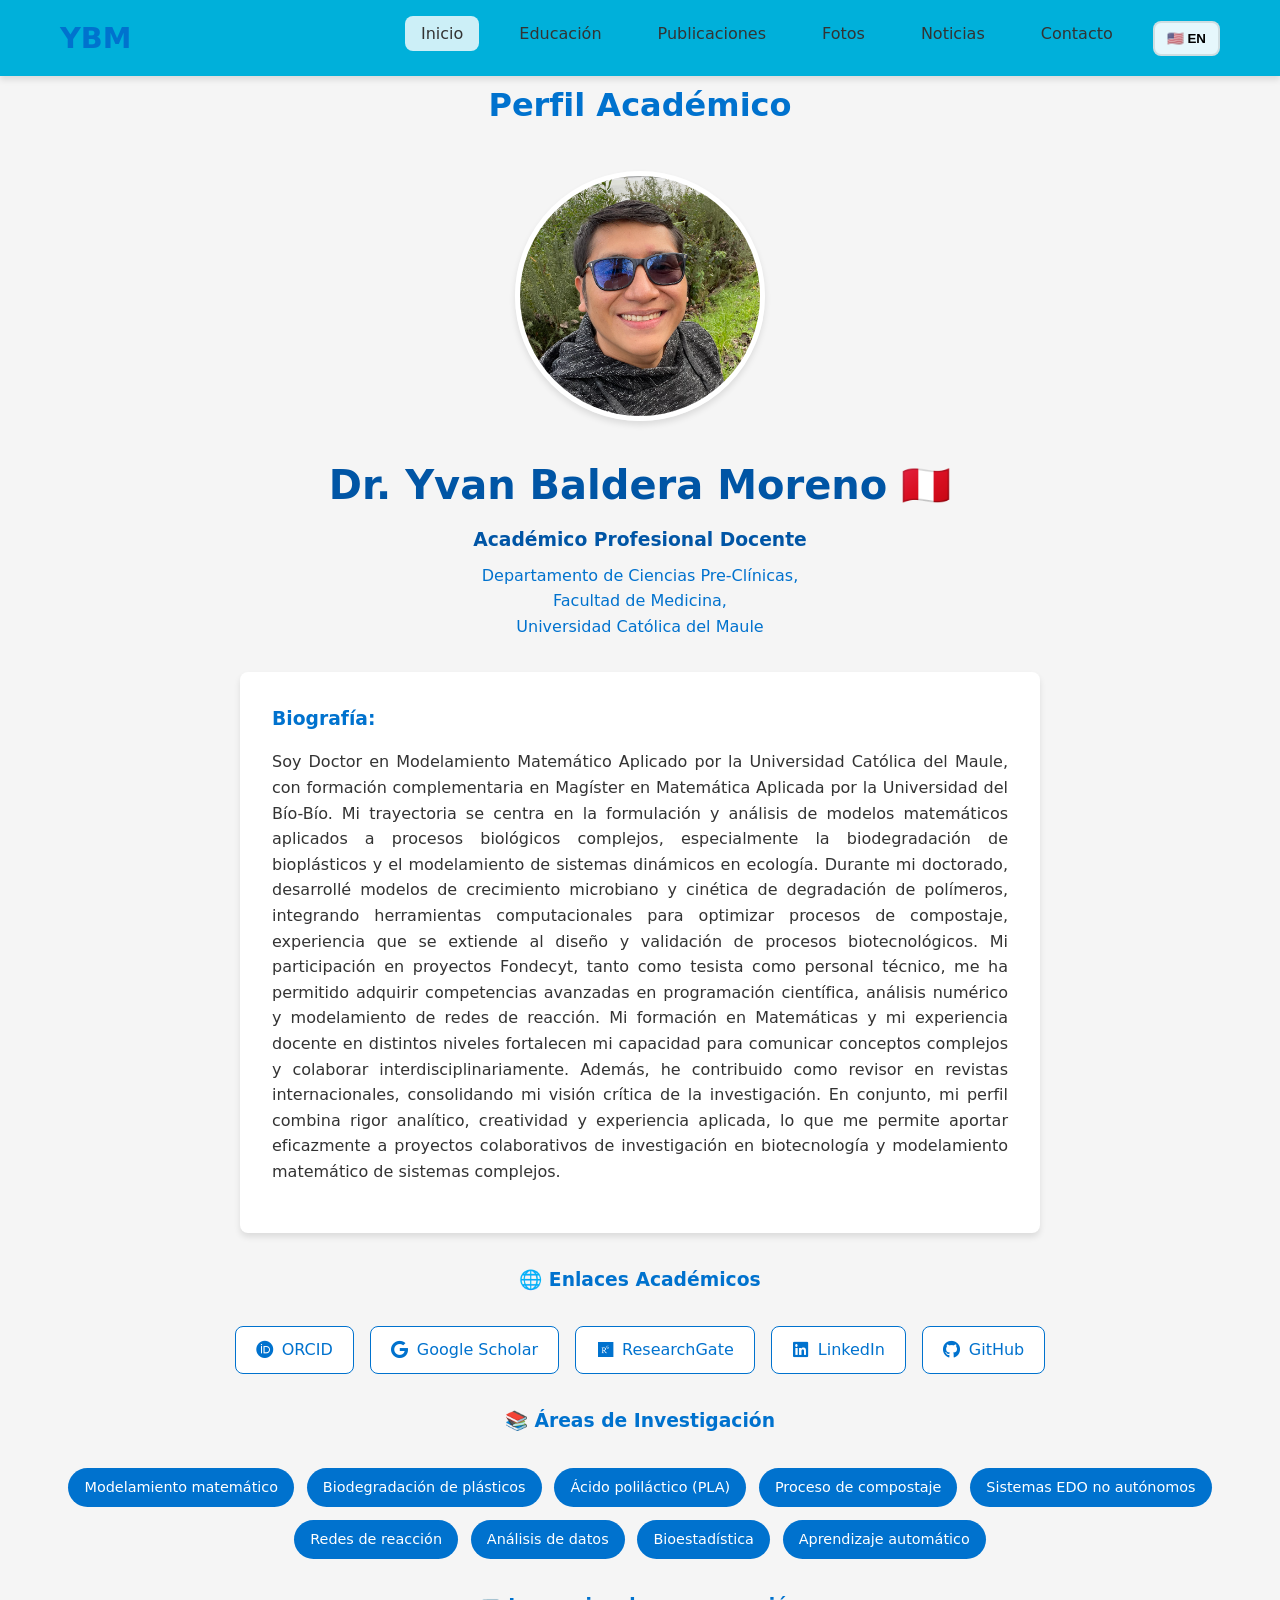
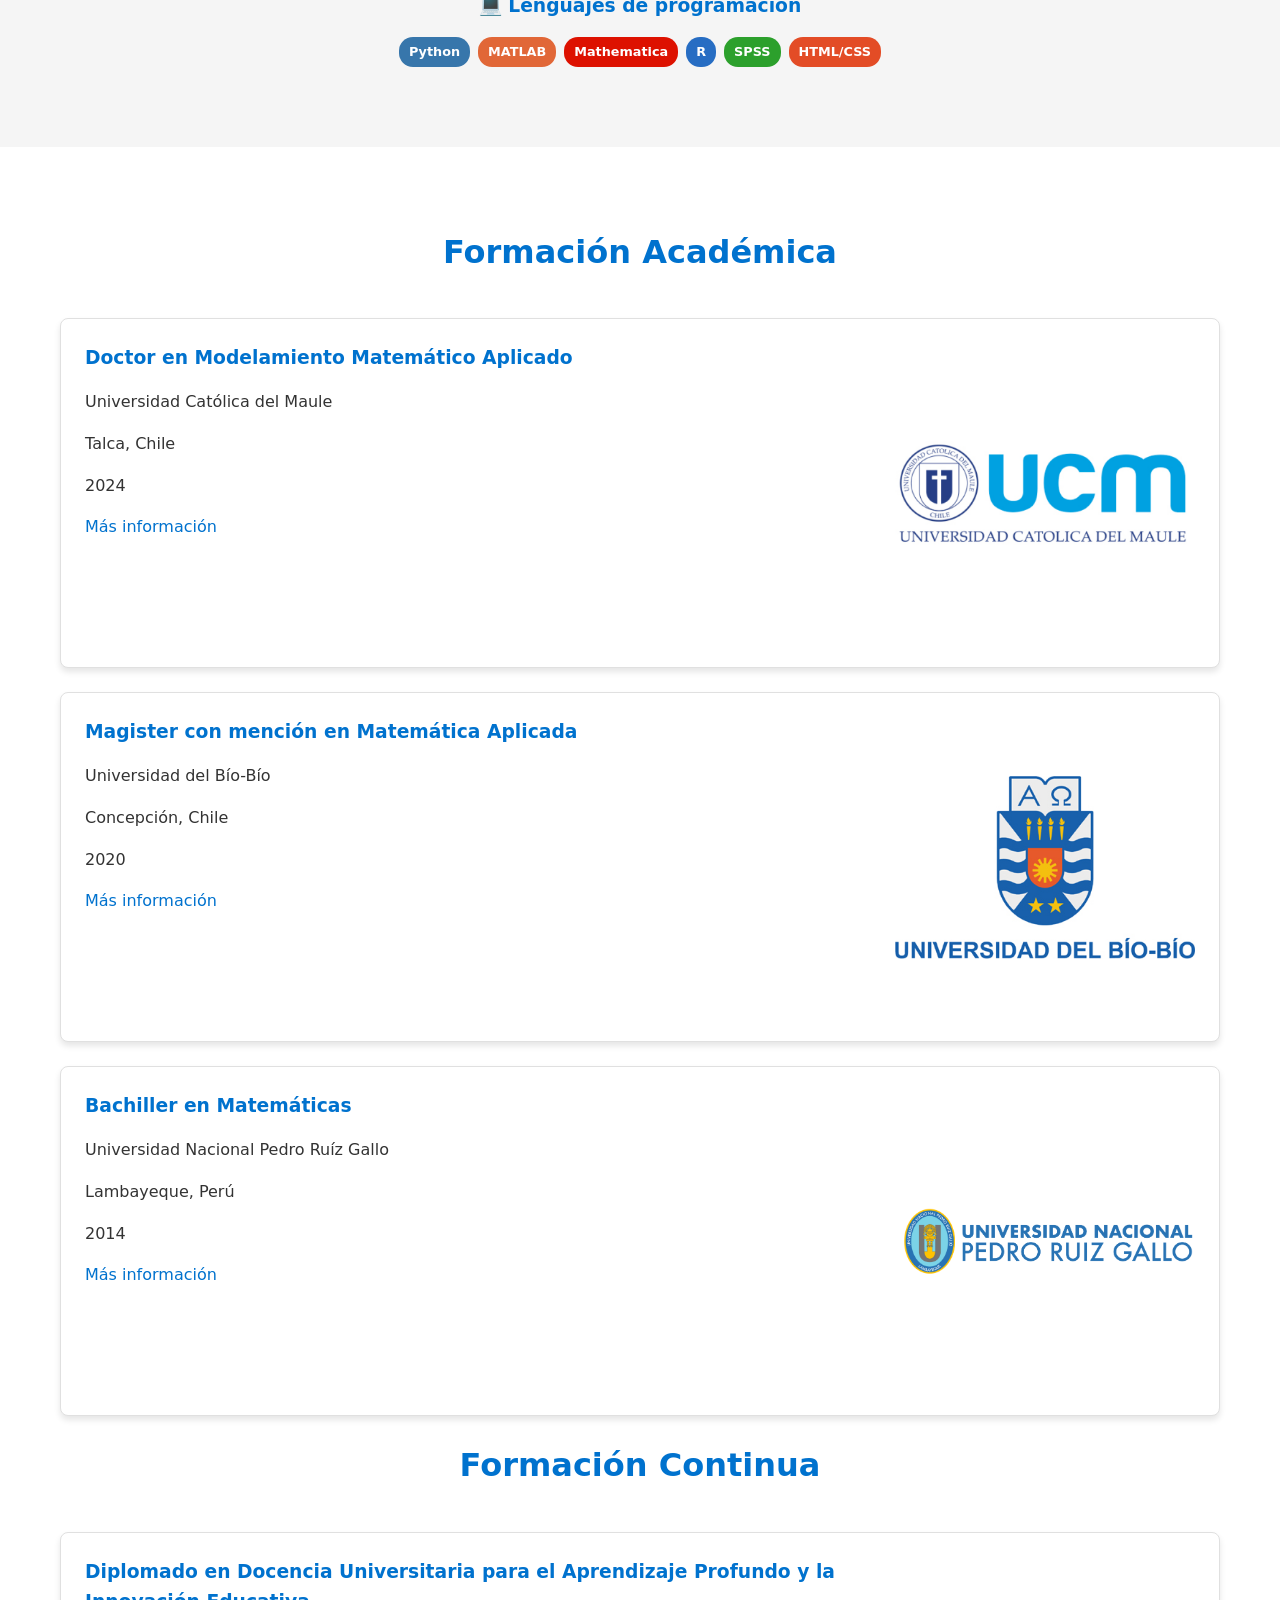
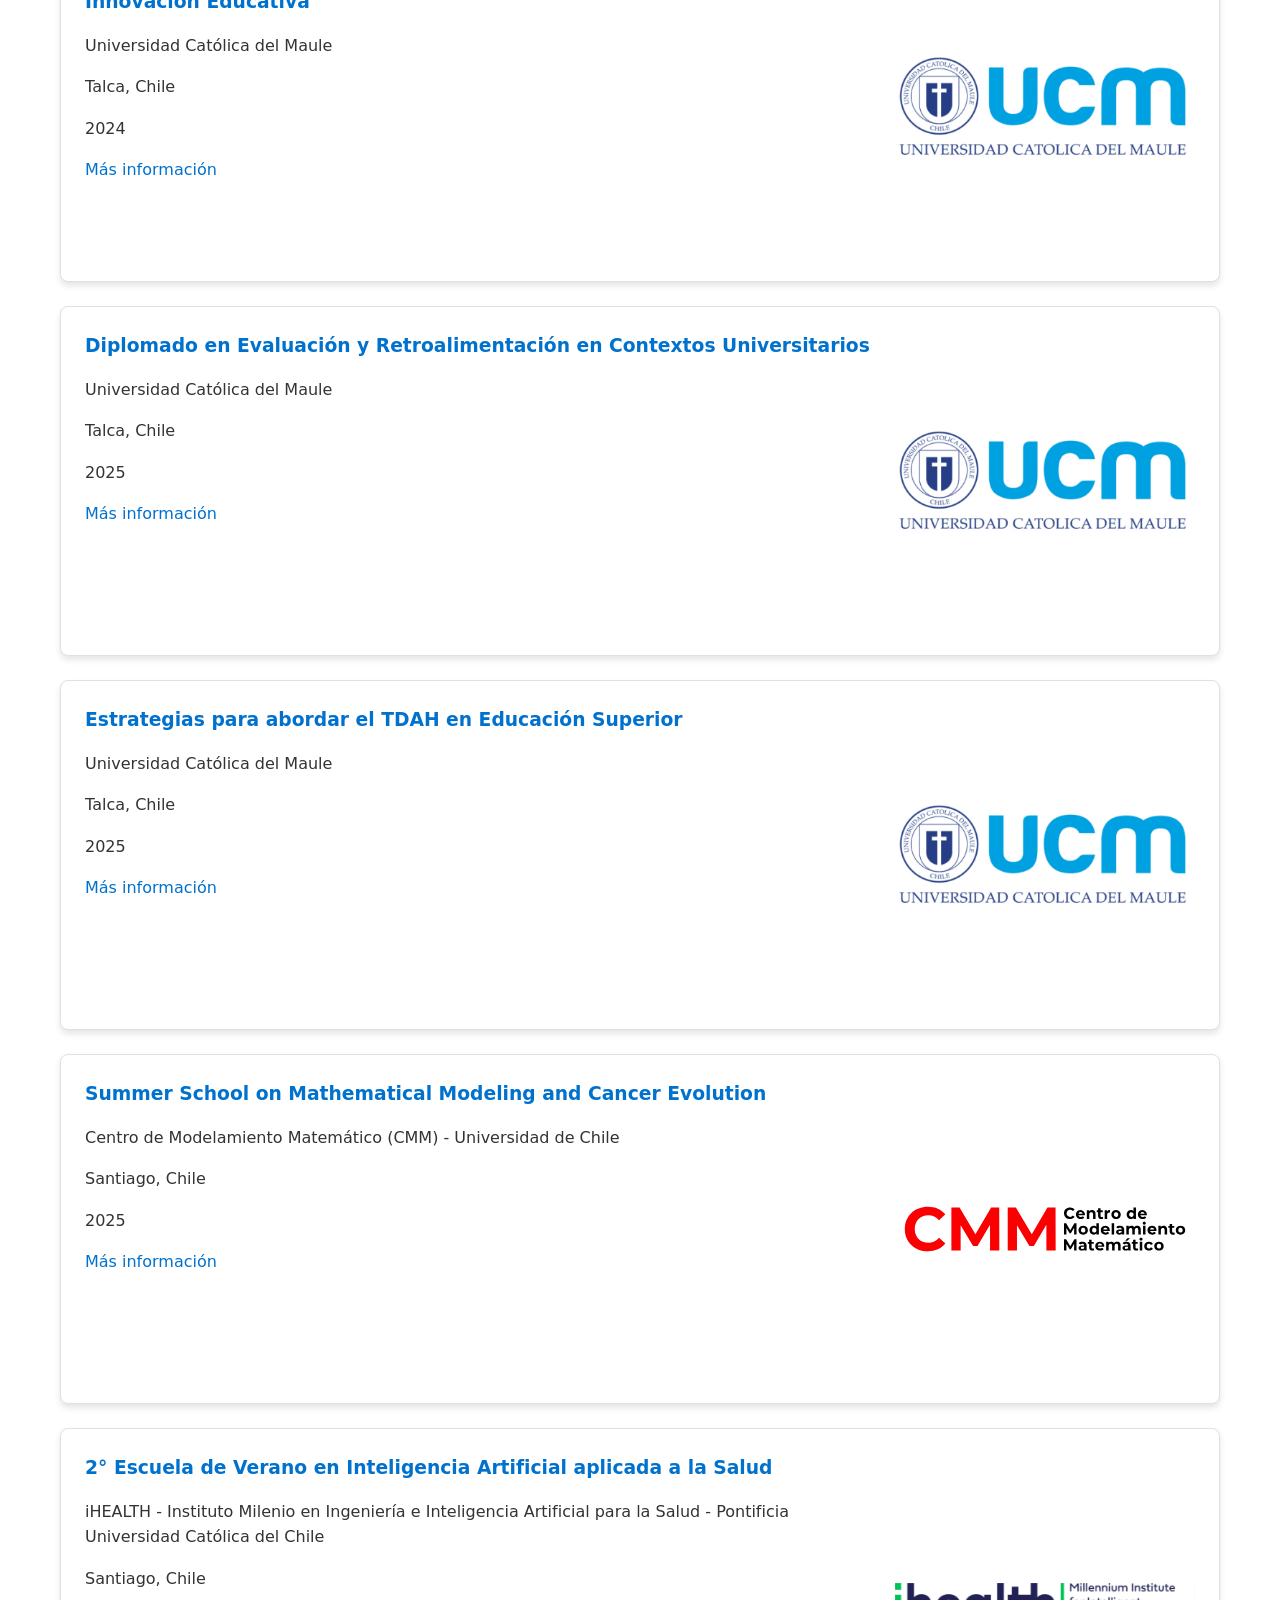
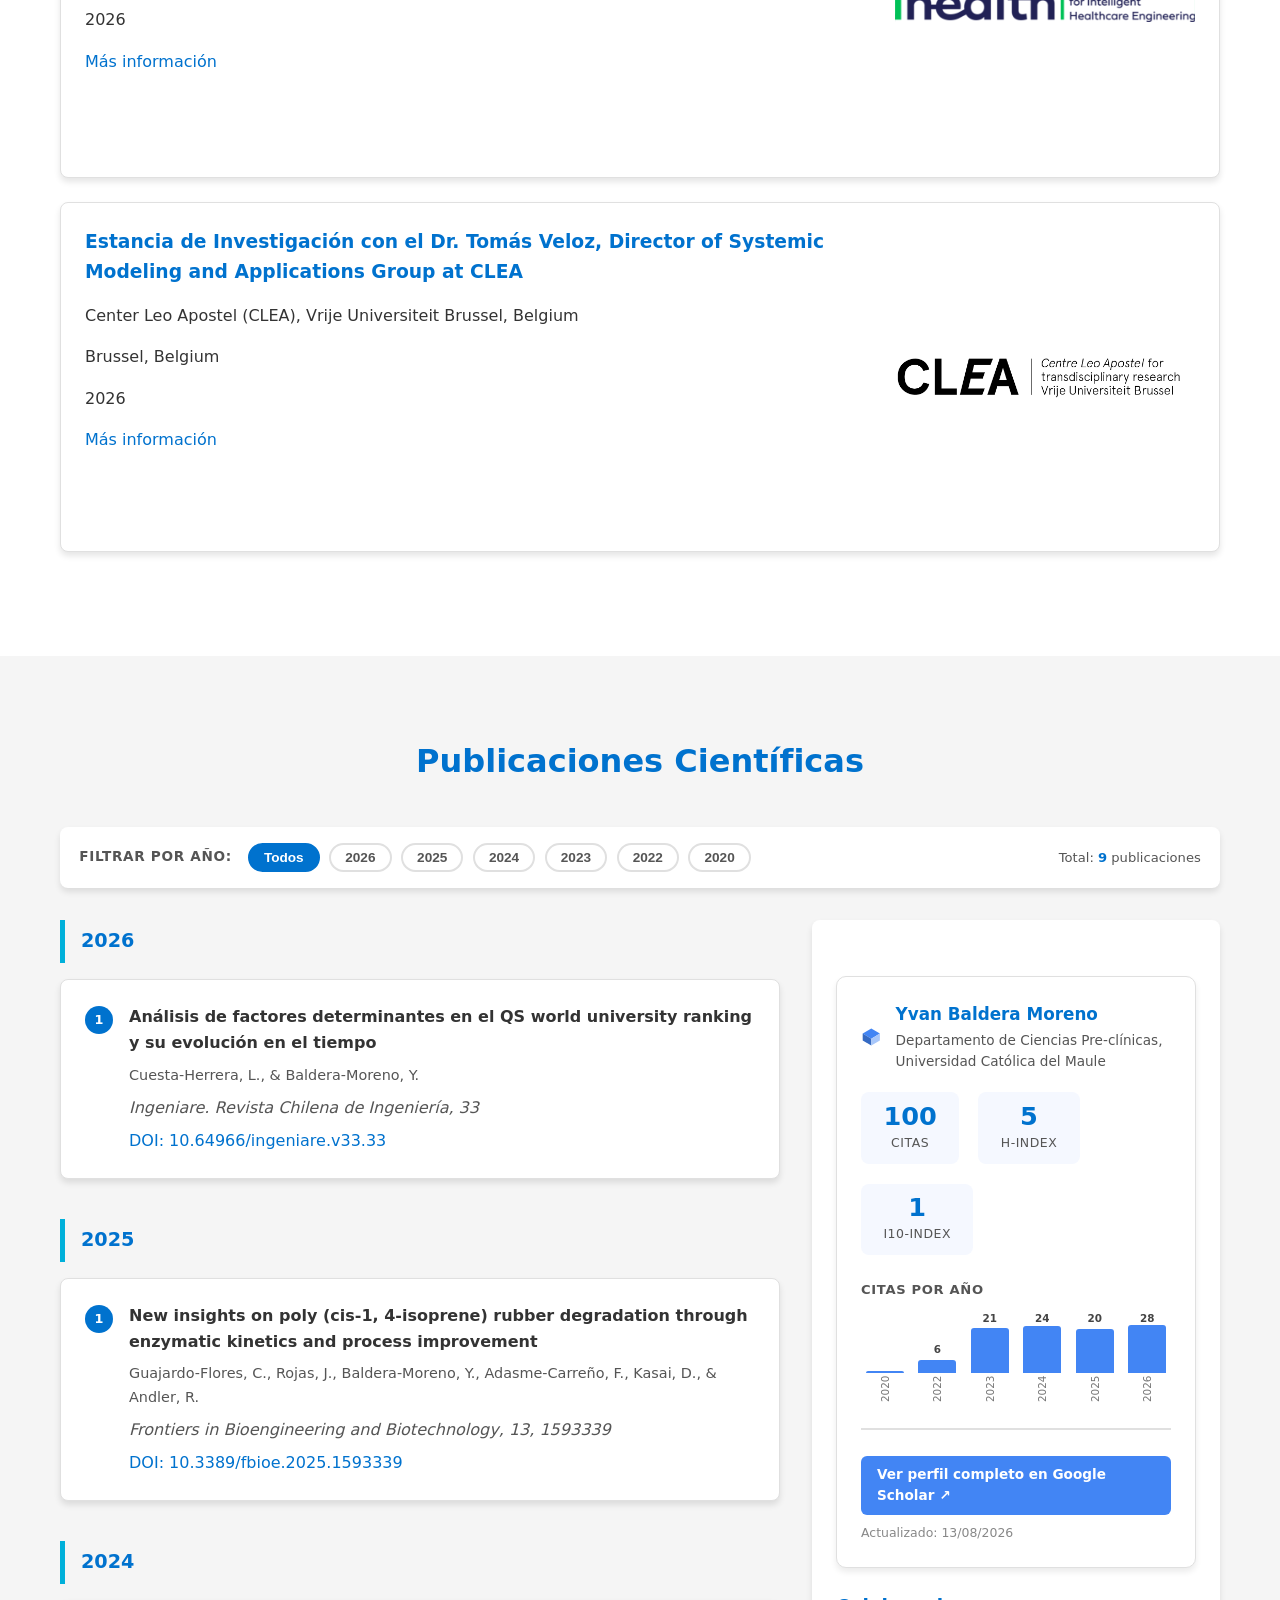
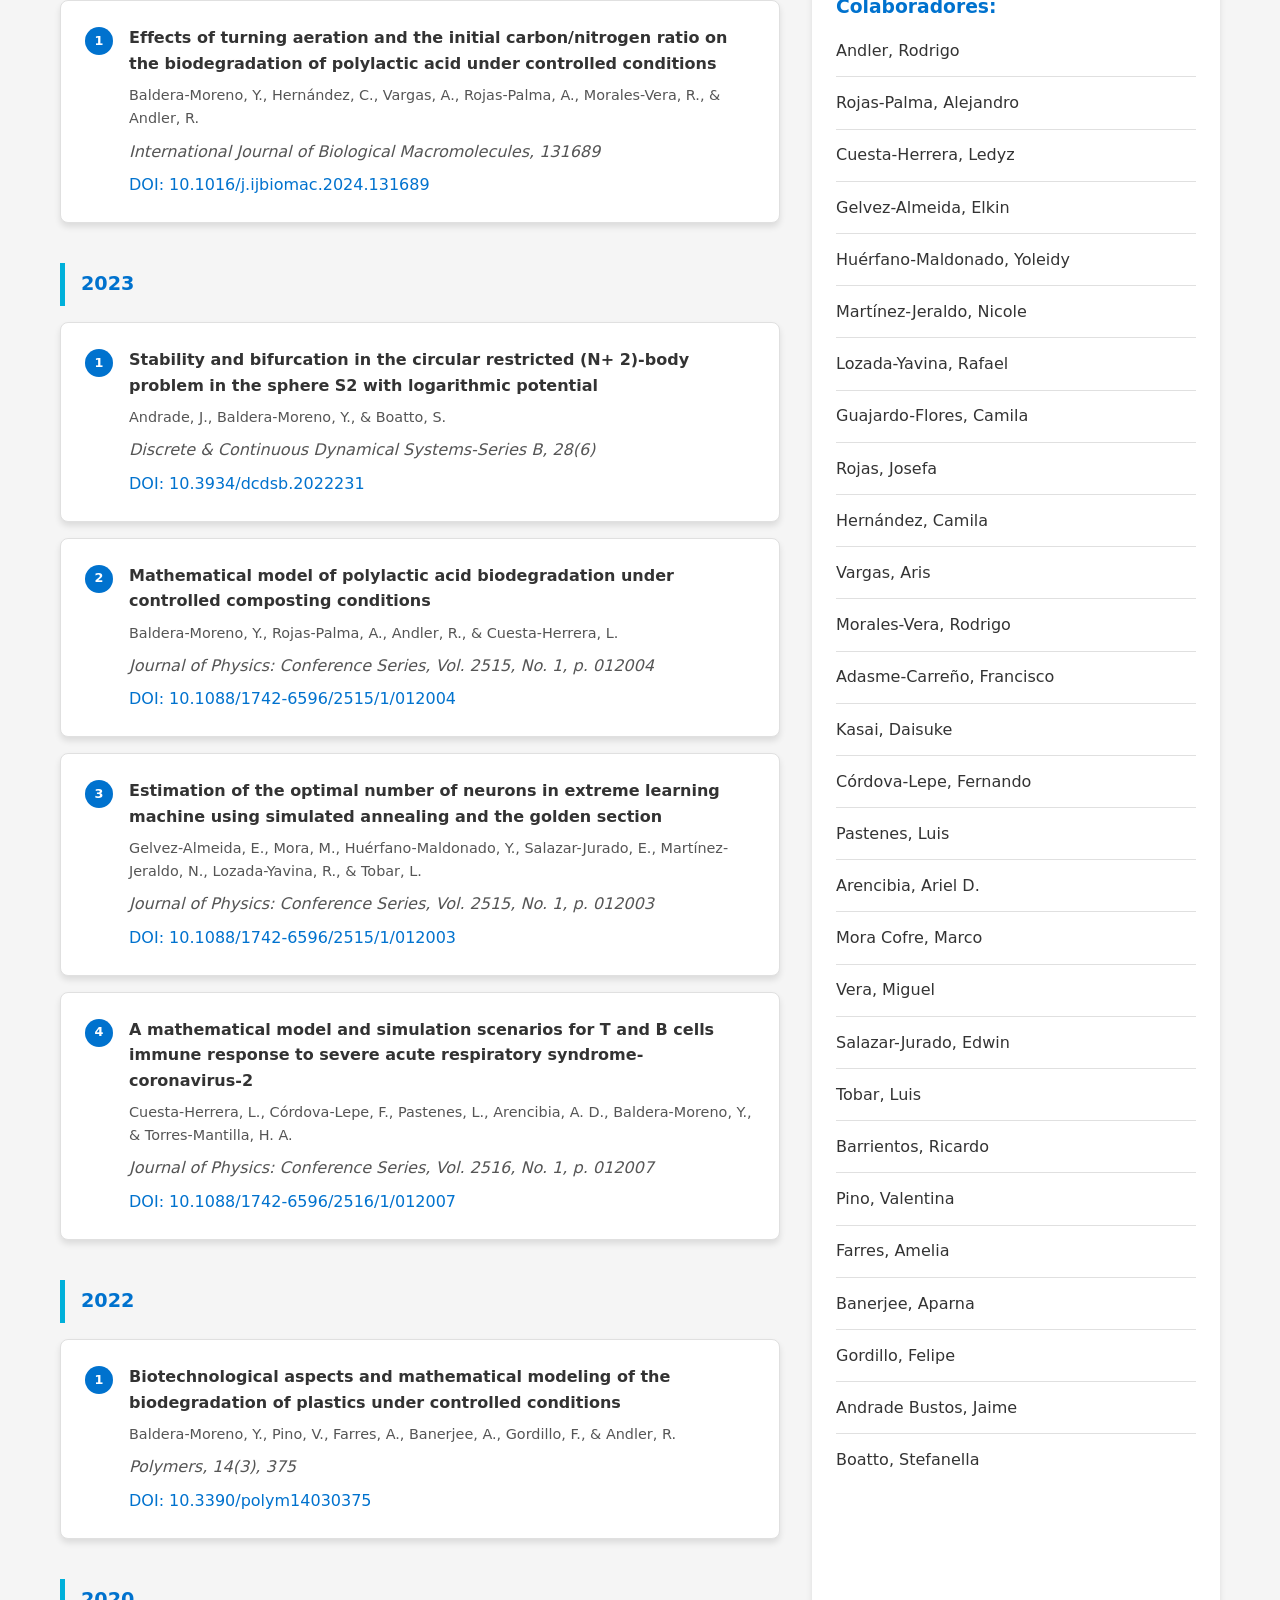
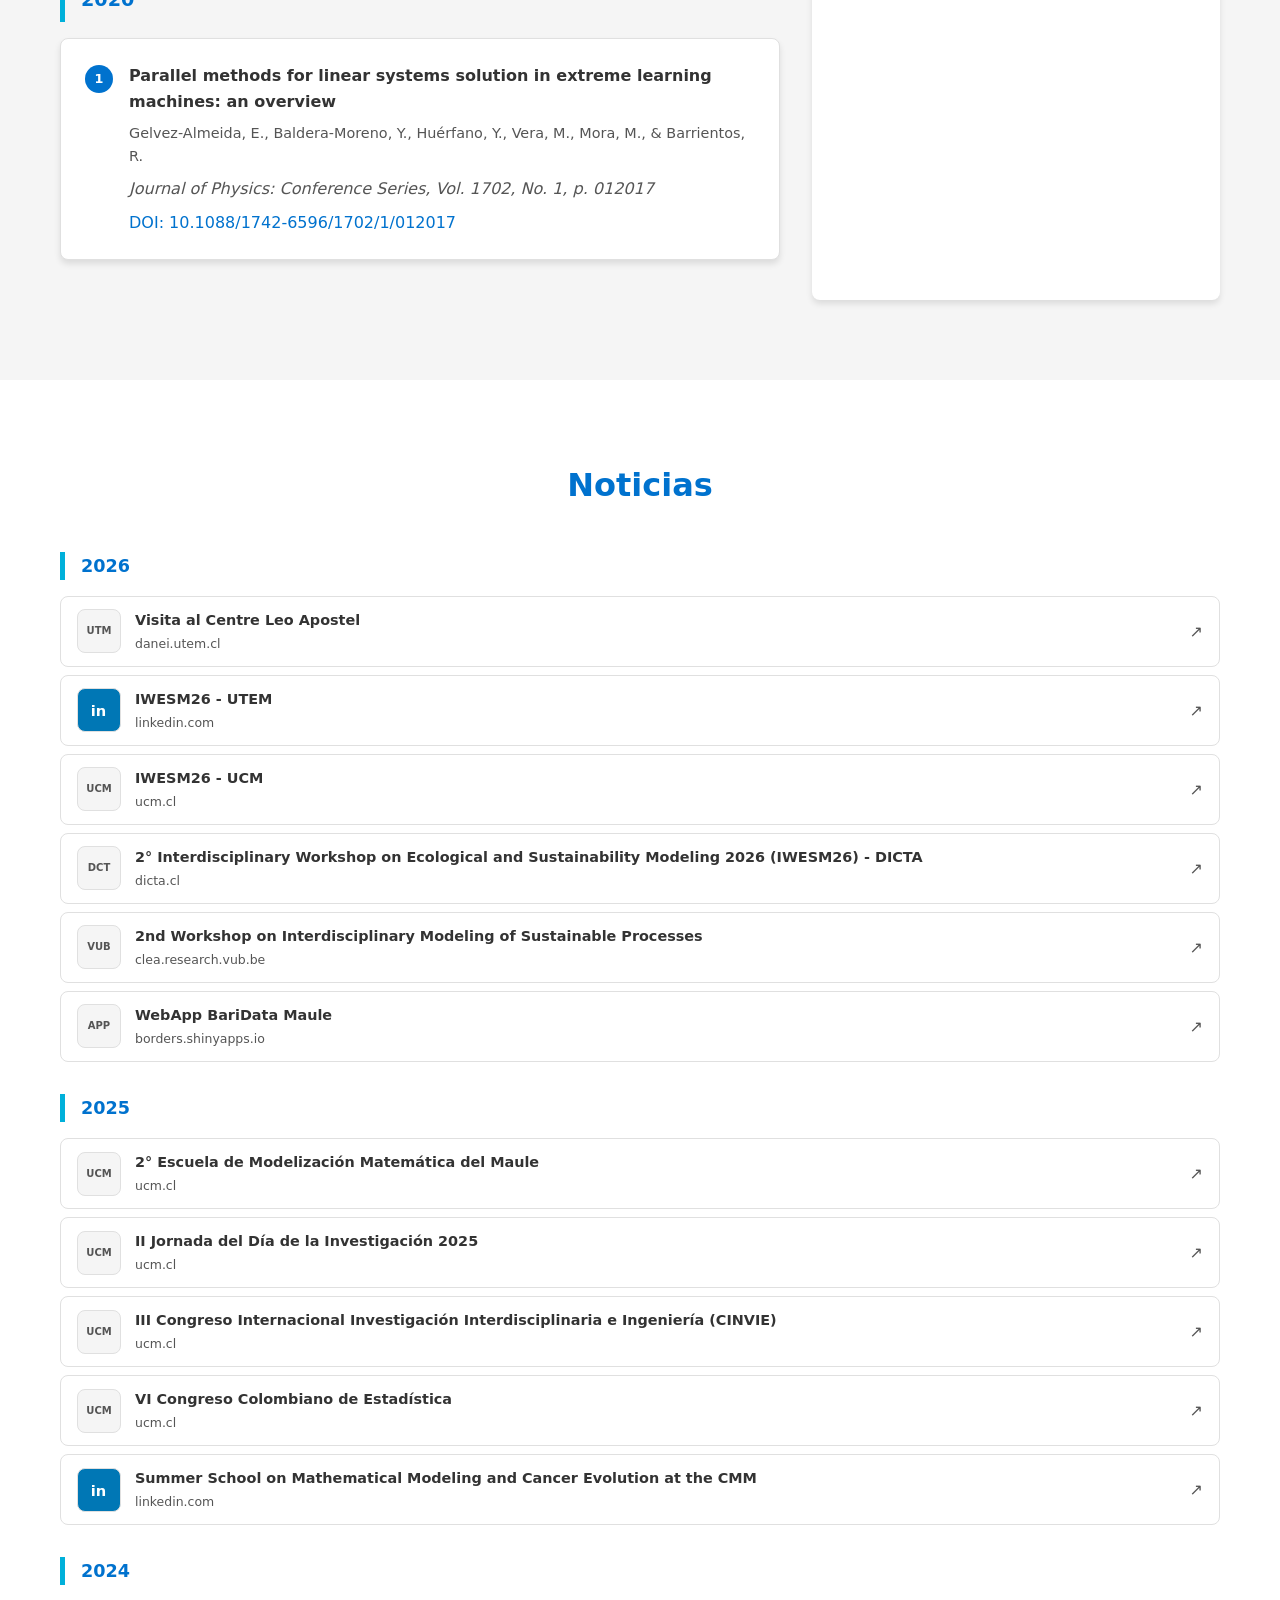
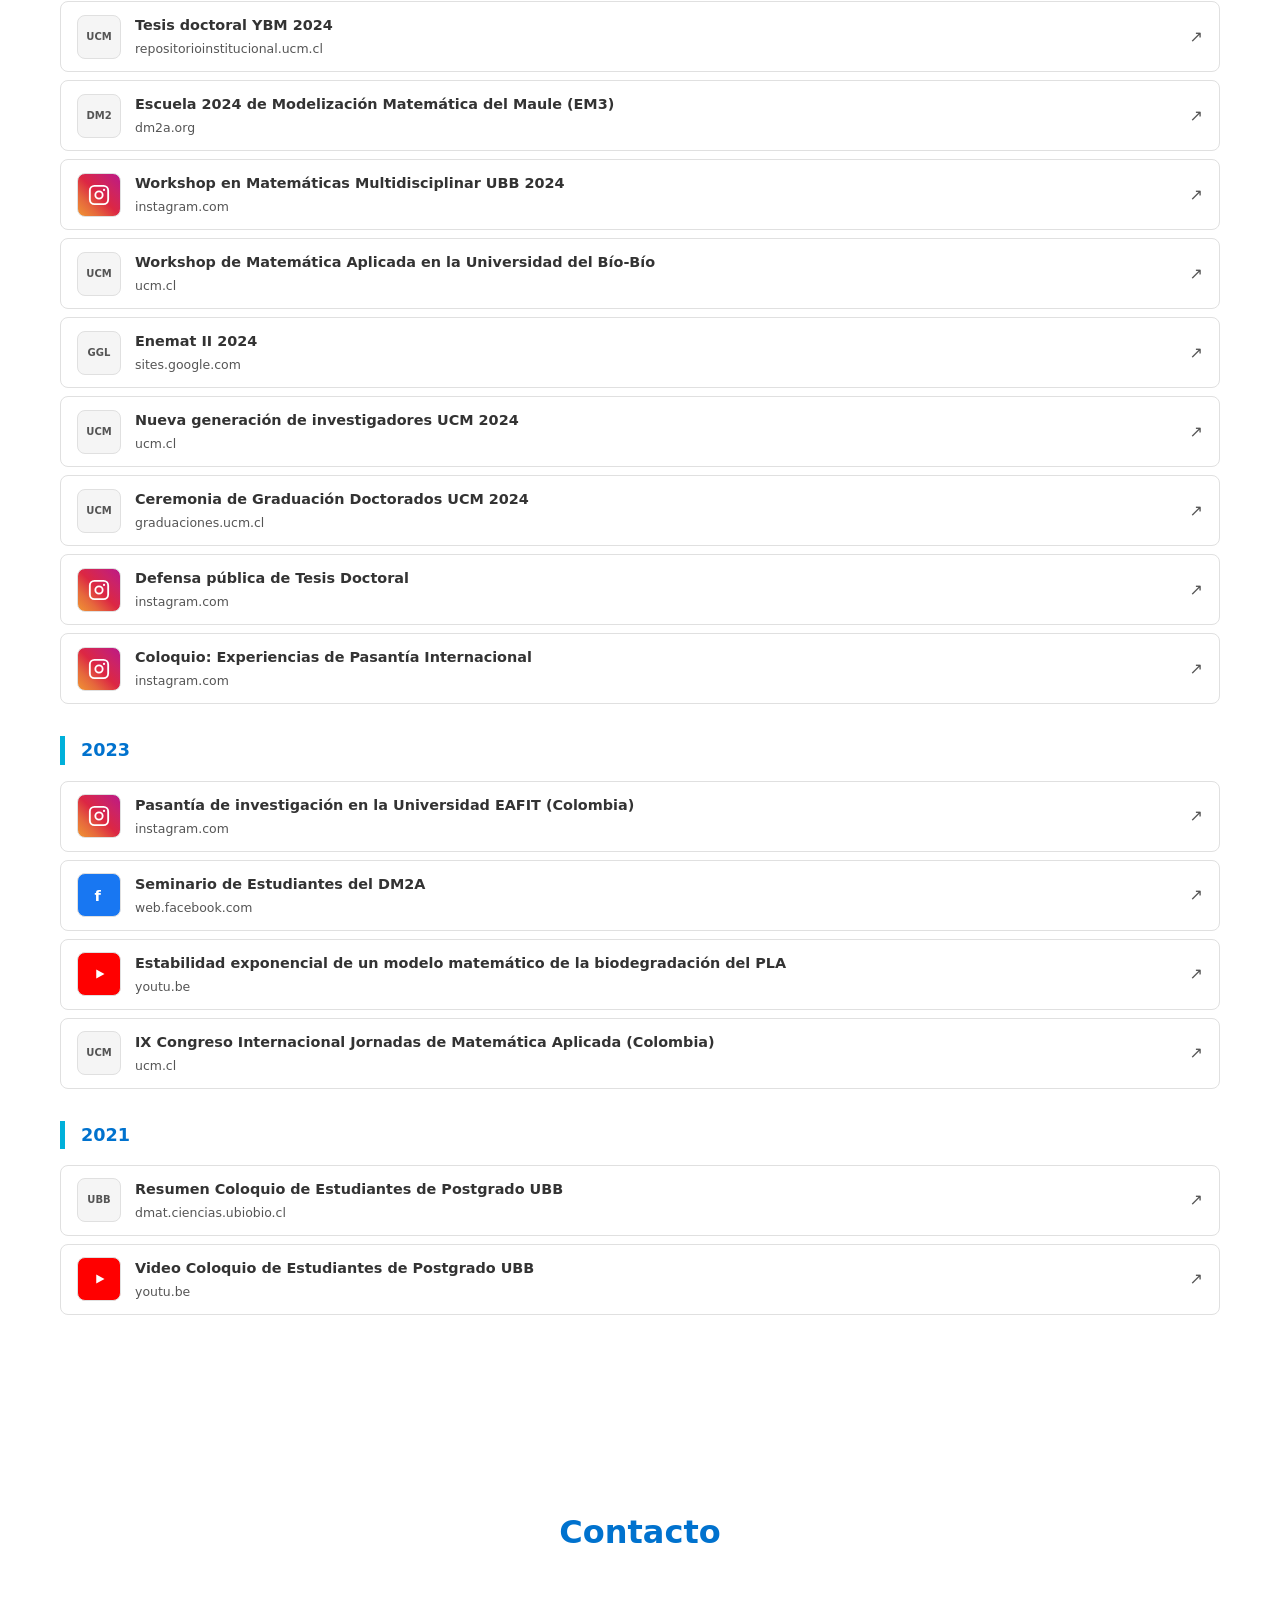
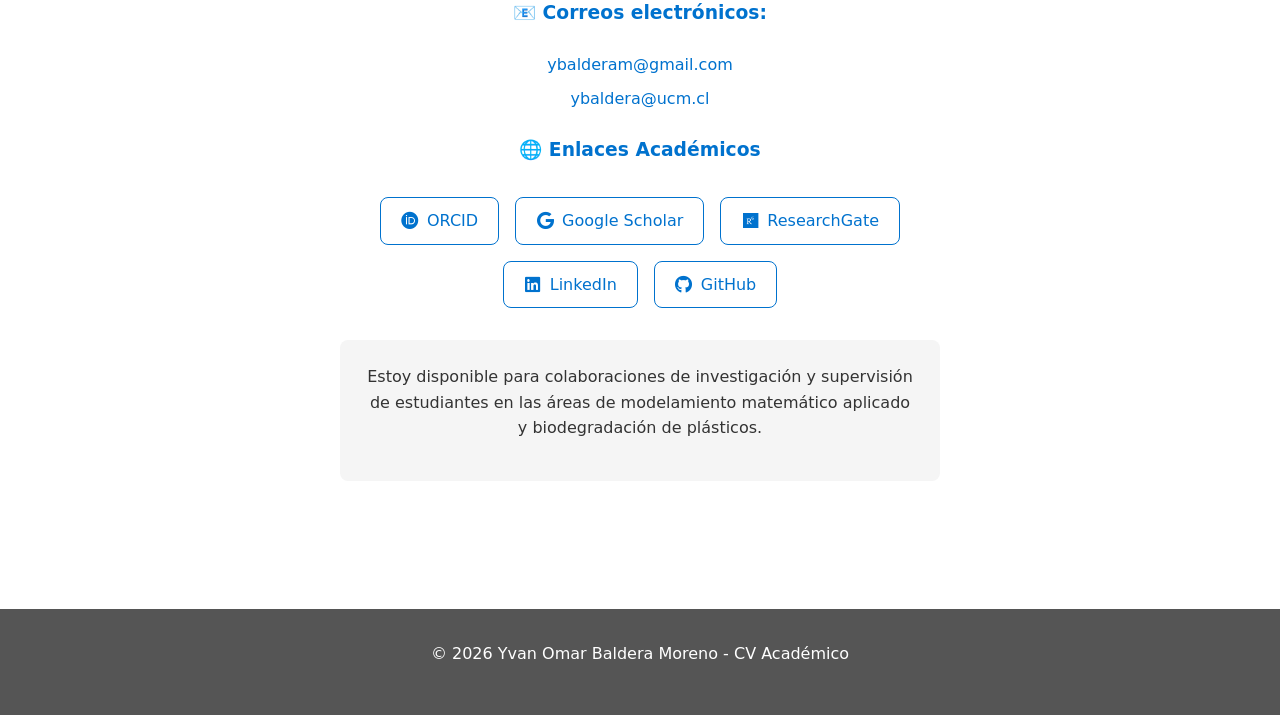
==== commit cacecbf1: "Eliminar comentario" ====
--- a/index.html
+++ b/index.html
@@ -203,7 +203,7 @@
         .academic-link.researchgate:hover { background-color: #00d0af; border-color: #00d0af; color: #fff; }
         .academic-link.linkedin:hover     { background-color: #0077b5; border-color: #0077b5; color: #fff; }
         .academic-link.github:hover       { background-color: #24292e; border-color: #24292e; color: #fff; }
-        /*.academic-link.whatsapp:hover     { background-color: #29be1e; border-color: #29be1e; color: #fff; }
+        /*.academic-link.whatsapp:hover     { background-color: #29be1e; border-color: #29be1e; color: #fff; } */
 
         .keywords-container {
             display: flex;
